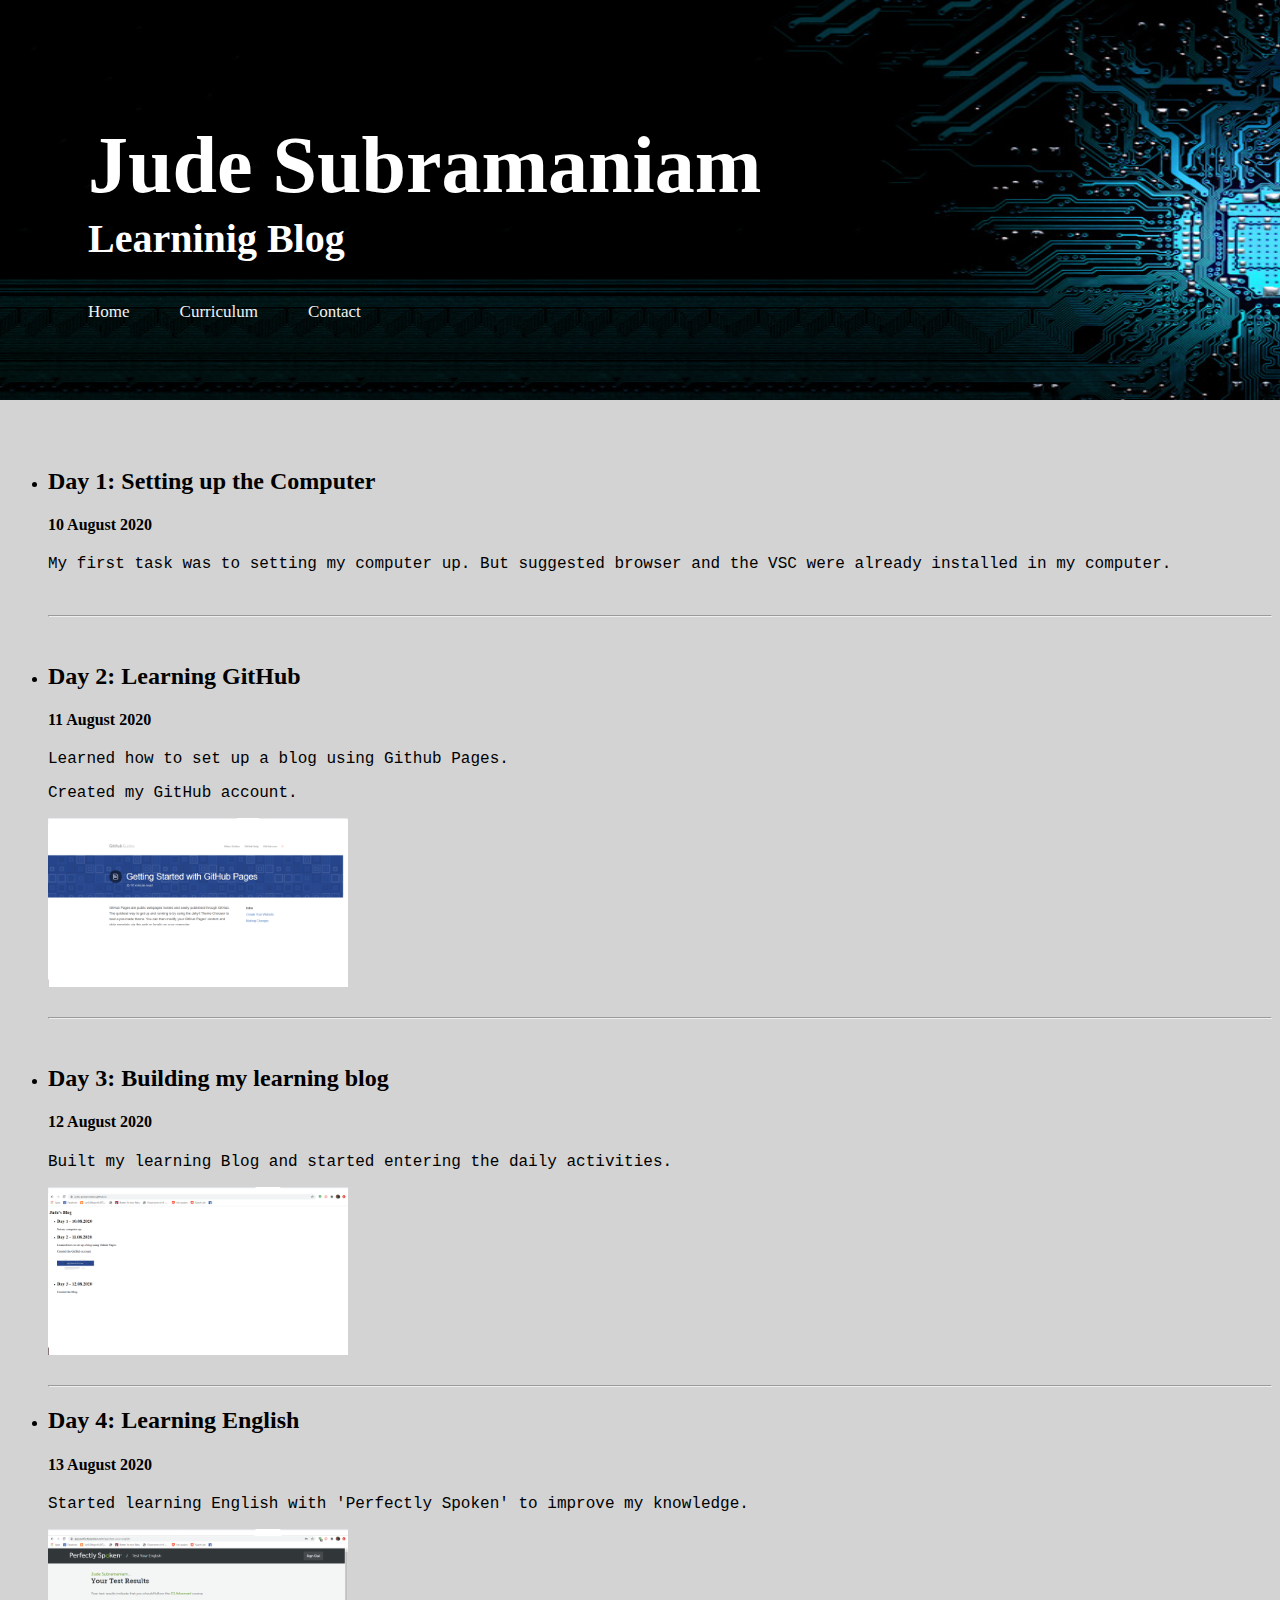
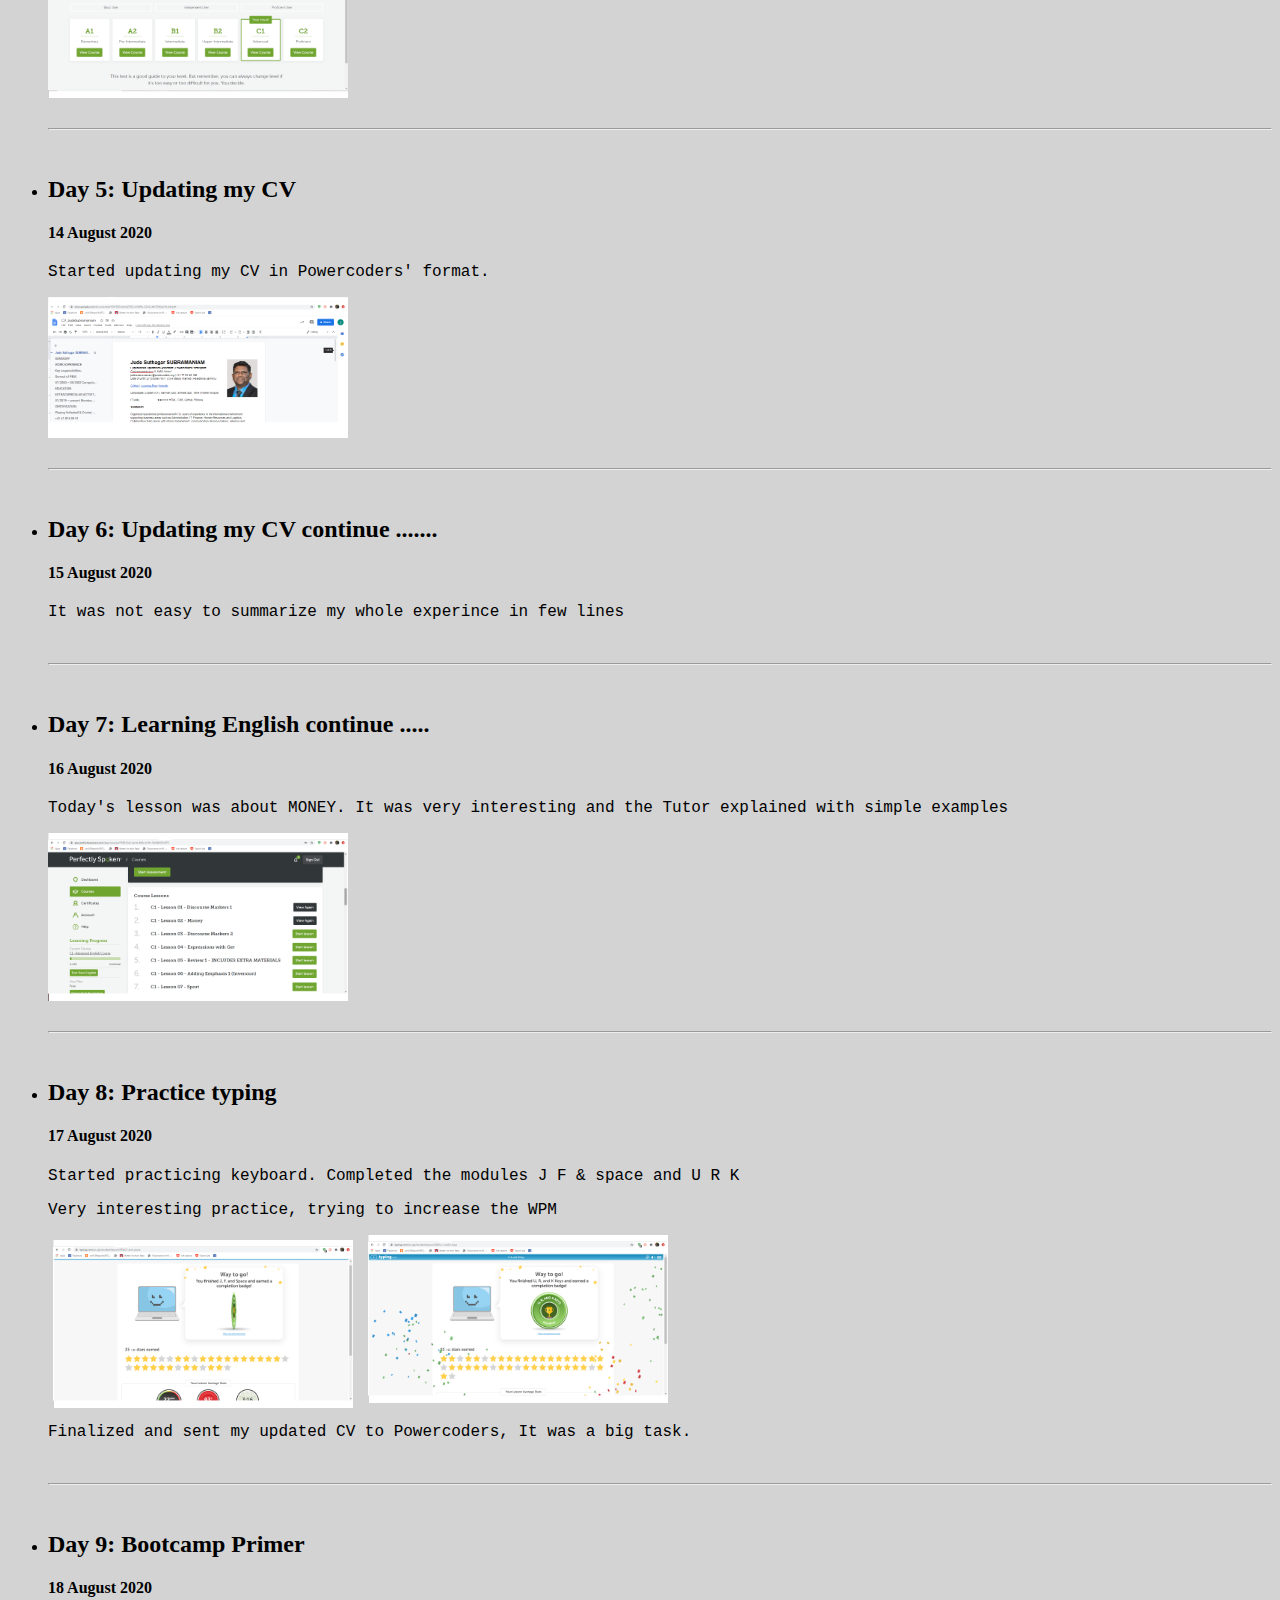
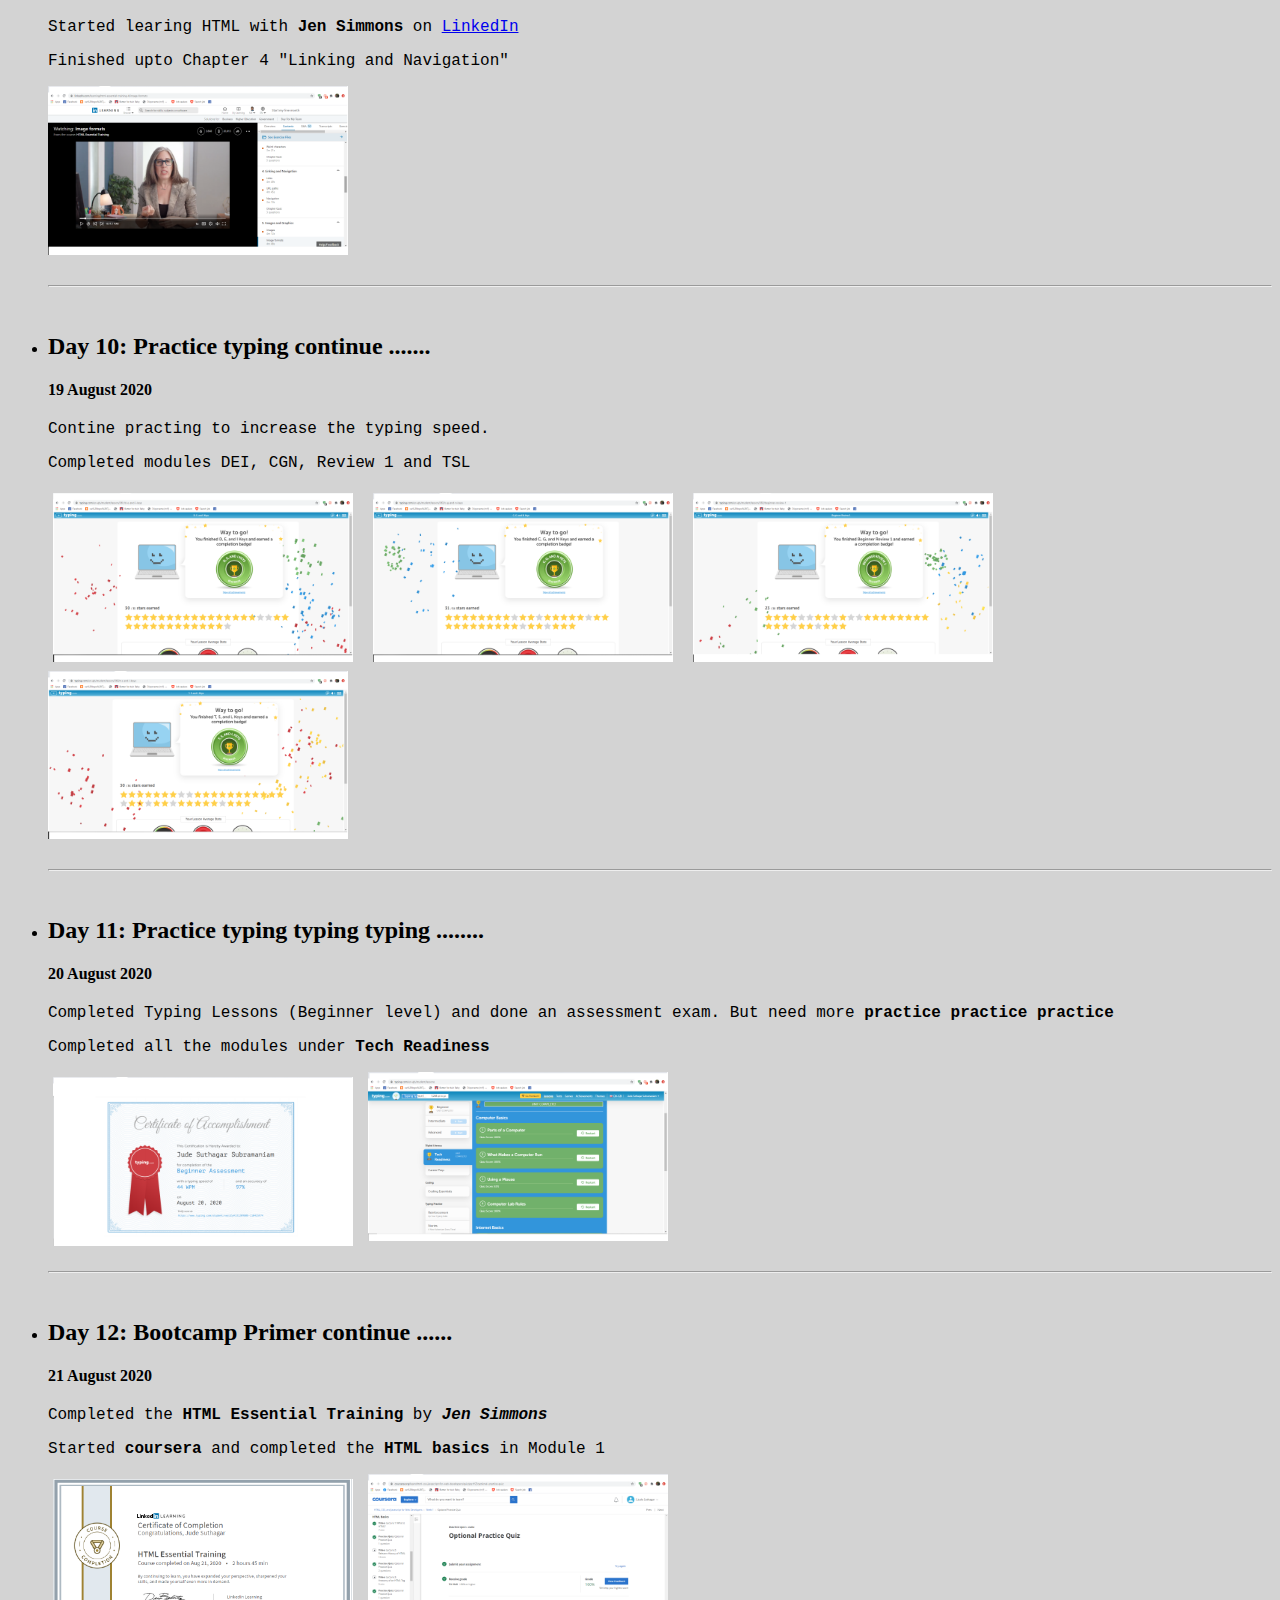
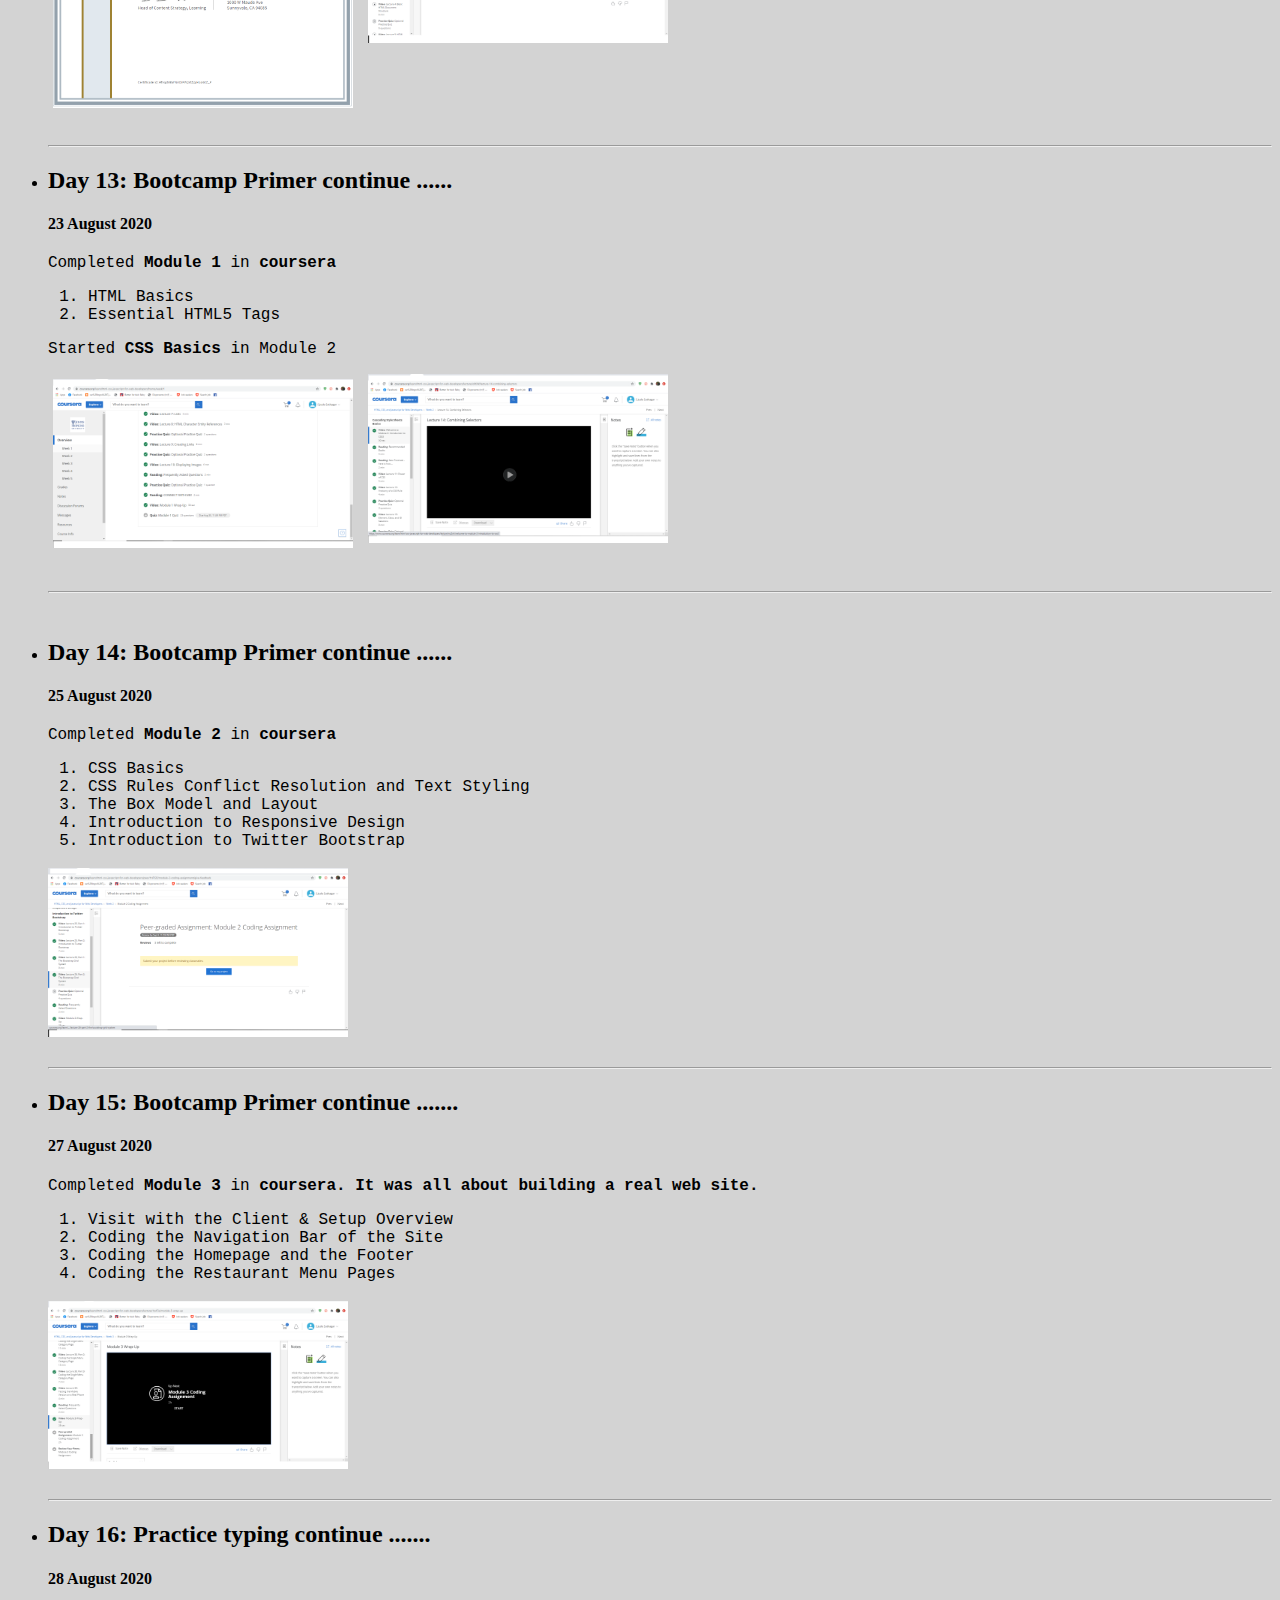
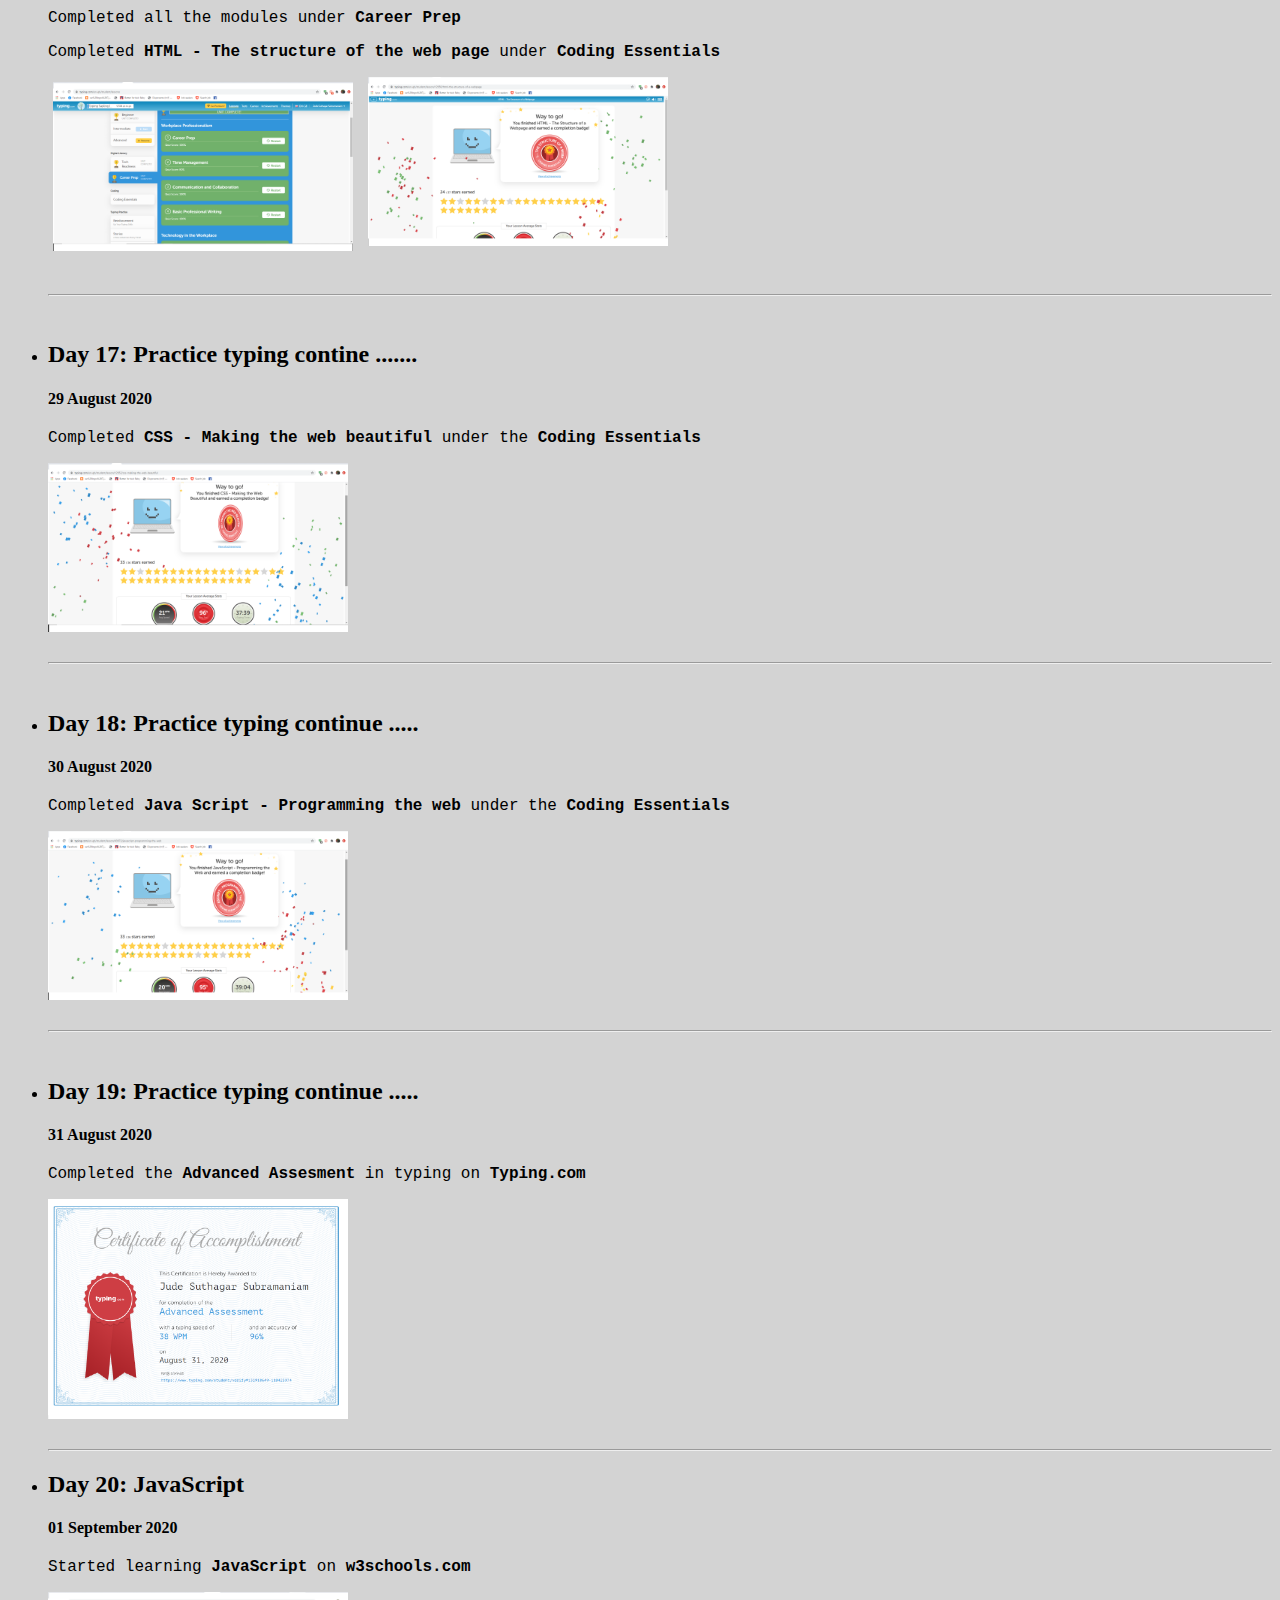
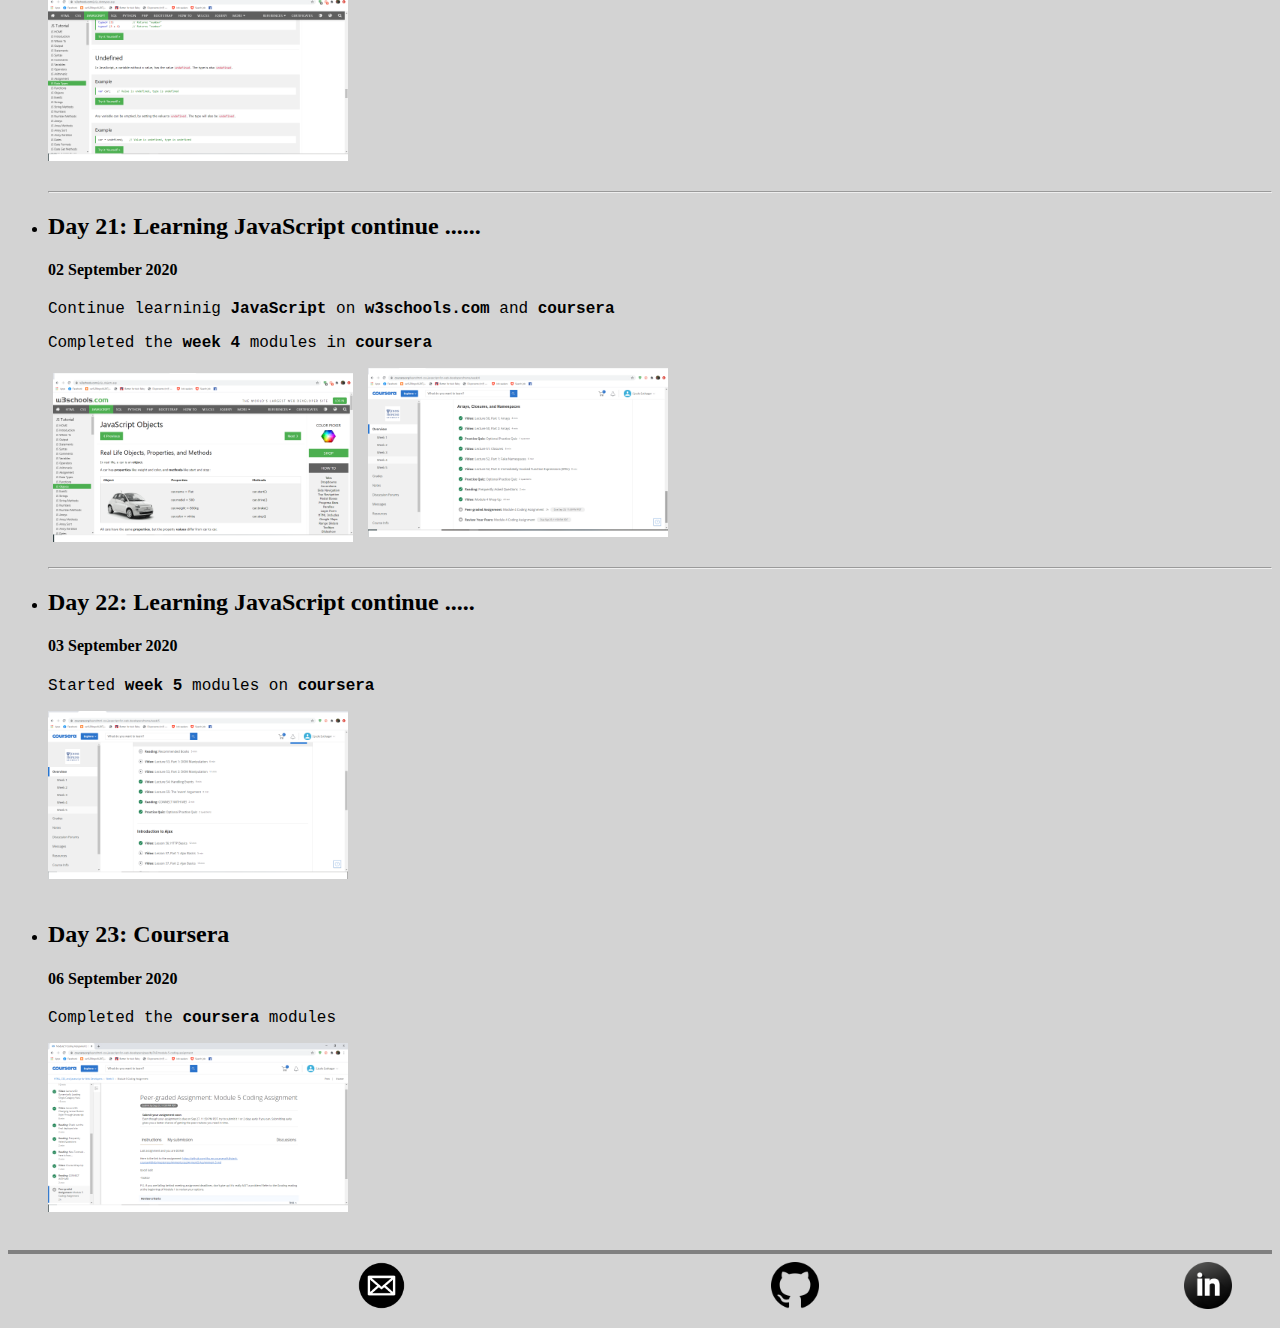
==== index.html @ 15aaf708 "Update index.html" ====
<!DOCTYPE html>
<html lang="en">
<head>
    <style>

</style>
    <meta charset="UTF-8">
    <meta name="viewport" content="width=device-width, initial-scale=1.0">
    <link rel="stylesheet" href="main1.css">
    <div class="header">
  
         <h1 id="home" style="font-family:AR Bonnie">Jude Subramaniam</h1>
        <h3 style="font-family: Yu Gothic light">Learninig Blog</h3>
  </div>
     
    
</head>
<body bgcolor="lightgrey">  
<body>
   
   <div >
        <div class="navbar">
            
                <a class="navbar-links" href="#home">Home</a>
            
                <a class="navbar-links" target="blank" class="links" href="images/CV_JudeSubramaniam .pdf">Curriculum</a>
           
                <a class="navbar-links" href="#contact">Contact</a>
       </div>
    </div>
   <br> 
    <br>
    <br>
    <br>
    <br>
   <br>
    
    <br>
    <ul>
        <li>
            <h2>Day 1: Setting up the Computer </h2>
            <h4>10 August 2020</h4>
            <p>My first task was to setting my computer up. But suggested browser and the VSC were already installed in my computer. </p>
        </li>
        
        <br>
        <hr>
        <br>
        
        
        <li>
            <h2>Day 2: Learning GitHub </h2>
            <h4>11 August 2020</h4>
            <p>Learned how to set up a blog using Github Pages.</p>
            <p> Created my GitHub account. </p>
            <img src="images/Github.png" width="300">

        </li>
       <br>
        <hr>
        <br>
        <li>
            <h2>Day 3: Building my learning blog</h2>
            <h4>12 August 2020</h4>
            <p>Built my learning Blog and started entering the daily activities. </p>
            <img src="images/Blog.png" width="300">
        </li>
        <br>
        <hr>
        <li>
            <h2>Day 4: Learning English</h2>
            <h4>13 August 2020</h4>
            <p>Started learning English with 'Perfectly Spoken' to improve my knowledge. </p>
                        <img src="images/Test.png" width="300">
        </li>
   <br>
        <hr>
<br>        

        <li>
            <h2>Day 5: Updating my CV</h2>
            <h4>14 August 2020</h4>
            <p>Started updating my CV in Powercoders' format. </p>
            <img src="images/CV.png" width="300">
        </li>
        <br>
        <hr>
        <br>
         
        <li>
            <h2>Day 6: Updating my CV continue .......</h2>
            <h4>15 August 2020</h4>
            <p>It was not easy to summarize my whole experince in few lines  </p>
                    </li>
        <br>
        <hr>
        <br>
        <li>
            <h2>Day 7: Learning English continue .....</h2>
            <h4>16 August 2020</h4>
            <p>Today's lesson was about MONEY. It was very interesting and the Tutor explained with simple examples  </p>
            <img src="images/EN2.png" width="300">
        </li>
        <br>
        <hr>
        <br>
        <li>
            <h2>Day 8: Practice typing</h2>
            <h4>17 August 2020</h4>
            <p>Started practicing keyboard. Completed the modules J F & space and U R K </p>
            <p>Very interesting practice, trying to increase the WPM </p>
            <div class="row">
                <div class="column">
                                        <img src="images/JF.png" width="300">
                </div>
                <div class="row">
                    <img src="images/URK.png" width="300">
                </div>
            </div>
            <p> Finalized and sent my updated CV to Powercoders, It was a big task. </p>
        </li>
        <br>
        <hr>
        <br>
        <li>
            <h2>Day 9: Bootcamp Primer</h2>
            <h4>18 August 2020</h4>
            <p>Started learing HTML with <b>Jen Simmons</b> on <a href="https://www.linkedin.com/learning/html-essential-training-4/" target="_blank">LinkedIn<a/></p>
                <p>Finished upto Chapter 4 "Linking and Navigation"</p>
            <img src="images/IN.png" width="300">
        </li>
        <br>
        <hr>
        <br>
        <li>
            <h2>Day 10: Practice typing continue .......</h2>
            <h4>19 August 2020</h4>
            <p>Contine practing to increase the typing speed. </p>
            <p>Completed modules DEI, CGN, Review 1 and TSL </p>
            <div class="row">
                <div class="column">
                    <img src="images/DEI.png" width="300">
                </div>
                <div class="column">
                    <img src="images/CGN.png" width="300">
                </div>
                <div class="column">
                    <img src="images/Review1.png" width="300">
                </div>
                <div class="coloumn">
                    <img src="images/TSL.png" width="300">
                </div>
            </div>
        </li>
        <br>
        <hr>
        <br>
        <li>
            <h2>Day 11: Practice typing typing typing ........</h2>
            <h4>20 August 2020</h4>
            <p>Completed Typing Lessons (Beginner level) and done an assessment exam. But need more <strong>practice practice practice</strong></p>
            <p>Completed all the modules under <strong>Tech Readiness</strong></p>
            <div class="row">
                <div class="column">
                    <img src="images/certificate.png" width="300">
                </div>
                <div class="row">
                     <img src="images/tech.png" width="300">
            </div>
        </div>
        </li>
        <br>
        <hr>
        <br>
        <li>
            <h2>Day 12: Bootcamp Primer continue ......</h2>
            <h4>21 August 2020</h4>
            <p>Completed the <strong>HTML Essential Training</strong> by <i><b>Jen Simmons</i></b></p>
            <p> Started <b>coursera</b> and completed the <b>HTML basics</b> in Module 1</p>
       <div class="row">    
    <div class="column">
            <img src="images/HTML.png" width="300">
            </div>
            <div class="row">
        <img src="images/coursera1.png" width="300">
    </div>
            </div>     
        </li>
        <br>
        <br>
        <br>
       
       
        <br>
        <br>
        <hr>
        <li>
            <h2>Day 13: Bootcamp Primer continue ...... </h2>
            <h4>23 August 2020</h4>
            <p>Completed <b>Module 1 </b>in <b>coursera</b></p>
            <ol>
                <li>HTML Basics</li>
                <li>Essential HTML5 Tags</li>
            </ol>
            <p>Started <b>CSS Basics</b> in Module 2</p>
            <div class="row">
                <div class="column">
                    <img src="images/module1.png" width="300">
                </div>
                <div class="row">
                    <img src="images/CSS basic.png" width="300">
                </div>
            </div>    
                </li>
        <br>
        <br>
        <hr>
        <br>
        <li>
            <h2>Day 14: Bootcamp Primer continue ...... </h2>
            <h4>25 August 2020</h4>
            <p>Completed <b>Module 2</b> in <b>coursera</b></p>
            <ol>
                <li>CSS Basics</li>
                <li>CSS Rules Conflict Resolution and Text Styling</li>
                <li>The Box Model and Layout</li>
                <li>Introduction to Responsive Design</li>
                <li>Introduction to Twitter Bootstrap</li>
            </ol>
            <br>
                <img src="images/module2.png" width="300"
                     </li>
            <br>
            <br>
            <hr>
            <li>
                <h2>Day 15: Bootcamp Primer continue ....... </h2>
                <h4>27 August 2020</h4>
                <p>Completed <b>Module 3</b> in <b>coursera. It was all about building a real web site.</b></p>
                <ol>
                    <li>Visit with the Client & Setup Overview</li>
                    <li>Coding the Navigation Bar of the Site</li>
                    <li>Coding the Homepage and the Footer</li>
                    <li>Coding the Restaurant Menu Pages</li>
                </ol>
                <br>
                <img src="images/module3.png" width="300"
                     </li>
                <br>
                <br>
                <hr>
                <li>
                    <h2>Day 16: Practice typing continue .......</h2>
                    <h4>28 August 2020</h4>
                    <p>Completed all the modules under <b>Career Prep</b></p>
                    <p>Completed <b>HTML - The structure of the web page</b> under <b>Coding Essentials</b></p>
                    <div class="row">
                <div class="column">
                    <img src="images/career.png" width="300">
                </div>
                <div class="row">
                    <img src="images/html typing.png" width="300">
                </div>
            </div>    
        </li> 
        <br>
        <br>
        <hr>
        <br>
        <li>
            <H2>Day 17: Practice typing contine ....... </h2>
            <h4>29 August 2020</h4>
            <p>Completed <b>CSS - Making the web beautiful</b> under the <b>Coding Essentials</b></p>
            <img src="images/css.png" width="300">
        </li>
        <br>
        <hr>
        <br>
        <li>
            <h2>Day 18: Practice typing continue ..... </h2>
            <h4>30 August 2020</h4>
            <p>Completed <b>Java Script - Programming the web</b> under the <b>Coding Essentials</b></p>
            <img src="images/js.png" width="300">
        </li>
        <br>
        <hr>
        <br>
        <li>
            <h2>Day 19: Practice typing continue ..... </h2>
            <h4>31 August 2020</h4>
            <p>Completed the <b>Advanced Assesment</b> in typing on <b>Typing.com</b></p>
            <img src="images/Assesment advanced.png" width="300">
            </li>
        <br>
        <hr>
        <li>
            <h2>Day 20: JavaScript </h2>
            <h4>01 September 2020</h4>
            <p>Started learning <b>JavaScript</b> on <b>w3schools.com</b></p>
                <img src="images/JSW3.png" width="300">
        </li>
        <br>
        <hr>
        <li>
            <h2>Day 21: Learning JavaScript continue ...... </h2>
            <h4>02 September 2020 </h4>
            <p>Continue learninig <b>JavaScript</b> on <b>w3schools.com</b> and <b>coursera</b></p>
            <p>Completed the <b>week 4</b> modules in <b>coursera</b></p>
            <div class="row">
                <div class="column">
            <img src="images/W3JS.png" width="300">
                </div>
                <div class="row">
            <img src="images/week4.png" width="300">
                             </div>
            </div>                                    
        </li>
        <br>
        <hr>
        <li>
            <h2>Day 22: Learning JavaScript continue ..... </h2>
            <h4>03 September 2020</h4>
            <p>Started <b>week 5</b> modules on <b>coursera</b></p>
            <img src="images/week5.png" width="300">
        </li>
        <br>
        <li>
            <h2>Day 23: Coursera </h2>
            <h4>06 September 2020</h4>
            <p>Completed the <b>coursera</b> modules </p>
            <img src="images/end.png" width="300">
        </li>
        <br>
    </ul>
</body>
    <footer id="contact">
          <hr id="line">      

        <div class="footer-links"> 
               <a href="mailto:jude.subramaniam@powercoders.org"><img src="images/maillogo.jpg" width="75%"; alt="email"></a> 
        </div>
    
    
           
        <div class="footer-links">
            <a target="blank" href="https://github.com/Jude-Powercoders"><img  src="images/githublogo.png" width="75%"; alt="github"></a>
        </div>
    
        <div class="footer-links">
            <a target="blank" href="https://www.linkedin.com/in/jude-suthagar-277b179a//"><img  src="images/inlogo.png" width="75%"; alt="linkedin"></a>
        </div>
    
    
    </footer>
</html>
---- main1.css ----
h1 {
    
    font-size: 80px;
}
h3 {
    font-size: 40px;
}
.header img {
  float: left;
    margin-left: 40px;
    margin-top: 20px;
  width: 100px;
  height: 120px;
     border-radius:50%;
 
}
.header h1 {
    
  text-align: left;
    margin-left: 80px;
    margin-top: 120px;
    
    color: white;
 }
.header h3 {
    text-align: left;
    margin-left: 80px;
    margin-top: -50px;
        color: white;
}
body {
  background-image: url("images/BG1.jpg");
   background-repeat: no-repeat;
    background-size: 1600px 400px;
    
    }
    p {
        font-family: "Courier New";
    }    
        ol {
            font-family: "Courier New";
        }
 .column {
  float: left;
  width: 25.33%;
  padding: 5px;
}       
        
        .footer-links {
            
            width: 5%;
                       float: left;
            margin-left: 350px;
            
            margin-bottom: 15px;
        }
        .navbar {
            overflow: hidden;
            margin-left: 30px;
        }
      .navbar a {
  float: left;
  color: #f2f2f2;
  text-align: center;
  text-decoration: none;
  font-size: 17px;  
          font-family: Yu Gothic light;
          margin-left: 50px;
        }

    footer img:hover{
        border-bottom: solid 2px;
        filter: brightness(50%);
        border-color: rgb(74, 134, 155);
}
#line {
    border: solid 2px;
}
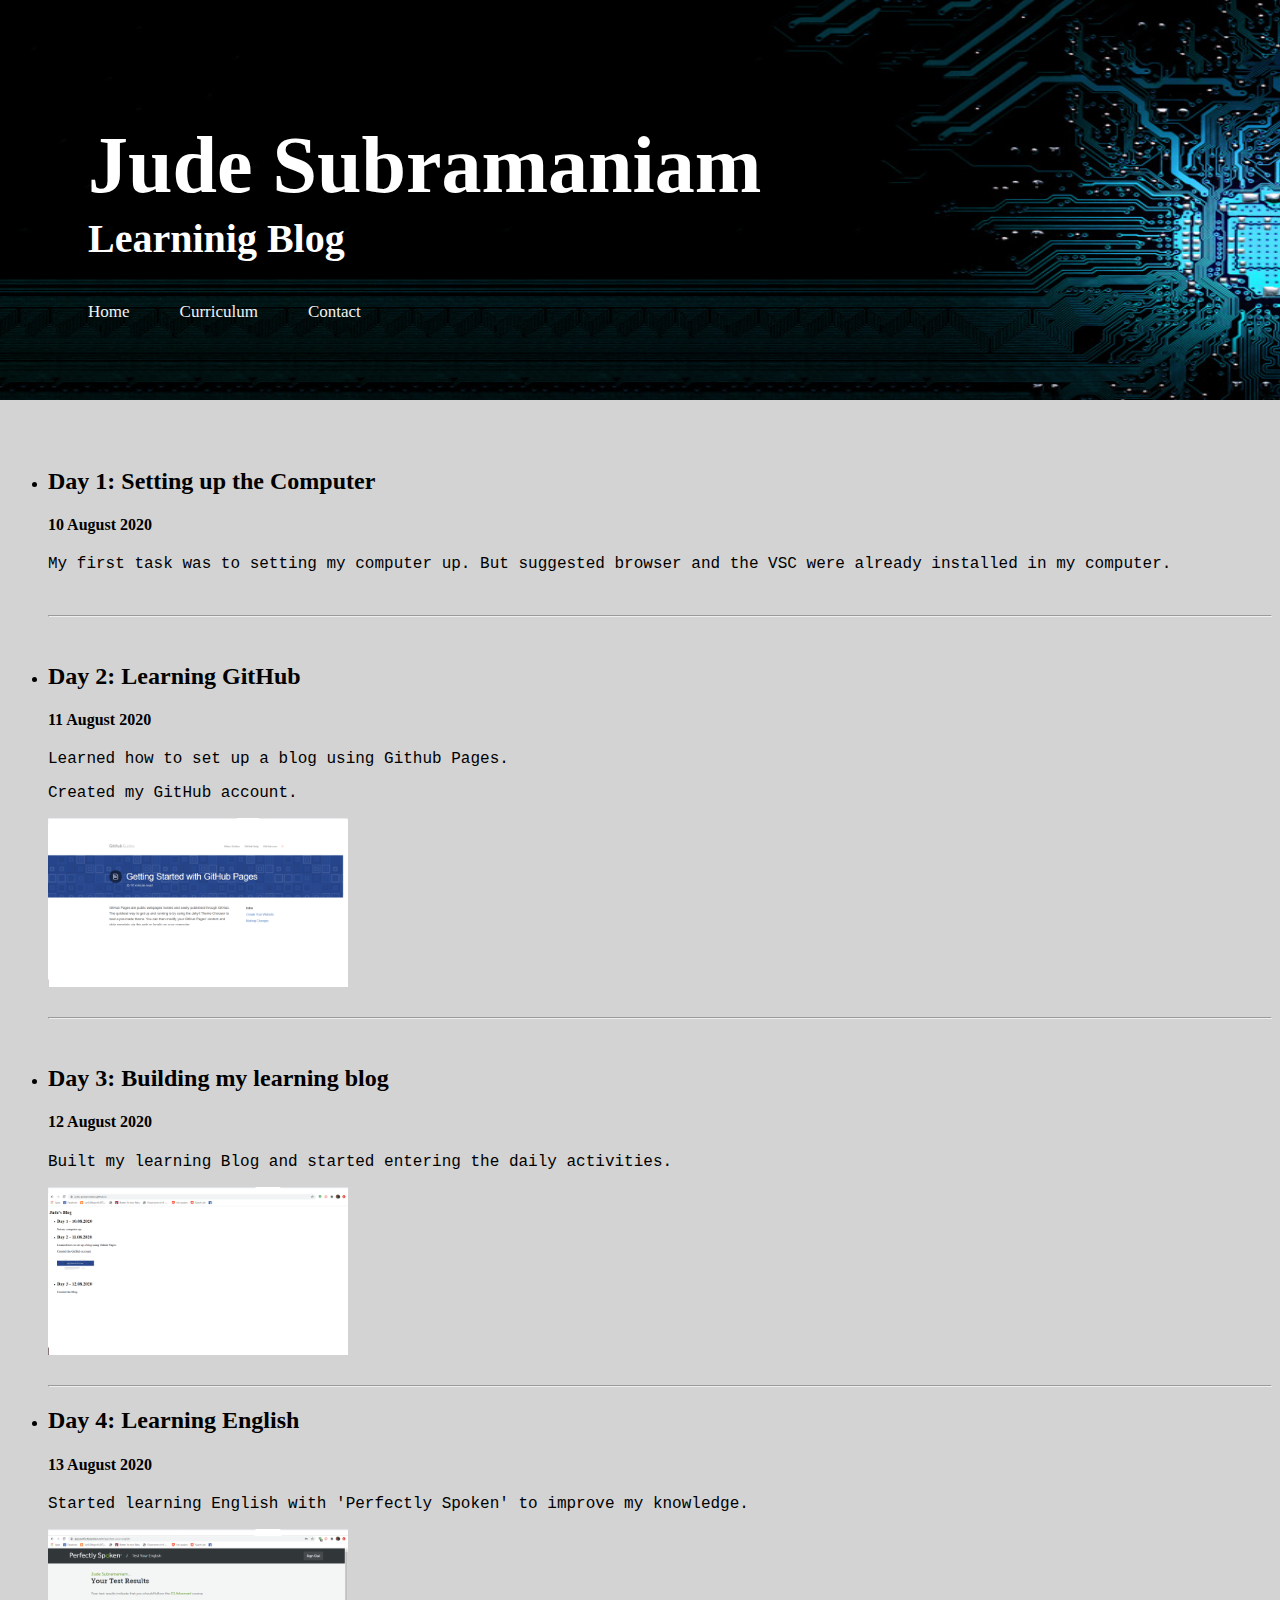
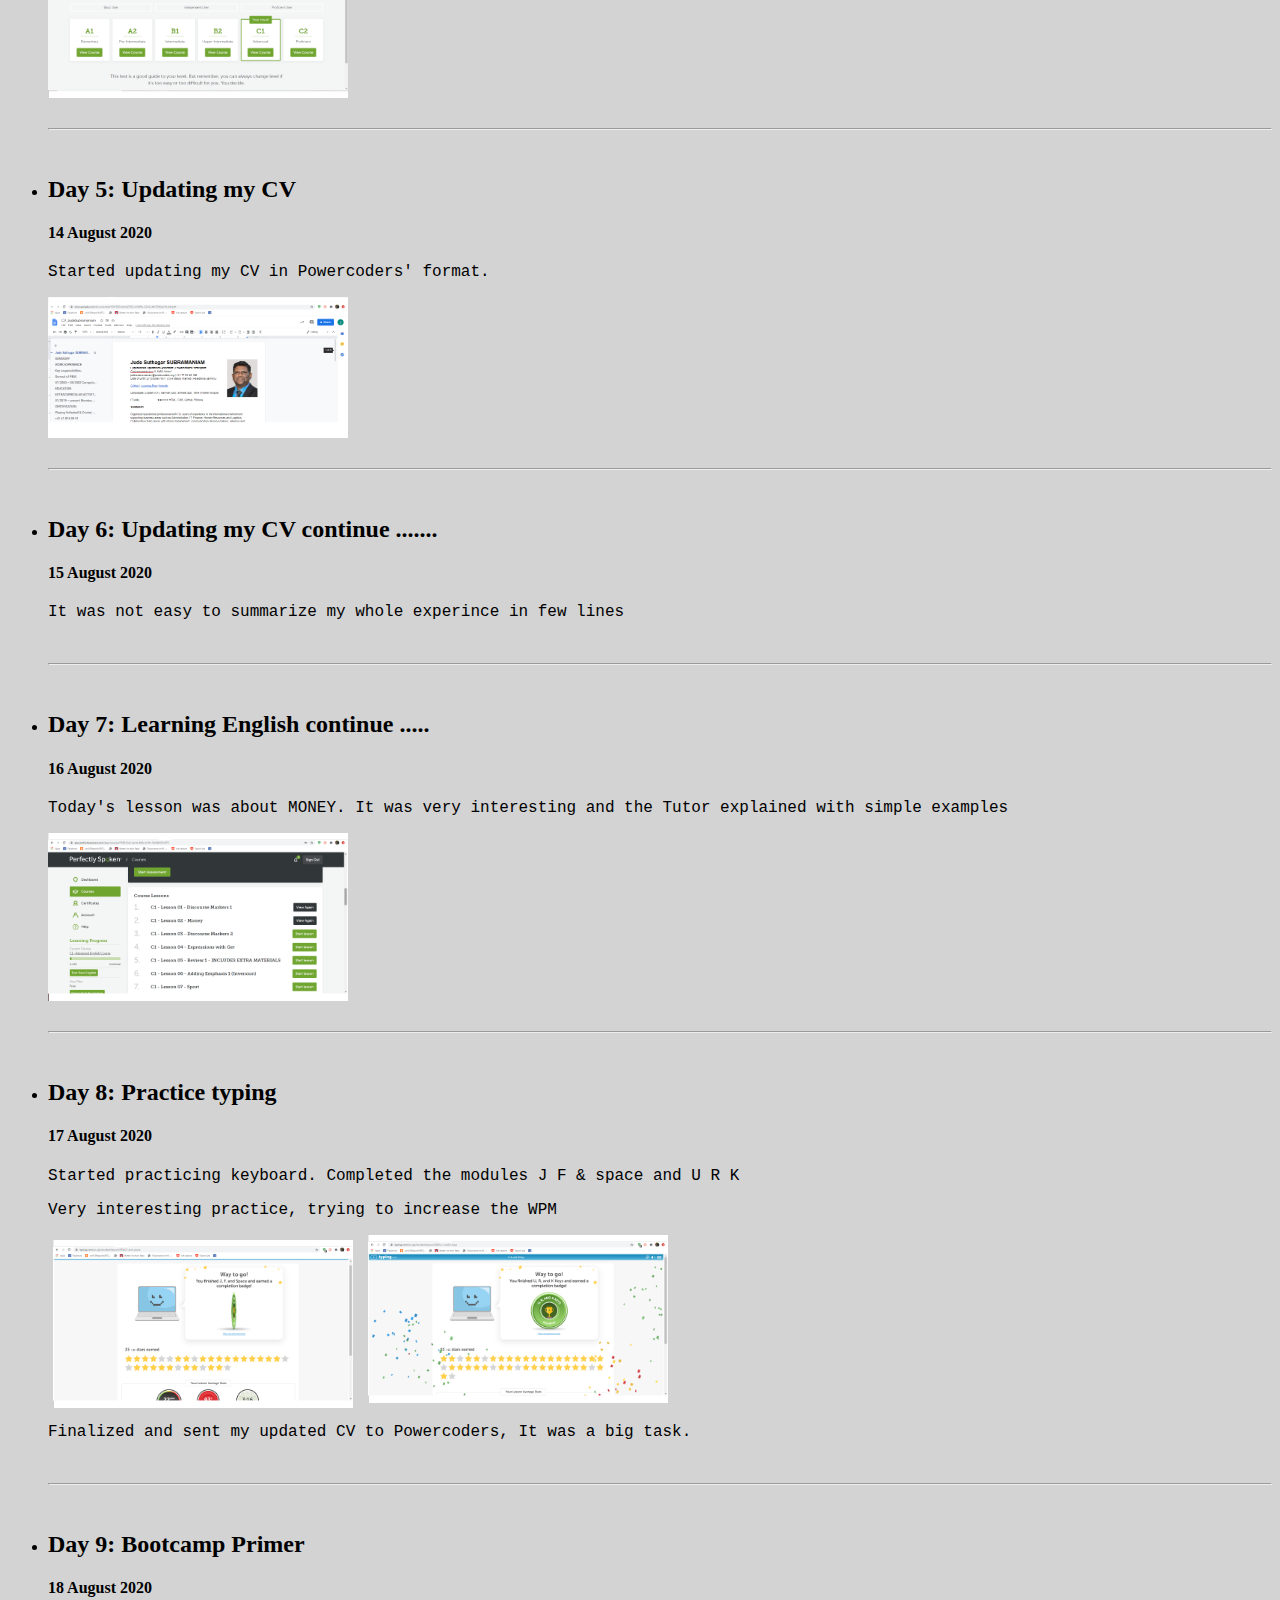
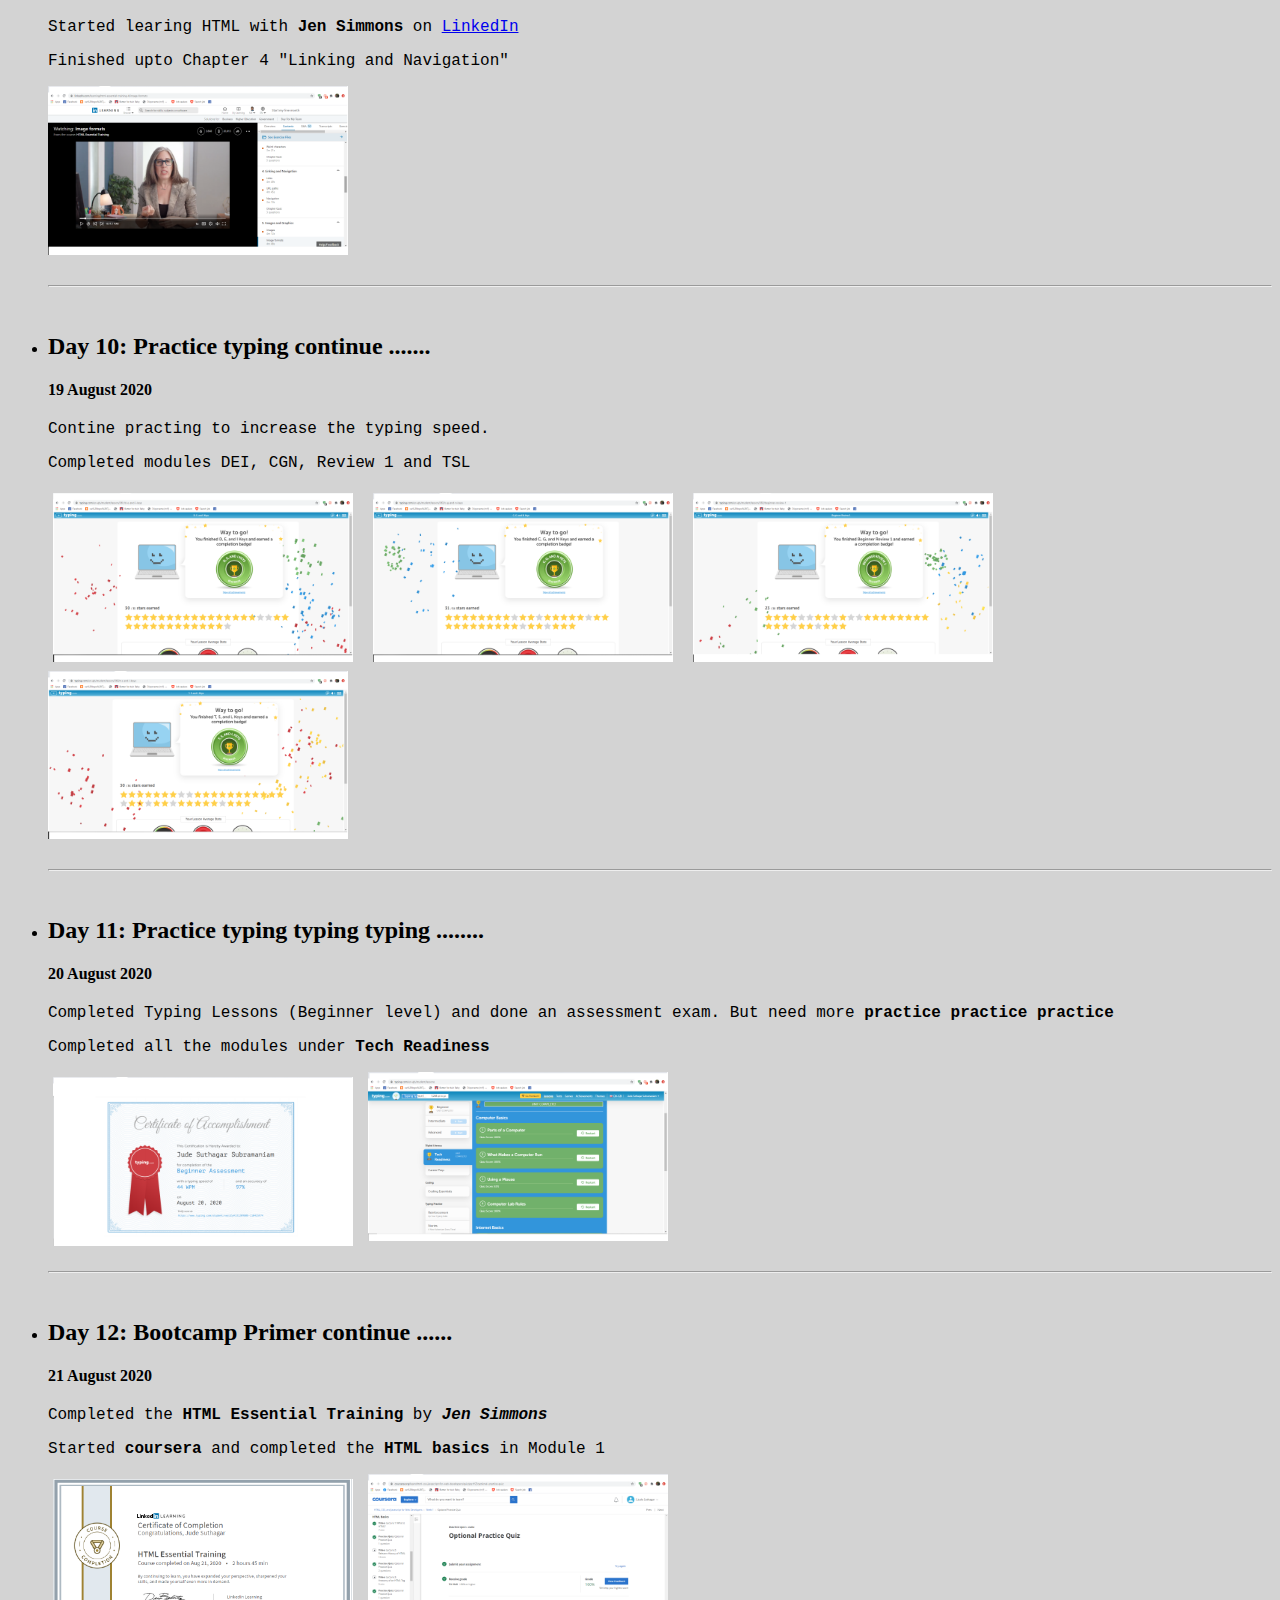
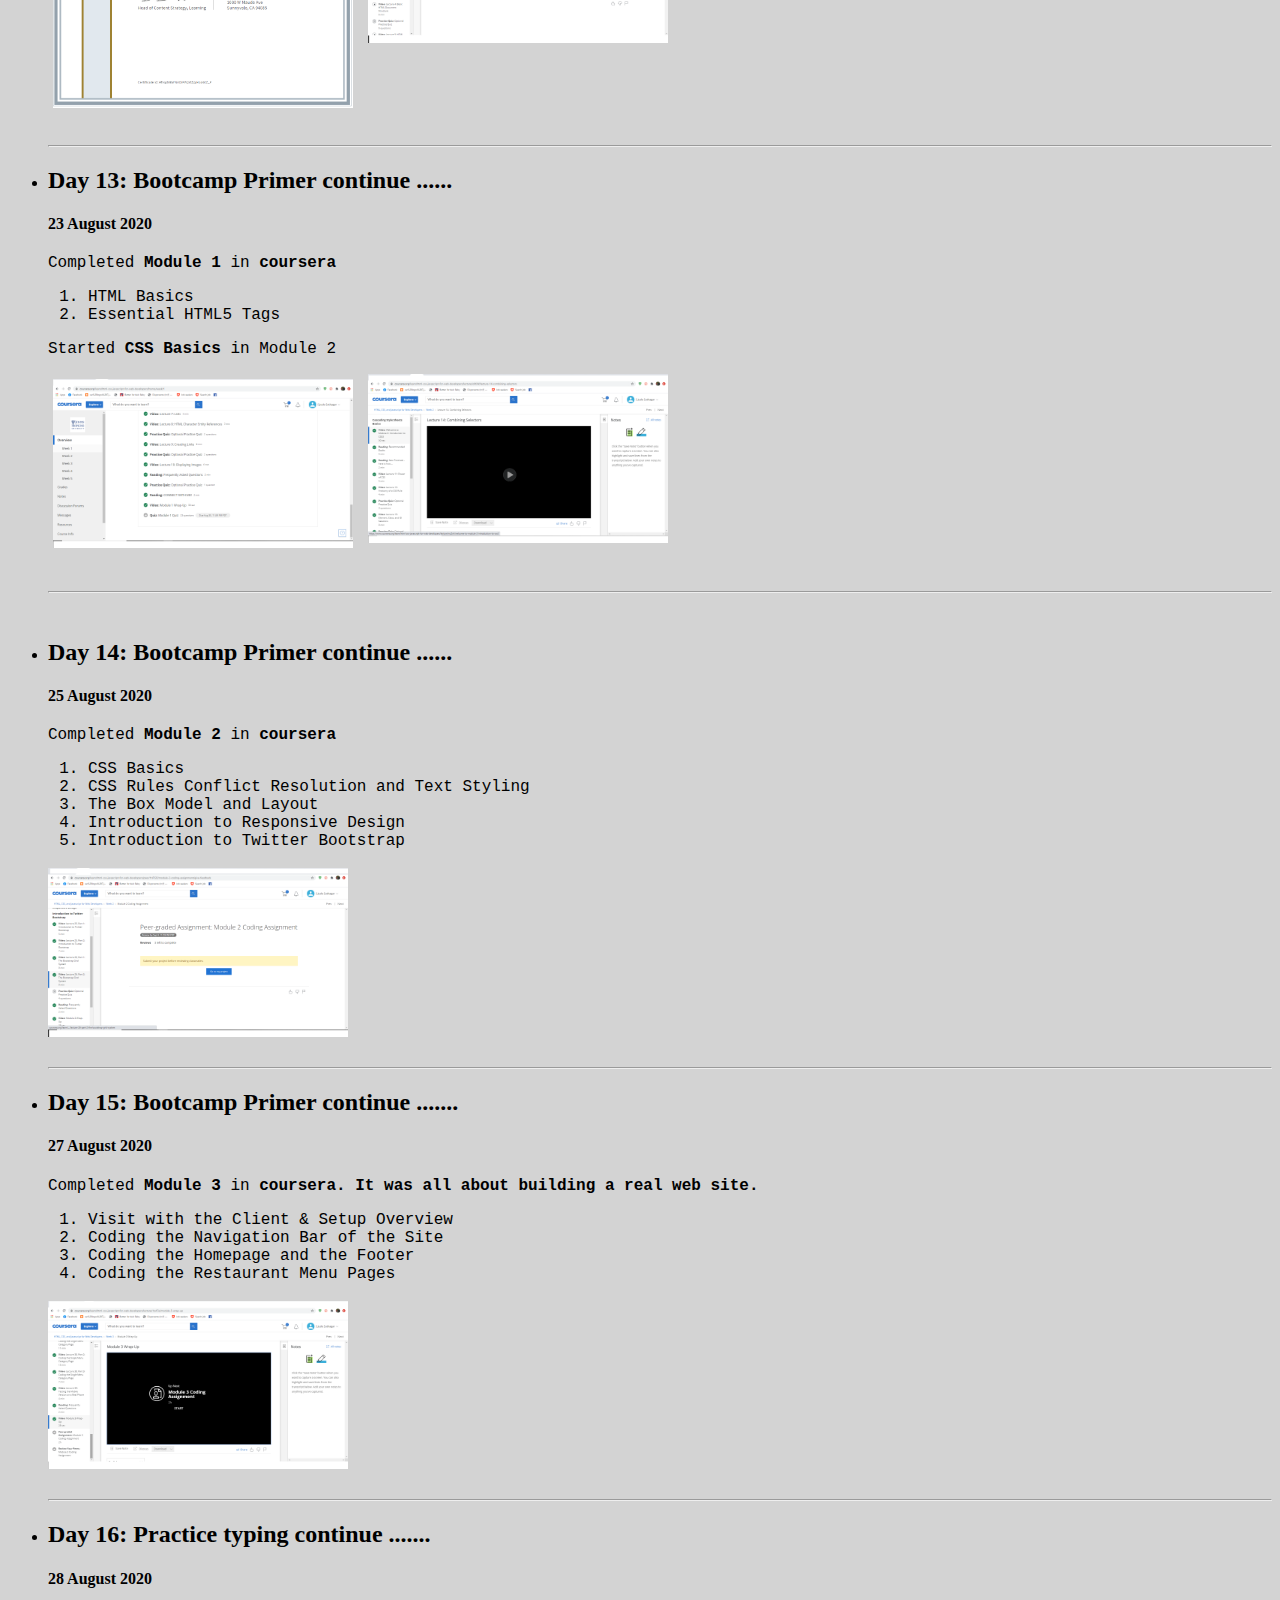
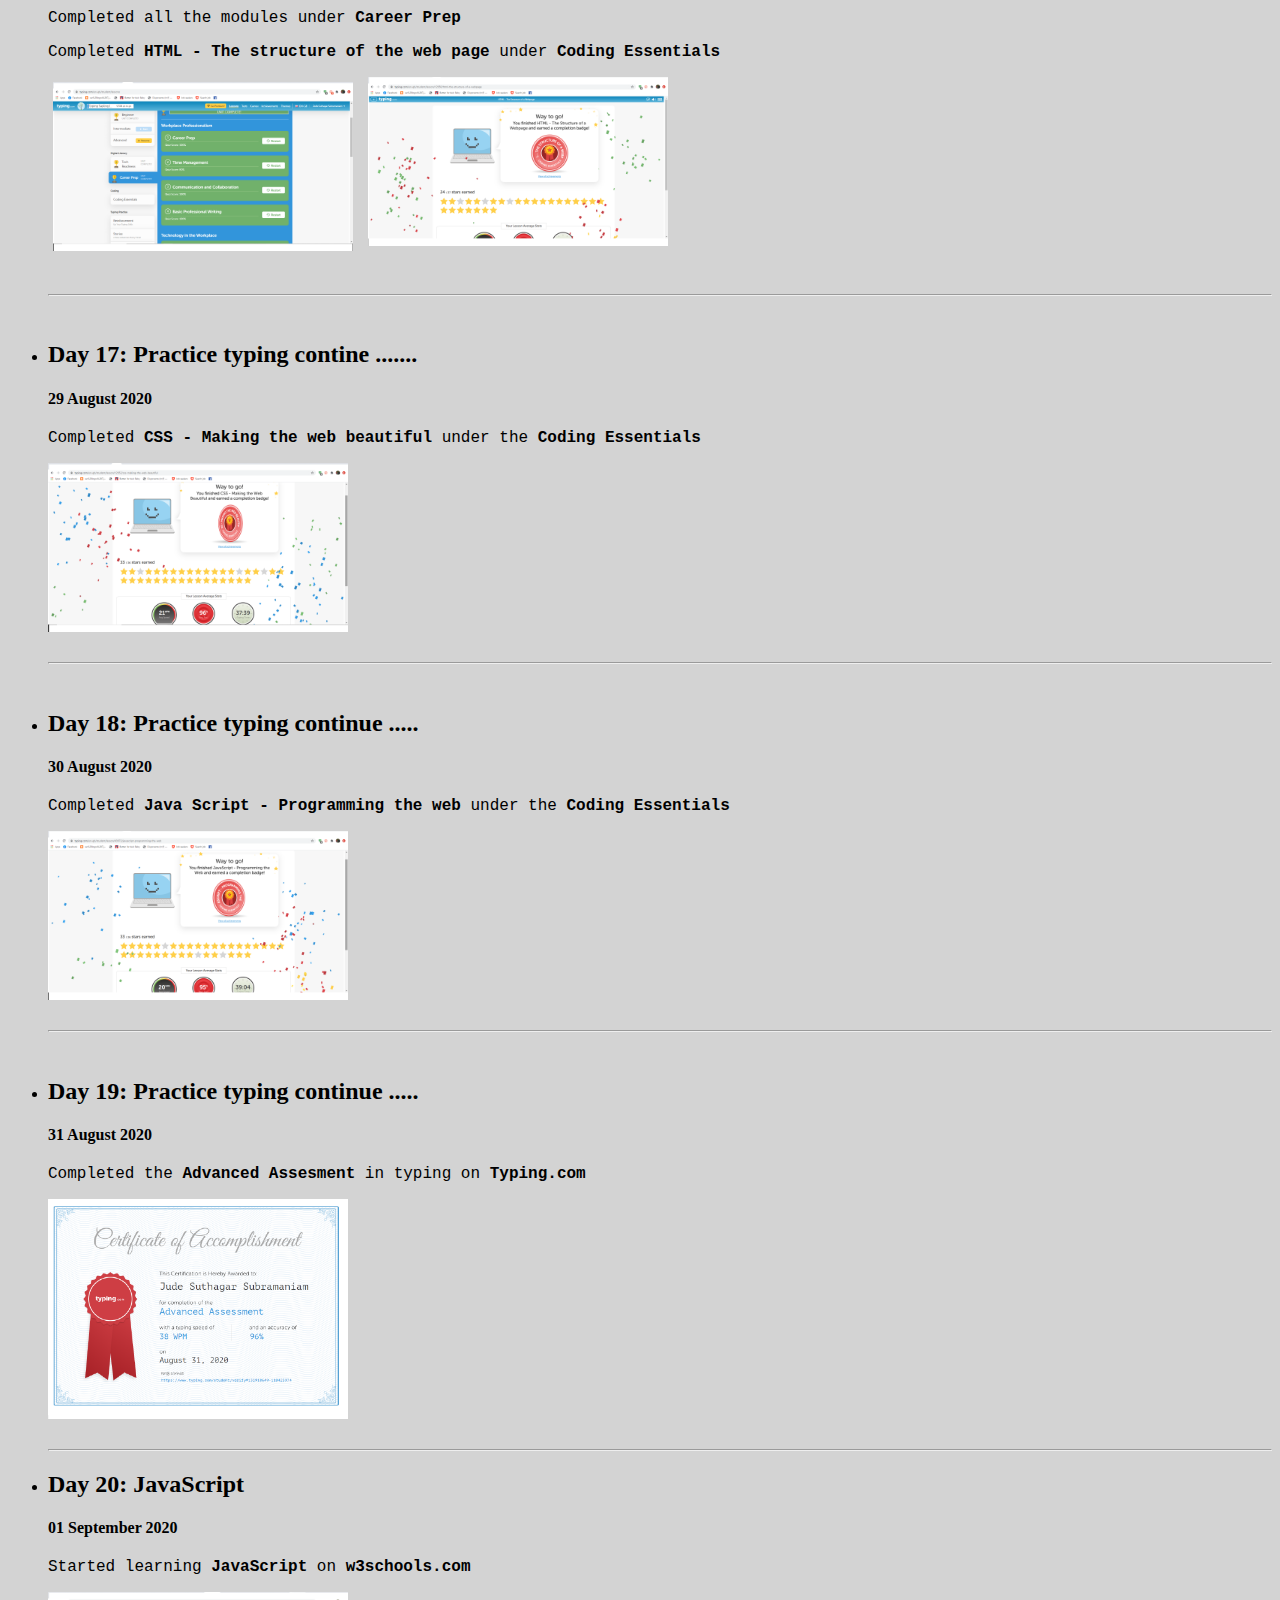
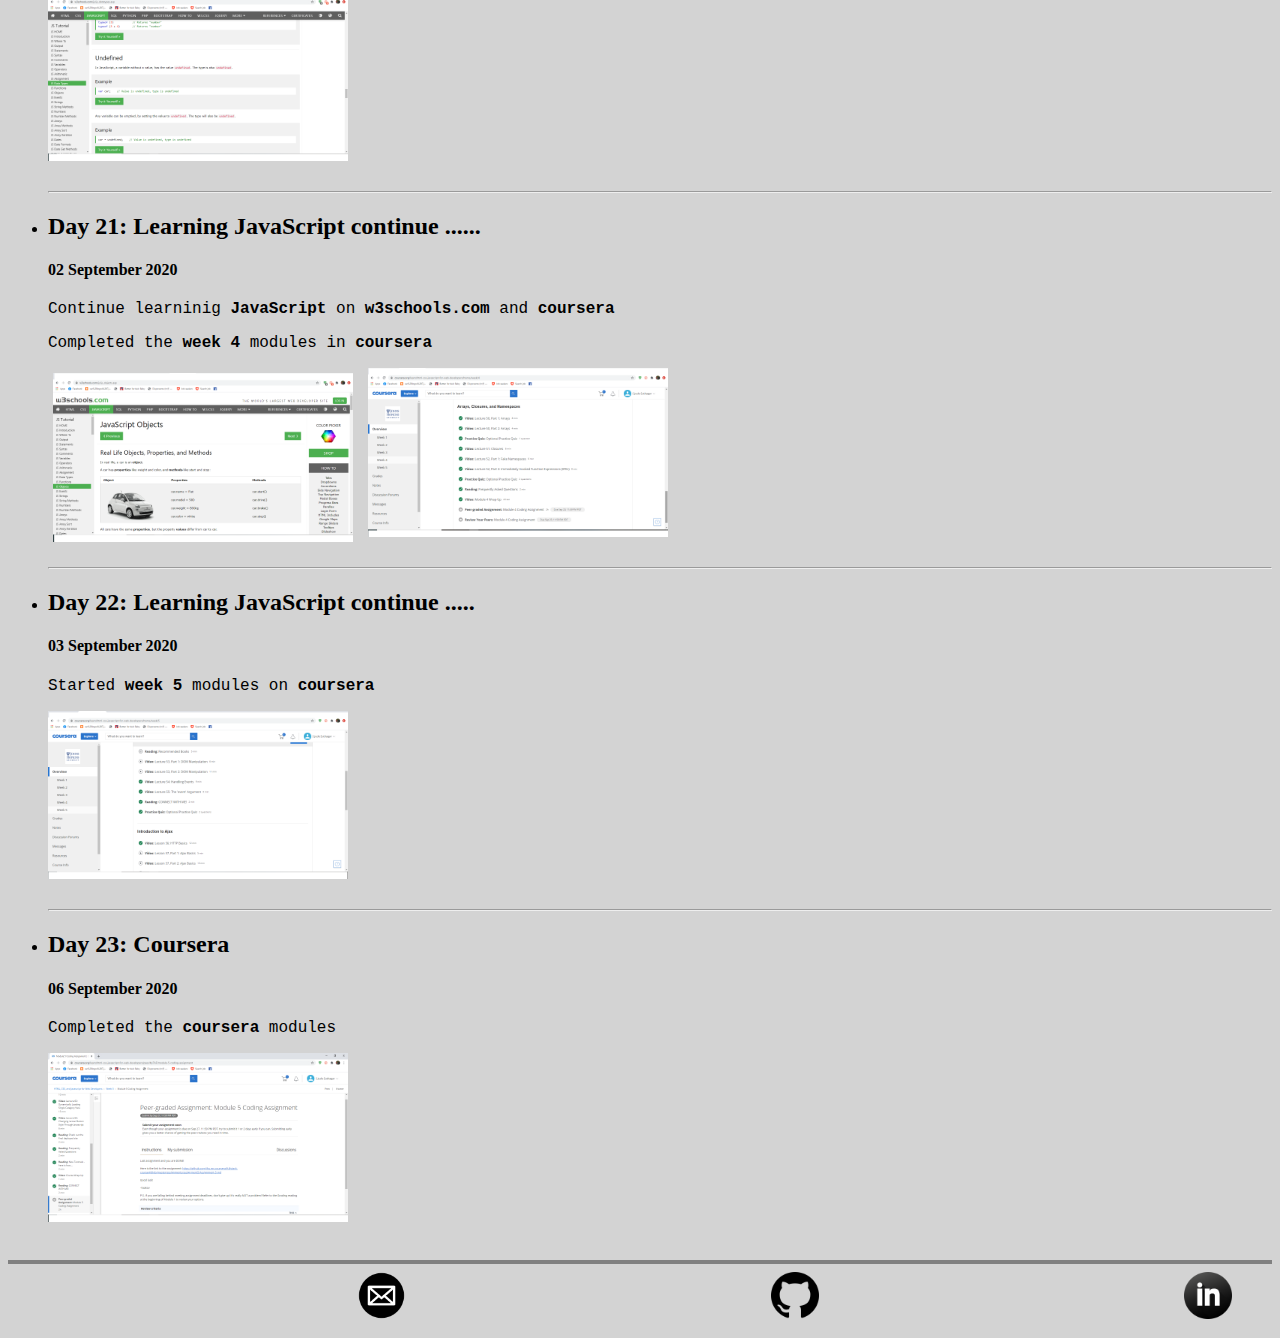
==== commit d9a91888: "Update index.html" ====
--- a/index.html
+++ b/index.html
@@ -324,6 +324,7 @@
             <img src="images/week5.png" width="300">
         </li>
         <br>
+        <hr>
         <li>
             <h2>Day 23: Coursera </h2>
             <h4>06 September 2020</h4>
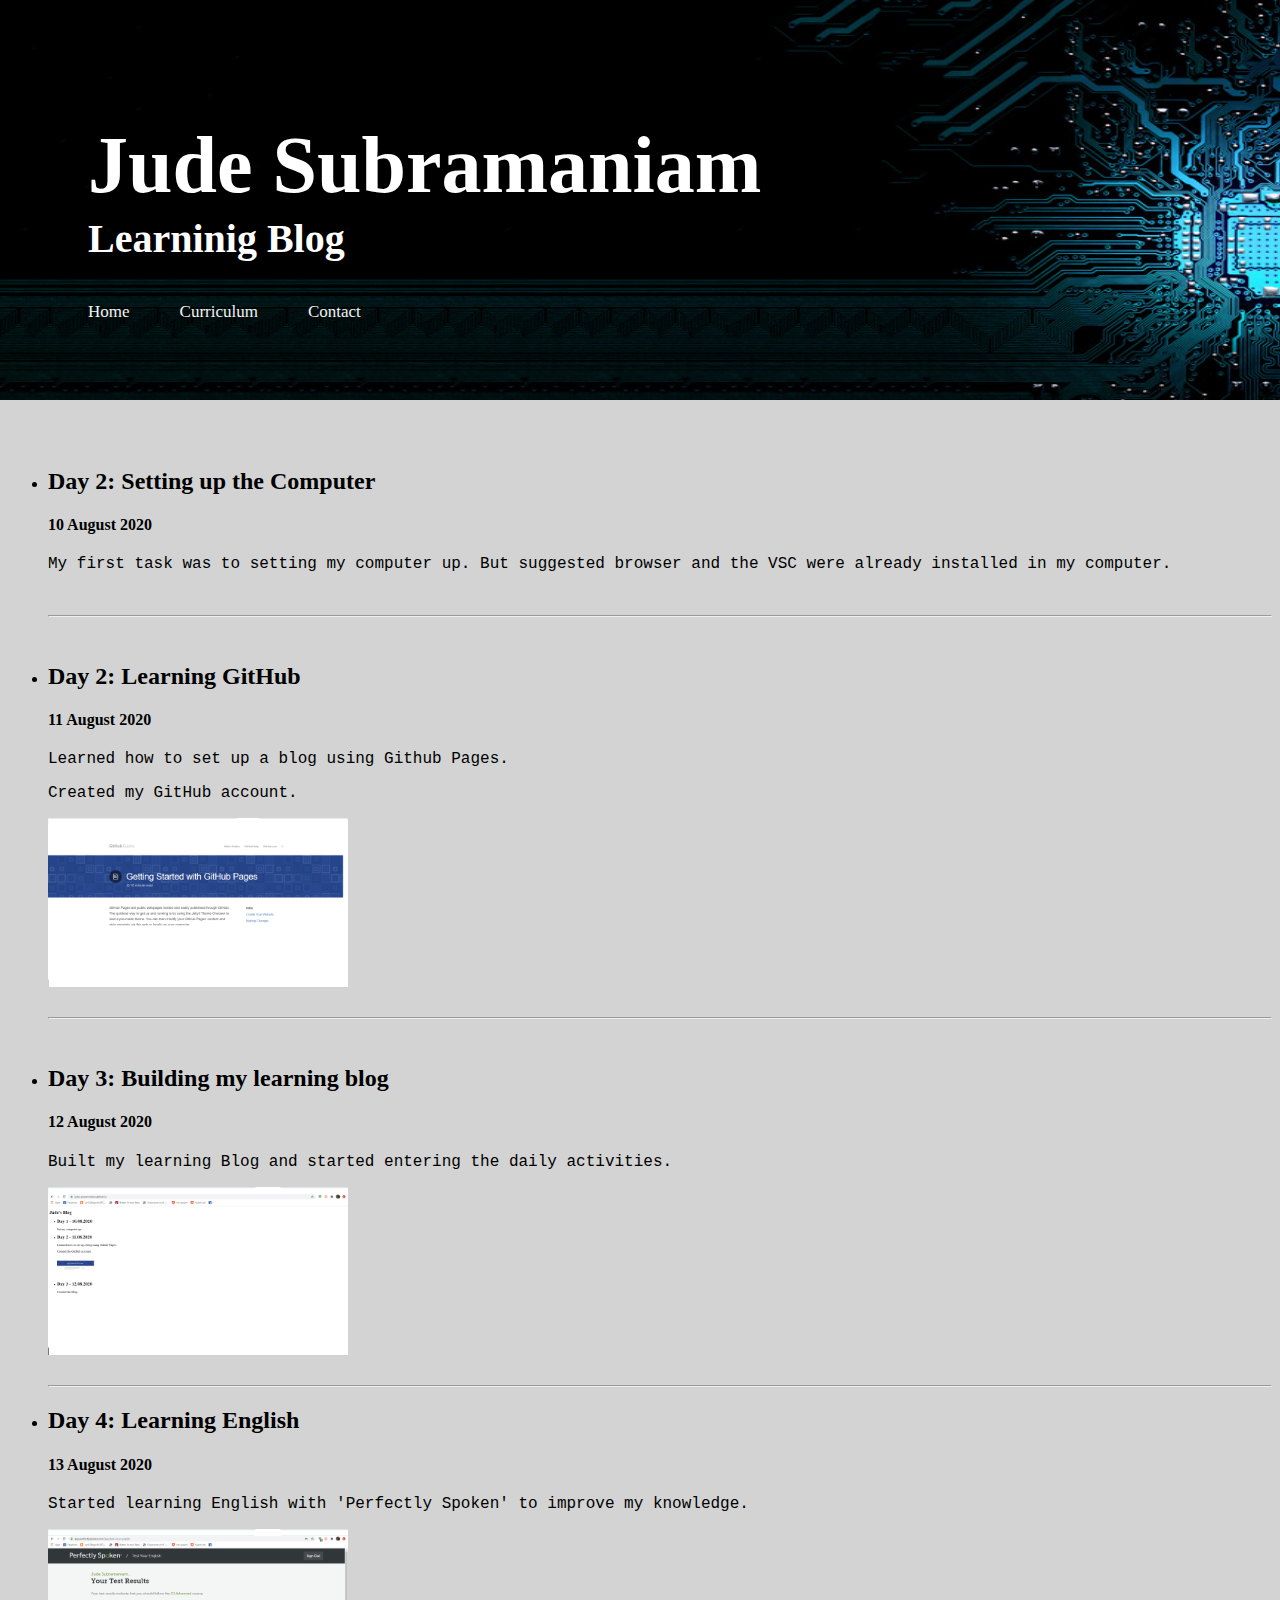
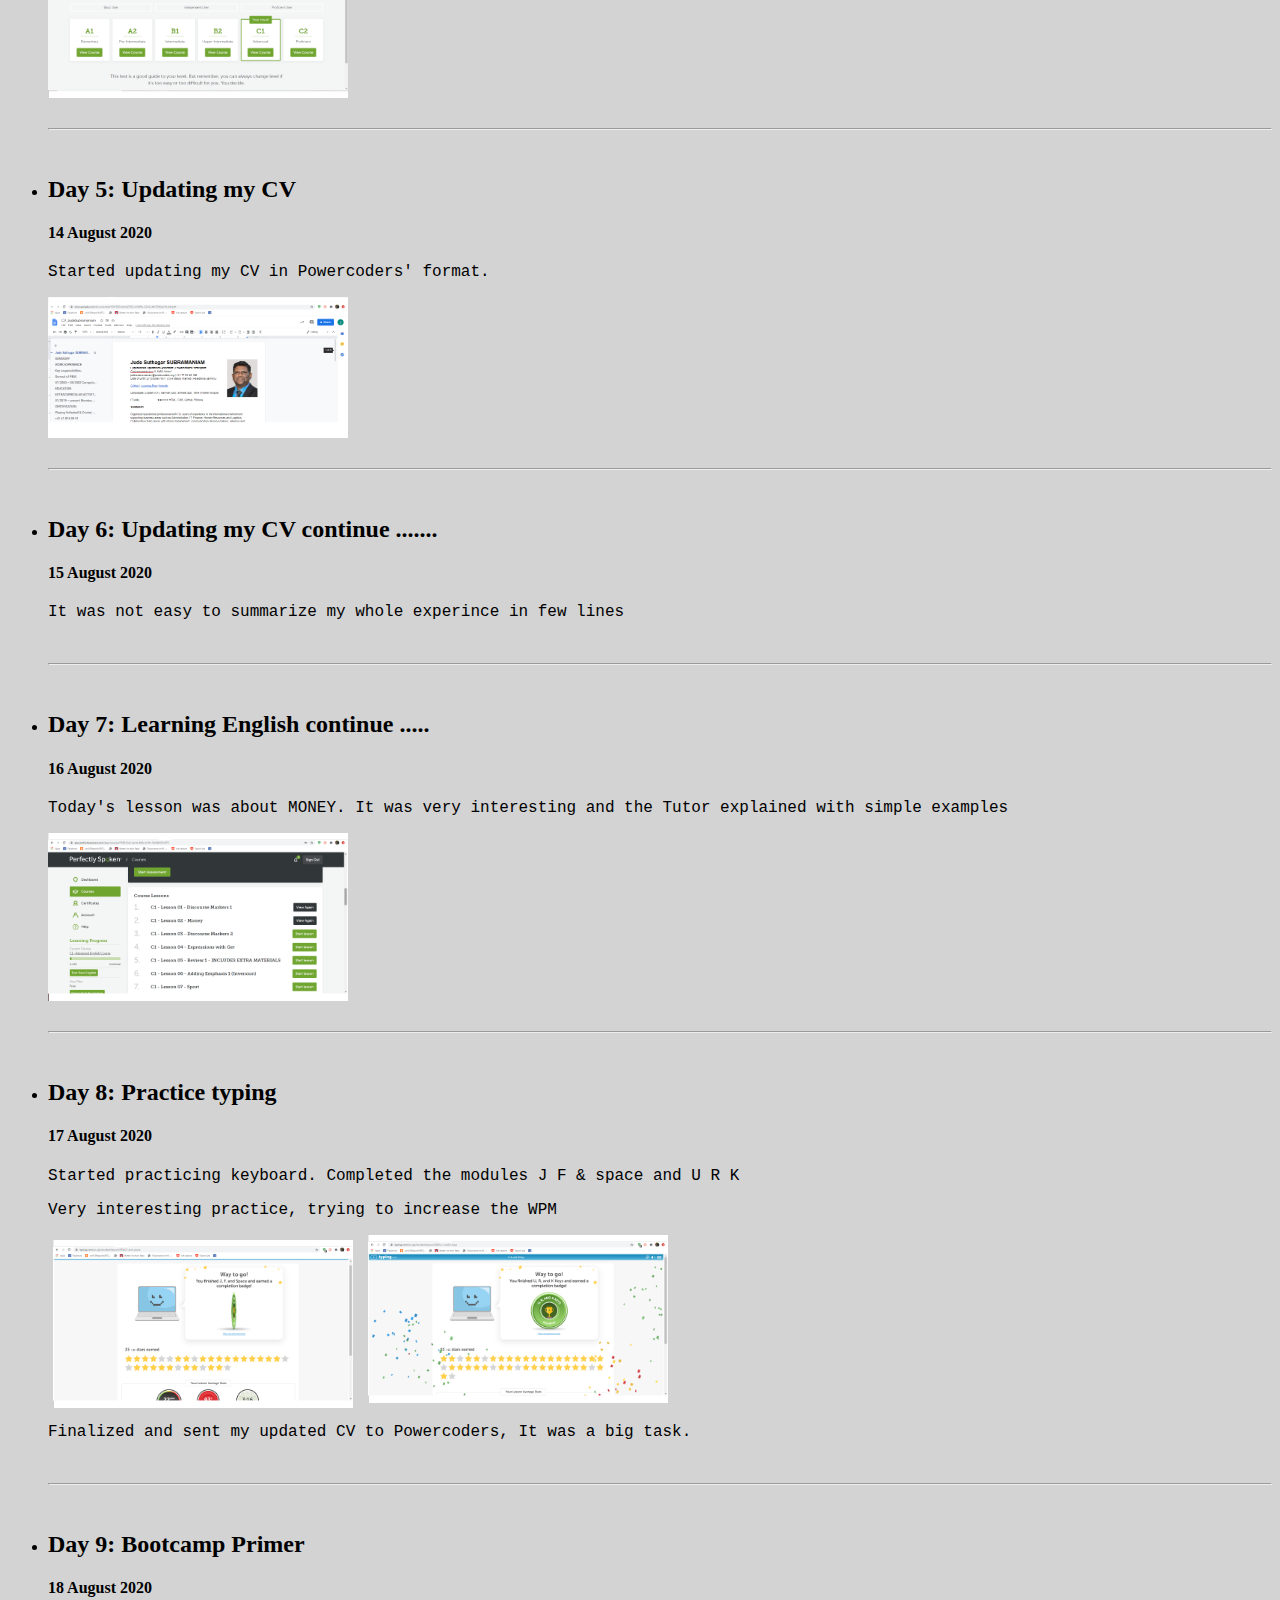
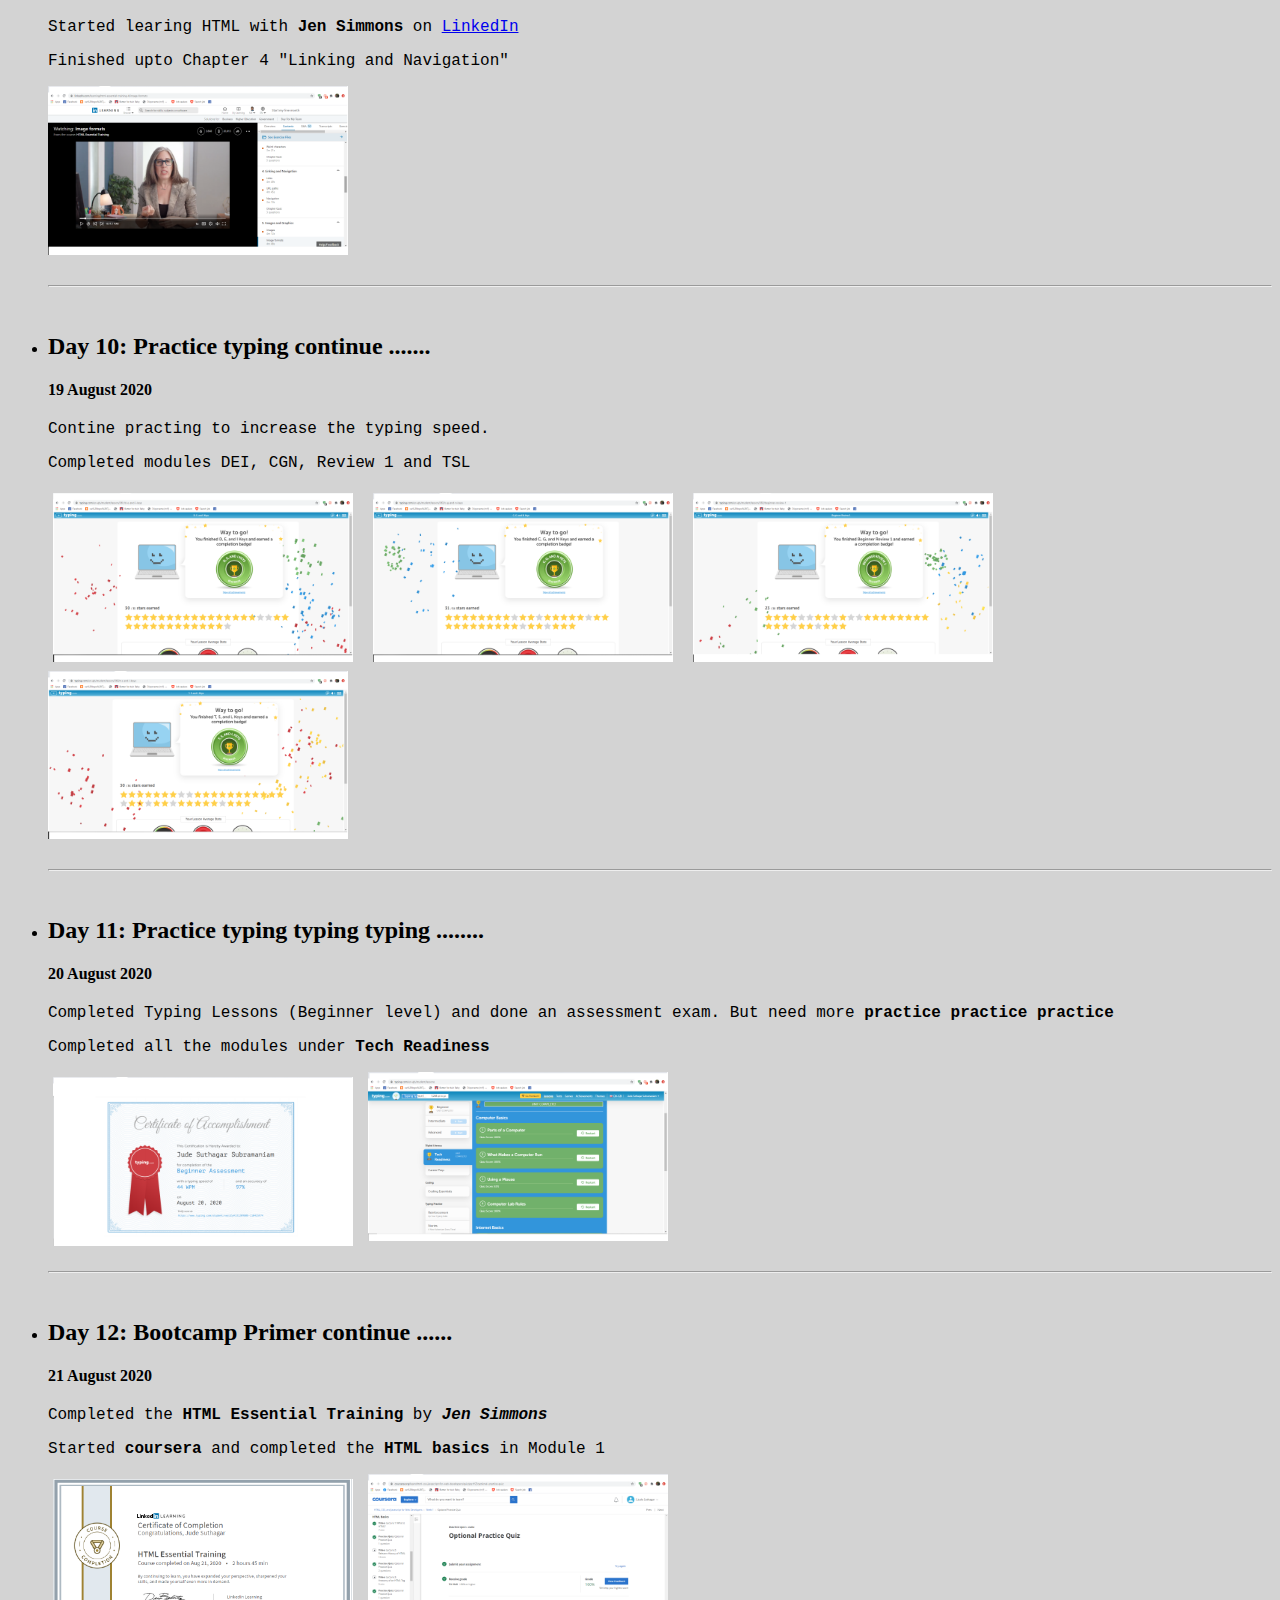
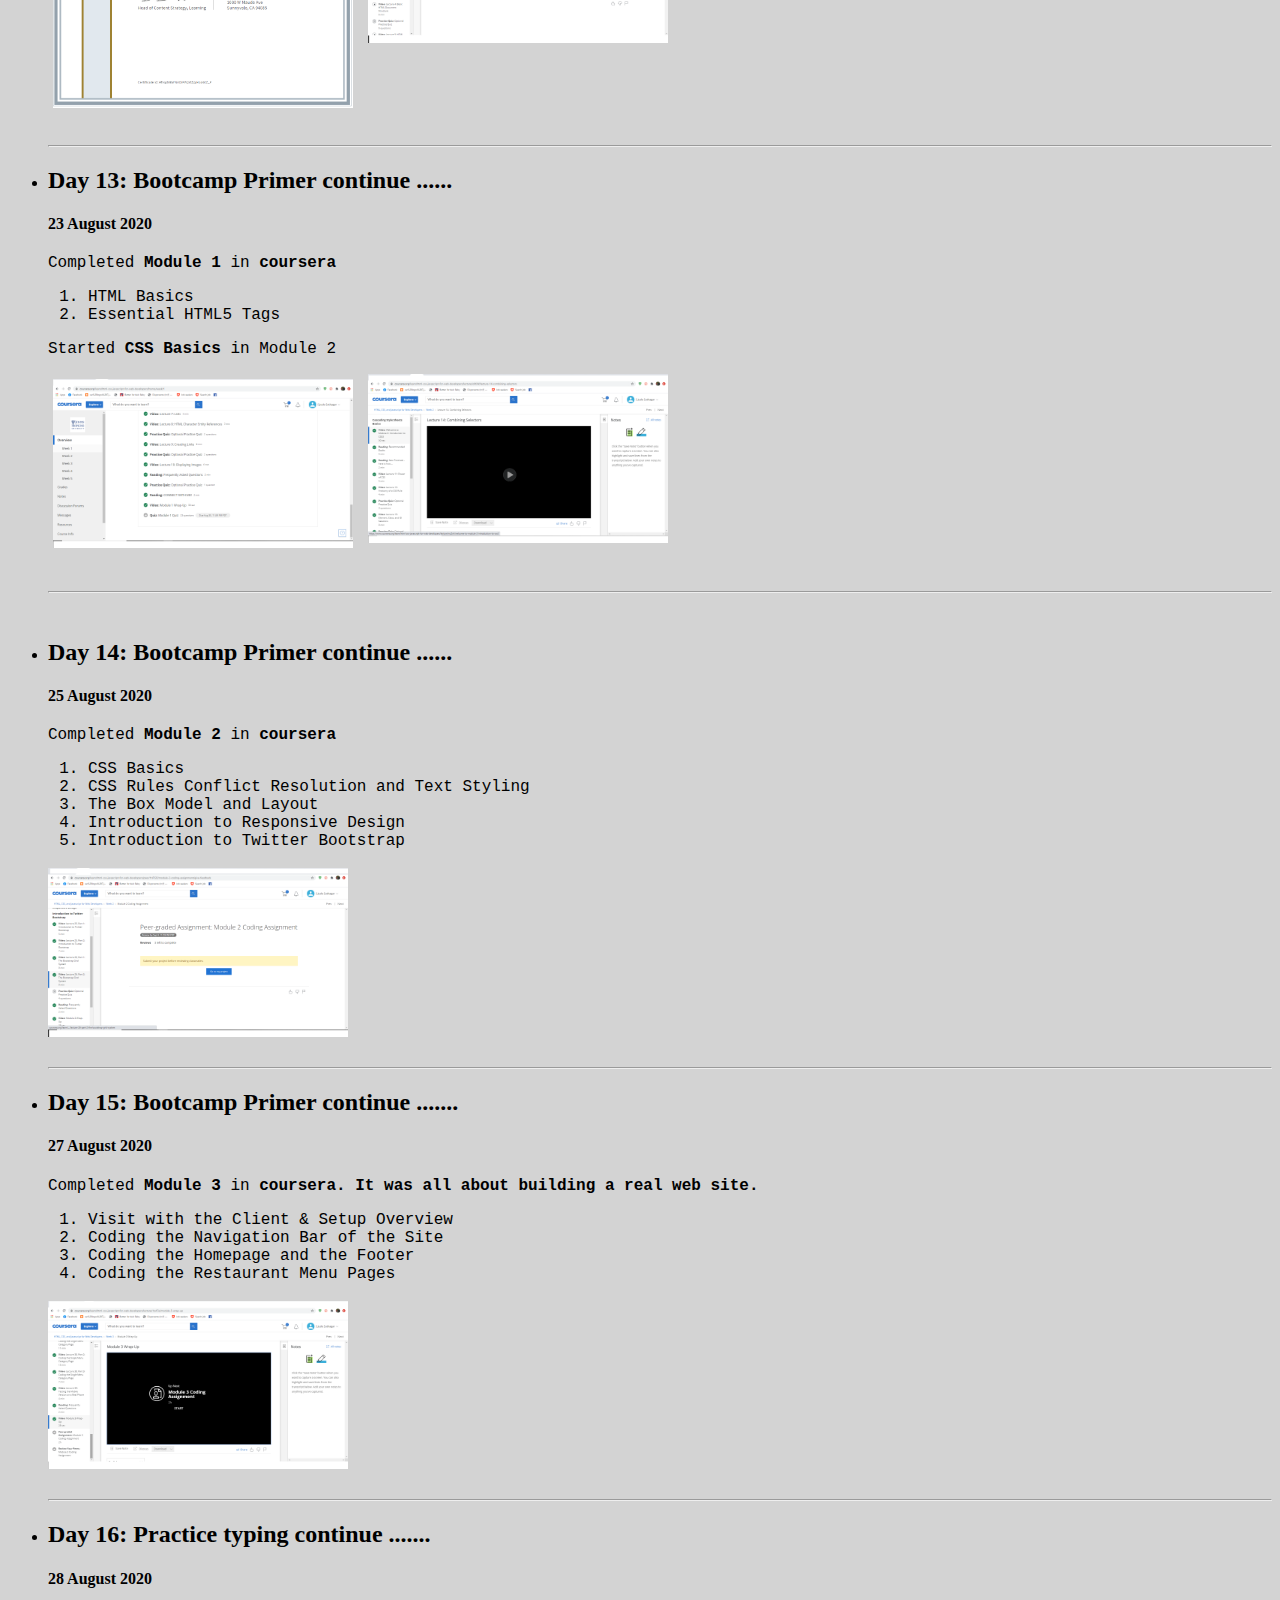
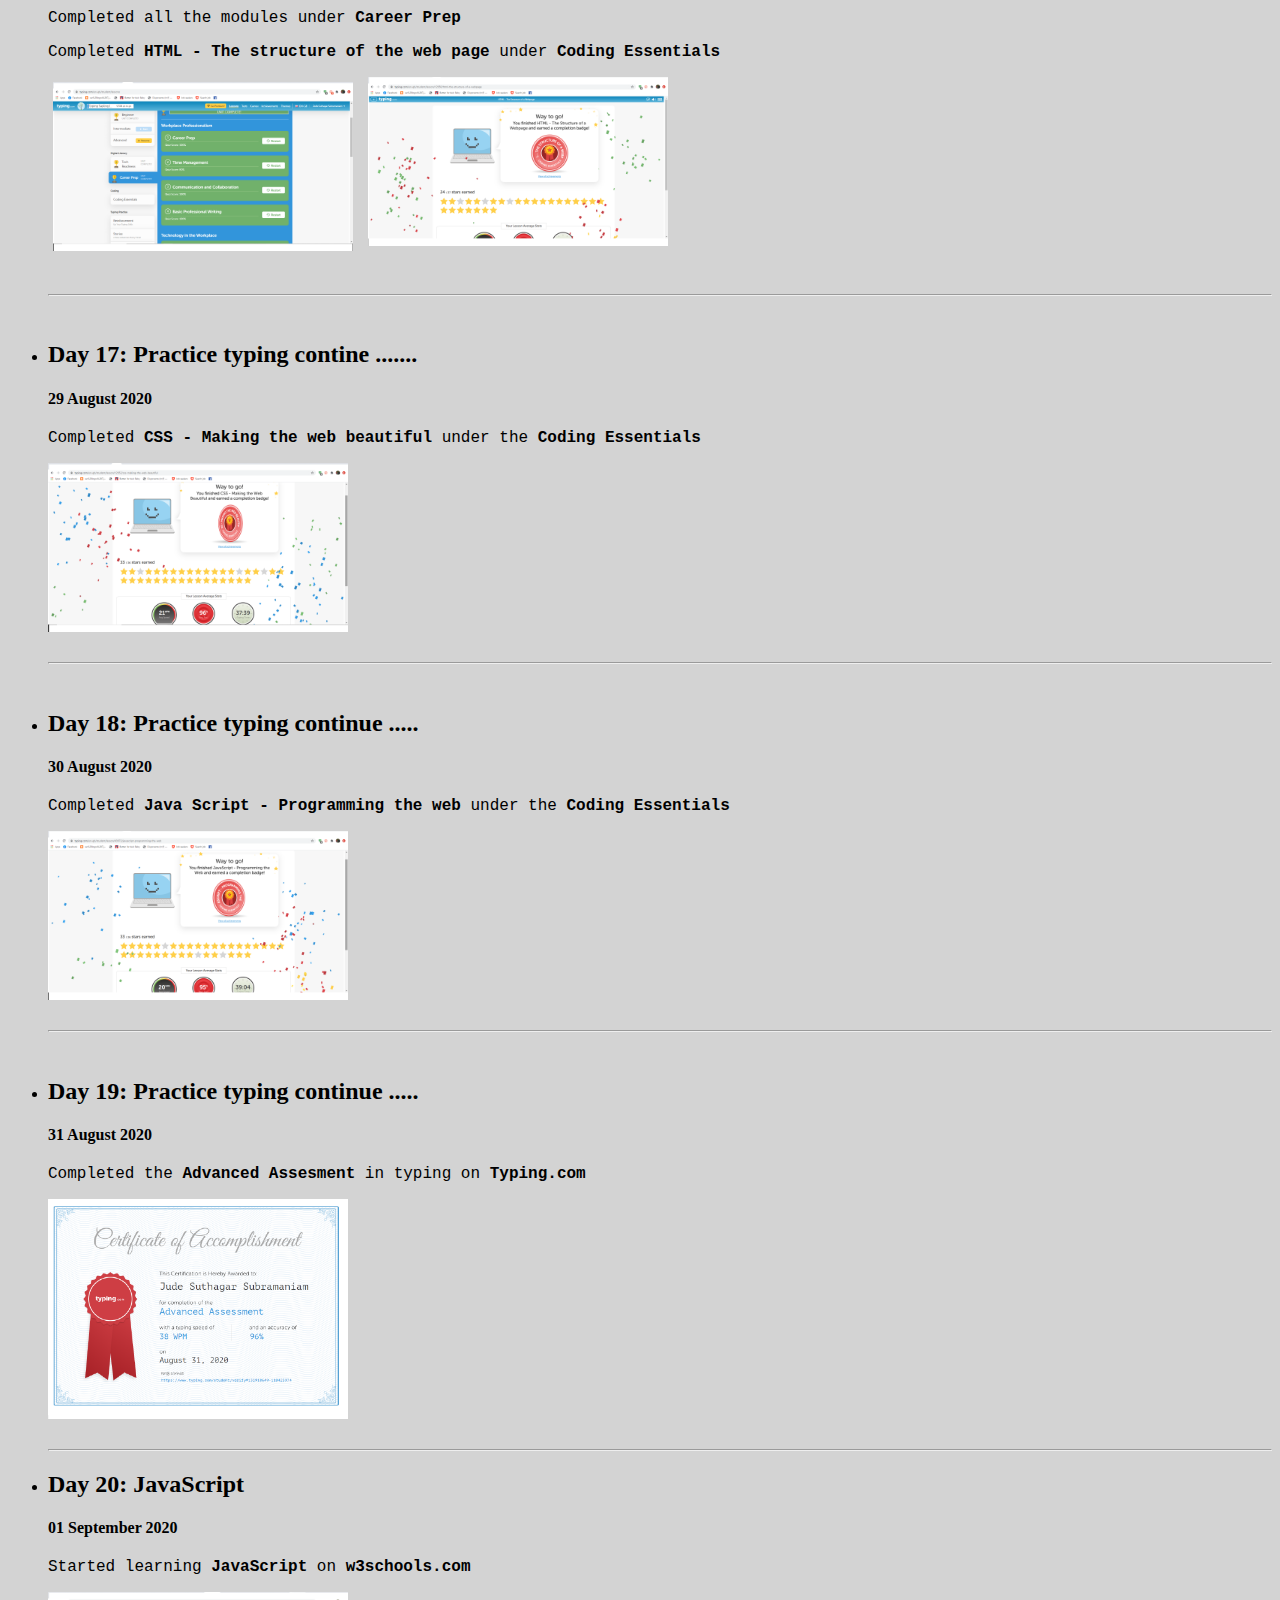
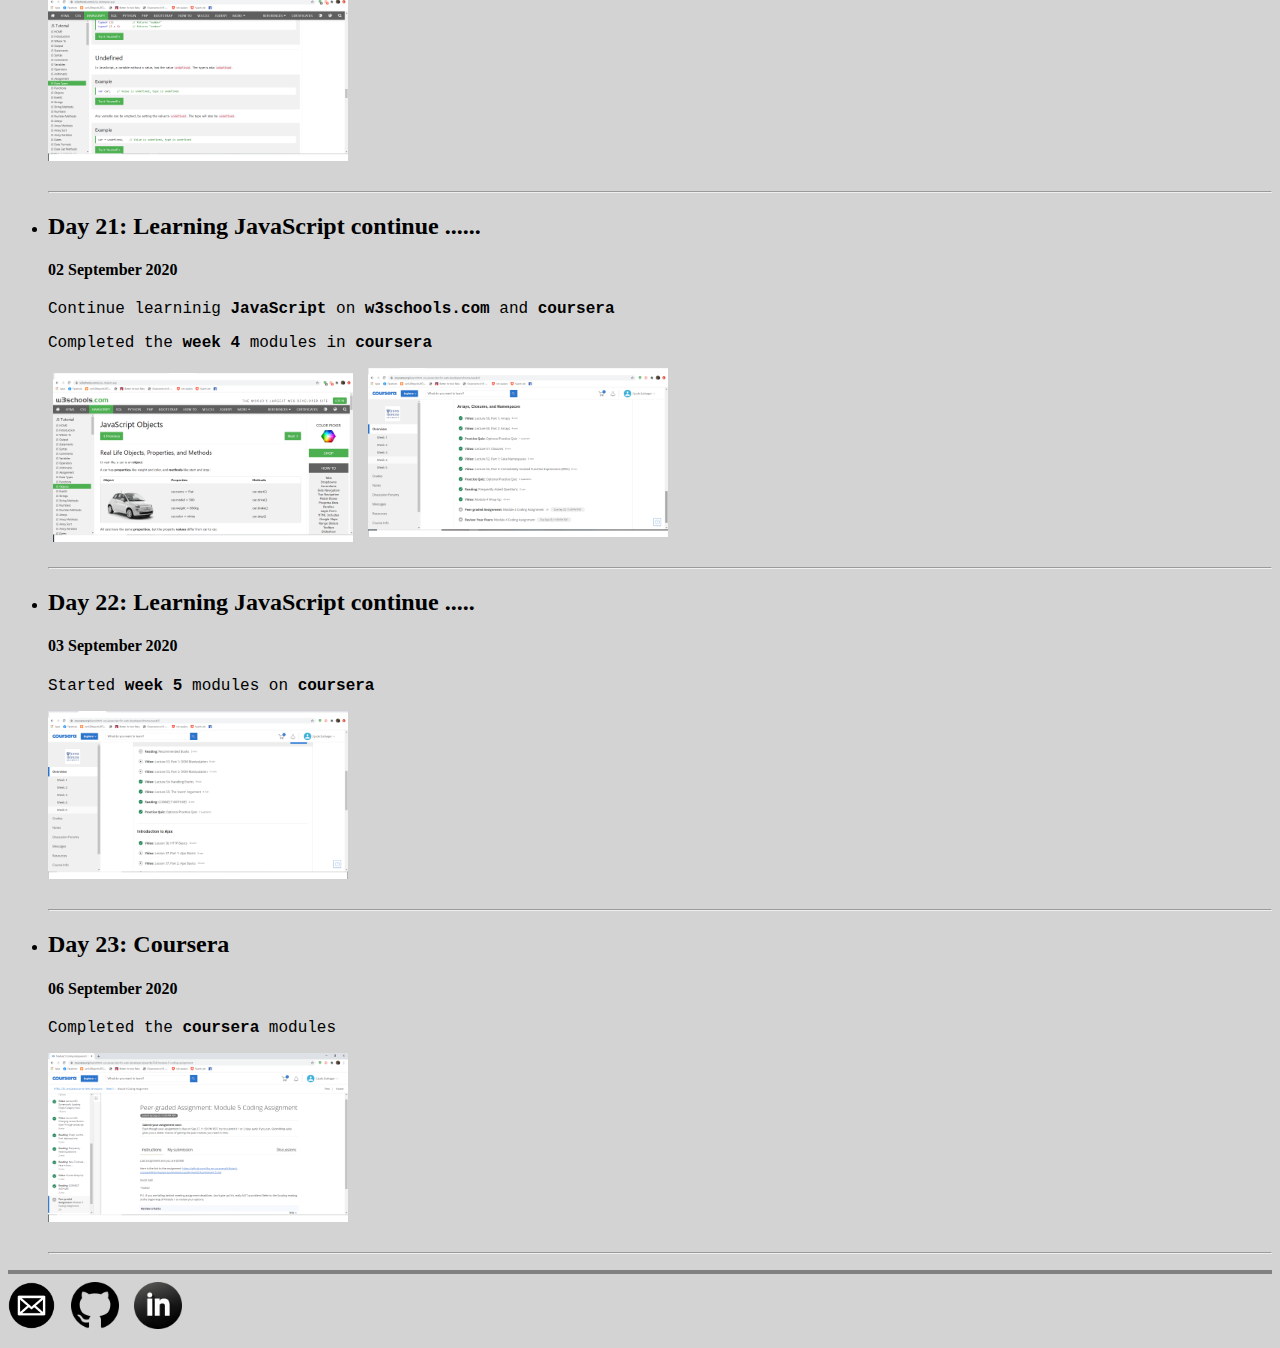
==== commit 0c2c00f2: "modified" ====
--- a/index.html
+++ b/index.html
@@ -1,238 +1,246 @@
 <!DOCTYPE html>
 <html lang="en">
+
 <head>
     <style>
 
-</style>
+    </style>
     <meta charset="UTF-8">
     <meta name="viewport" content="width=device-width, initial-scale=1.0">
     <link rel="stylesheet" href="main1.css">
     <div class="header">
-  
-         <h1 id="home" style="font-family:AR Bonnie">Jude Subramaniam</h1>
+
+        <h1 id="home" style="font-family:AR Bonnie">Jude Subramaniam</h1>
         <h3 style="font-family: Yu Gothic light">Learninig Blog</h3>
-  </div>
-     
-    
+    </div>
+
+
 </head>
-<body bgcolor="lightgrey">  
-<body>
-   
-   <div >
-        <div class="navbar">
-            
+
+<body bgcolor="lightgrey">
+
+    <body>
+
+        <div>
+            <div class="navbar">
+
                 <a class="navbar-links" href="#home">Home</a>
-            
-                <a class="navbar-links" target="blank" class="links" href="images/CV_JudeSubramaniam .pdf">Curriculum</a>
-           
+
+                <a class="navbar-links" target="blank" class="links"
+                    href="images/CV_JudeSubramaniam .pdf">Curriculum</a>
+
                 <a class="navbar-links" href="#contact">Contact</a>
-       </div>
-    </div>
-   <br> 
-    <br>
-    <br>
-    <br>
-    <br>
-   <br>
-    
-    <br>
-    <ul>
-        <li>
-            <h2>Day 1: Setting up the Computer </h2>
-            <h4>10 August 2020</h4>
-            <p>My first task was to setting my computer up. But suggested browser and the VSC were already installed in my computer. </p>
-        </li>
-        
-        <br>
-        <hr>
-        <br>
-        
-        
-        <li>
-            <h2>Day 2: Learning GitHub </h2>
-            <h4>11 August 2020</h4>
-            <p>Learned how to set up a blog using Github Pages.</p>
-            <p> Created my GitHub account. </p>
-            <img src="images/Github.png" width="300">
-
-        </li>
-       <br>
-        <hr>
-        <br>
-        <li>
-            <h2>Day 3: Building my learning blog</h2>
-            <h4>12 August 2020</h4>
-            <p>Built my learning Blog and started entering the daily activities. </p>
-            <img src="images/Blog.png" width="300">
-        </li>
-        <br>
-        <hr>
-        <li>
-            <h2>Day 4: Learning English</h2>
-            <h4>13 August 2020</h4>
-            <p>Started learning English with 'Perfectly Spoken' to improve my knowledge. </p>
-                        <img src="images/Test.png" width="300">
-        </li>
-   <br>
-        <hr>
-<br>        
-
-        <li>
-            <h2>Day 5: Updating my CV</h2>
-            <h4>14 August 2020</h4>
-            <p>Started updating my CV in Powercoders' format. </p>
-            <img src="images/CV.png" width="300">
-        </li>
-        <br>
-        <hr>
-        <br>
-         
-        <li>
-            <h2>Day 6: Updating my CV continue .......</h2>
-            <h4>15 August 2020</h4>
-            <p>It was not easy to summarize my whole experince in few lines  </p>
-                    </li>
-        <br>
-        <hr>
-        <br>
-        <li>
-            <h2>Day 7: Learning English continue .....</h2>
-            <h4>16 August 2020</h4>
-            <p>Today's lesson was about MONEY. It was very interesting and the Tutor explained with simple examples  </p>
-            <img src="images/EN2.png" width="300">
-        </li>
-        <br>
-        <hr>
-        <br>
-        <li>
-            <h2>Day 8: Practice typing</h2>
-            <h4>17 August 2020</h4>
-            <p>Started practicing keyboard. Completed the modules J F & space and U R K </p>
-            <p>Very interesting practice, trying to increase the WPM </p>
-            <div class="row">
-                <div class="column">
-                                        <img src="images/JF.png" width="300">
-                </div>
-                <div class="row">
-                    <img src="images/URK.png" width="300">
-                </div>
-            </div>
-            <p> Finalized and sent my updated CV to Powercoders, It was a big task. </p>
-        </li>
-        <br>
-        <hr>
-        <br>
-        <li>
-            <h2>Day 9: Bootcamp Primer</h2>
-            <h4>18 August 2020</h4>
-            <p>Started learing HTML with <b>Jen Simmons</b> on <a href="https://www.linkedin.com/learning/html-essential-training-4/" target="_blank">LinkedIn<a/></p>
-                <p>Finished upto Chapter 4 "Linking and Navigation"</p>
-            <img src="images/IN.png" width="300">
-        </li>
-        <br>
-        <hr>
-        <br>
-        <li>
-            <h2>Day 10: Practice typing continue .......</h2>
-            <h4>19 August 2020</h4>
-            <p>Contine practing to increase the typing speed. </p>
-            <p>Completed modules DEI, CGN, Review 1 and TSL </p>
-            <div class="row">
-                <div class="column">
-                    <img src="images/DEI.png" width="300">
-                </div>
-                <div class="column">
-                    <img src="images/CGN.png" width="300">
-                </div>
-                <div class="column">
-                    <img src="images/Review1.png" width="300">
-                </div>
-                <div class="coloumn">
-                    <img src="images/TSL.png" width="300">
-                </div>
-            </div>
-        </li>
-        <br>
-        <hr>
-        <br>
-        <li>
-            <h2>Day 11: Practice typing typing typing ........</h2>
-            <h4>20 August 2020</h4>
-            <p>Completed Typing Lessons (Beginner level) and done an assessment exam. But need more <strong>practice practice practice</strong></p>
-            <p>Completed all the modules under <strong>Tech Readiness</strong></p>
-            <div class="row">
-                <div class="column">
-                    <img src="images/certificate.png" width="300">
-                </div>
-                <div class="row">
-                     <img src="images/tech.png" width="300">
             </div>
         </div>
-        </li>
-        <br>
-        <hr>
-        <br>
-        <li>
-            <h2>Day 12: Bootcamp Primer continue ......</h2>
-            <h4>21 August 2020</h4>
-            <p>Completed the <strong>HTML Essential Training</strong> by <i><b>Jen Simmons</i></b></p>
-            <p> Started <b>coursera</b> and completed the <b>HTML basics</b> in Module 1</p>
-       <div class="row">    
-    <div class="column">
-            <img src="images/HTML.png" width="300">
-            </div>
-            <div class="row">
-        <img src="images/coursera1.png" width="300">
-    </div>
-            </div>     
-        </li>
-        <br>
-        <br>
-        <br>
-       
-       
-        <br>
-        <br>
-        <hr>
-        <li>
-            <h2>Day 13: Bootcamp Primer continue ...... </h2>
-            <h4>23 August 2020</h4>
-            <p>Completed <b>Module 1 </b>in <b>coursera</b></p>
-            <ol>
-                <li>HTML Basics</li>
-                <li>Essential HTML5 Tags</li>
-            </ol>
-            <p>Started <b>CSS Basics</b> in Module 2</p>
-            <div class="row">
-                <div class="column">
-                    <img src="images/module1.png" width="300">
-                </div>
-                <div class="row">
-                    <img src="images/CSS basic.png" width="300">
-                </div>
-            </div>    
-                </li>
-        <br>
-        <br>
-        <hr>
-        <br>
-        <li>
-            <h2>Day 14: Bootcamp Primer continue ...... </h2>
-            <h4>25 August 2020</h4>
-            <p>Completed <b>Module 2</b> in <b>coursera</b></p>
-            <ol>
-                <li>CSS Basics</li>
-                <li>CSS Rules Conflict Resolution and Text Styling</li>
-                <li>The Box Model and Layout</li>
-                <li>Introduction to Responsive Design</li>
-                <li>Introduction to Twitter Bootstrap</li>
-            </ol>
-            <br>
-                <img src="images/module2.png" width="300"
-                     </li>
-            <br>
-            <br>
-            <hr>
+        <br>
+        <br>
+        <br>
+        <br>
+        <br>
+        <br>
+
+        <br>
+        <ul>
+            <li>
+                <h2>Day 2: Setting up the Computer </h2>
+                <h4>10 August 2020</h4>
+                <p>My first task was to setting my computer up. But suggested browser and the VSC were already installed
+                    in my computer. </p>
+            </li>
+
+            <br>
+            <hr>
+            <br>
+
+
+            <li>
+                <h2>Day 2: Learning GitHub </h2>
+                <h4>11 August 2020</h4>
+                <p>Learned how to set up a blog using Github Pages.</p>
+                <p> Created my GitHub account. </p>
+                <img src="images/Github.png" width="300">
+
+            </li>
+            <br>
+            <hr>
+            <br>
+            <li>
+                <h2>Day 3: Building my learning blog</h2>
+                <h4>12 August 2020</h4>
+                <p>Built my learning Blog and started entering the daily activities. </p>
+                <img src="images/Blog.png" width="300">
+            </li>
+            <br>
+            <hr>
+            <li>
+                <h2>Day 4: Learning English</h2>
+                <h4>13 August 2020</h4>
+                <p>Started learning English with 'Perfectly Spoken' to improve my knowledge. </p>
+                <img src="images/Test.png" width="300">
+            </li>
+            <br>
+            <hr>
+            <br>
+
+            <li>
+                <h2>Day 5: Updating my CV</h2>
+                <h4>14 August 2020</h4>
+                <p>Started updating my CV in Powercoders' format. </p>
+                <img src="images/CV.png" width="300">
+            </li>
+            <br>
+            <hr>
+            <br>
+
+            <li>
+                <h2>Day 6: Updating my CV continue .......</h2>
+                <h4>15 August 2020</h4>
+                <p>It was not easy to summarize my whole experince in few lines </p>
+            </li>
+            <br>
+            <hr>
+            <br>
+            <li>
+                <h2>Day 7: Learning English continue .....</h2>
+                <h4>16 August 2020</h4>
+                <p>Today's lesson was about MONEY. It was very interesting and the Tutor explained with simple examples
+                </p>
+                <img src="images/EN2.png" width="300">
+            </li>
+            <br>
+            <hr>
+            <br>
+            <li>
+                <h2>Day 8: Practice typing</h2>
+                <h4>17 August 2020</h4>
+                <p>Started practicing keyboard. Completed the modules J F & space and U R K </p>
+                <p>Very interesting practice, trying to increase the WPM </p>
+                <div class="row">
+                    <div class="column">
+                        <img src="images/JF.png" width="300">
+                    </div>
+                    <div class="row">
+                        <img src="images/URK.png" width="300">
+                    </div>
+                </div>
+                <p> Finalized and sent my updated CV to Powercoders, It was a big task. </p>
+            </li>
+            <br>
+            <hr>
+            <br>
+            <li>
+                <h2>Day 9: Bootcamp Primer</h2>
+                <h4>18 August 2020</h4>
+                <p>Started learing HTML with <b>Jen Simmons</b> on <a
+                        href="https://www.linkedin.com/learning/html-essential-training-4/"
+                        target="_blank">LinkedIn<a /></p>
+                <p>Finished upto Chapter 4 "Linking and Navigation"</p>
+                <img src="images/IN.png" width="300">
+            </li>
+            <br>
+            <hr>
+            <br>
+            <li>
+                <h2>Day 10: Practice typing continue .......</h2>
+                <h4>19 August 2020</h4>
+                <p>Contine practing to increase the typing speed. </p>
+                <p>Completed modules DEI, CGN, Review 1 and TSL </p>
+                <div class="row">
+                    <div class="column">
+                        <img src="images/DEI.png" width="300">
+                    </div>
+                    <div class="column">
+                        <img src="images/CGN.png" width="300">
+                    </div>
+                    <div class="column">
+                        <img src="images/Review1.png" width="300">
+                    </div>
+                    <div class="coloumn">
+                        <img src="images/TSL.png" width="300">
+                    </div>
+                </div>
+            </li>
+            <br>
+            <hr>
+            <br>
+            <li>
+                <h2>Day 11: Practice typing typing typing ........</h2>
+                <h4>20 August 2020</h4>
+                <p>Completed Typing Lessons (Beginner level) and done an assessment exam. But need more <strong>practice
+                        practice practice</strong></p>
+                <p>Completed all the modules under <strong>Tech Readiness</strong></p>
+                <div class="row">
+                    <div class="column">
+                        <img src="images/certificate.png" width="300">
+                    </div>
+                    <div class="row">
+                        <img src="images/tech.png" width="300">
+                    </div>
+                </div>
+            </li>
+            <br>
+            <hr>
+            <br>
+            <li>
+                <h2>Day 12: Bootcamp Primer continue ......</h2>
+                <h4>21 August 2020</h4>
+                <p>Completed the <strong>HTML Essential Training</strong> by <i><b>Jen Simmons</i></b></p>
+                <p> Started <b>coursera</b> and completed the <b>HTML basics</b> in Module 1</p>
+                <div class="row">
+                    <div class="column">
+                        <img src="images/HTML.png" width="300">
+                    </div>
+                    <div class="row">
+                        <img src="images/coursera1.png" width="300">
+                    </div>
+                </div>
+            </li>
+            <br>
+            <br>
+            <br>
+
+
+            <br>
+            <br>
+            <hr>
+            <li>
+                <h2>Day 13: Bootcamp Primer continue ...... </h2>
+                <h4>23 August 2020</h4>
+                <p>Completed <b>Module 1 </b>in <b>coursera</b></p>
+                <ol>
+                    <li>HTML Basics</li>
+                    <li>Essential HTML5 Tags</li>
+                </ol>
+                <p>Started <b>CSS Basics</b> in Module 2</p>
+                <div class="row">
+                    <div class="column">
+                        <img src="images/module1.png" width="300">
+                    </div>
+                    <div class="row">
+                        <img src="images/CSS basic.png" width="300">
+                    </div>
+                </div>
+            </li>
+            <br>
+            <br>
+            <hr>
+            <br>
+            <li>
+                <h2>Day 14: Bootcamp Primer continue ...... </h2>
+                <h4>25 August 2020</h4>
+                <p>Completed <b>Module 2</b> in <b>coursera</b></p>
+                <ol>
+                    <li>CSS Basics</li>
+                    <li>CSS Rules Conflict Resolution and Text Styling</li>
+                    <li>The Box Model and Layout</li>
+                    <li>Introduction to Responsive Design</li>
+                    <li>Introduction to Twitter Bootstrap</li>
+                </ol>
+                <br>
+                <img src="images/module2.png" width="300" </li>
+                <br>
+                <br>
+                <hr>
             <li>
                 <h2>Day 15: Bootcamp Primer continue ....... </h2>
                 <h4>27 August 2020</h4>
@@ -244,114 +252,118 @@
                     <li>Coding the Restaurant Menu Pages</li>
                 </ol>
                 <br>
-                <img src="images/module3.png" width="300"
-                     </li>
+                <img src="images/module3.png" width="300" </li>
                 <br>
                 <br>
                 <hr>
-                <li>
-                    <h2>Day 16: Practice typing continue .......</h2>
-                    <h4>28 August 2020</h4>
-                    <p>Completed all the modules under <b>Career Prep</b></p>
-                    <p>Completed <b>HTML - The structure of the web page</b> under <b>Coding Essentials</b></p>
-                    <div class="row">
-                <div class="column">
-                    <img src="images/career.png" width="300">
-                </div>
-                <div class="row">
-                    <img src="images/html typing.png" width="300">
-                </div>
-            </div>    
-        </li> 
-        <br>
-        <br>
-        <hr>
-        <br>
-        <li>
-            <H2>Day 17: Practice typing contine ....... </h2>
-            <h4>29 August 2020</h4>
-            <p>Completed <b>CSS - Making the web beautiful</b> under the <b>Coding Essentials</b></p>
-            <img src="images/css.png" width="300">
-        </li>
-        <br>
-        <hr>
-        <br>
-        <li>
-            <h2>Day 18: Practice typing continue ..... </h2>
-            <h4>30 August 2020</h4>
-            <p>Completed <b>Java Script - Programming the web</b> under the <b>Coding Essentials</b></p>
-            <img src="images/js.png" width="300">
-        </li>
-        <br>
-        <hr>
-        <br>
-        <li>
-            <h2>Day 19: Practice typing continue ..... </h2>
-            <h4>31 August 2020</h4>
-            <p>Completed the <b>Advanced Assesment</b> in typing on <b>Typing.com</b></p>
-            <img src="images/Assesment advanced.png" width="300">
-            </li>
-        <br>
-        <hr>
-        <li>
-            <h2>Day 20: JavaScript </h2>
-            <h4>01 September 2020</h4>
-            <p>Started learning <b>JavaScript</b> on <b>w3schools.com</b></p>
+            <li>
+                <h2>Day 16: Practice typing continue .......</h2>
+                <h4>28 August 2020</h4>
+                <p>Completed all the modules under <b>Career Prep</b></p>
+                <p>Completed <b>HTML - The structure of the web page</b> under <b>Coding Essentials</b></p>
+                <div class="row">
+                    <div class="column">
+                        <img src="images/career.png" width="300">
+                    </div>
+                    <div class="row">
+                        <img src="images/html typing.png" width="300">
+                    </div>
+                </div>
+            </li>
+            <br>
+            <br>
+            <hr>
+            <br>
+            <li>
+                <H2>Day 17: Practice typing contine ....... </h2>
+                <h4>29 August 2020</h4>
+                <p>Completed <b>CSS - Making the web beautiful</b> under the <b>Coding Essentials</b></p>
+                <img src="images/css.png" width="300">
+            </li>
+            <br>
+            <hr>
+            <br>
+            <li>
+                <h2>Day 18: Practice typing continue ..... </h2>
+                <h4>30 August 2020</h4>
+                <p>Completed <b>Java Script - Programming the web</b> under the <b>Coding Essentials</b></p>
+                <img src="images/js.png" width="300">
+            </li>
+            <br>
+            <hr>
+            <br>
+            <li>
+                <h2>Day 19: Practice typing continue ..... </h2>
+                <h4>31 August 2020</h4>
+                <p>Completed the <b>Advanced Assesment</b> in typing on <b>Typing.com</b></p>
+                <img src="images/Assesment advanced.png" width="300">
+            </li>
+            <br>
+            <hr>
+            <li>
+                <h2>Day 20: JavaScript </h2>
+                <h4>01 September 2020</h4>
+                <p>Started learning <b>JavaScript</b> on <b>w3schools.com</b></p>
                 <img src="images/JSW3.png" width="300">
-        </li>
-        <br>
-        <hr>
-        <li>
-            <h2>Day 21: Learning JavaScript continue ...... </h2>
-            <h4>02 September 2020 </h4>
-            <p>Continue learninig <b>JavaScript</b> on <b>w3schools.com</b> and <b>coursera</b></p>
-            <p>Completed the <b>week 4</b> modules in <b>coursera</b></p>
-            <div class="row">
-                <div class="column">
-            <img src="images/W3JS.png" width="300">
-                </div>
-                <div class="row">
-            <img src="images/week4.png" width="300">
-                             </div>
-            </div>                                    
-        </li>
-        <br>
-        <hr>
-        <li>
-            <h2>Day 22: Learning JavaScript continue ..... </h2>
-            <h4>03 September 2020</h4>
-            <p>Started <b>week 5</b> modules on <b>coursera</b></p>
-            <img src="images/week5.png" width="300">
-        </li>
-        <br>
-        <hr>
-        <li>
-            <h2>Day 23: Coursera </h2>
-            <h4>06 September 2020</h4>
-            <p>Completed the <b>coursera</b> modules </p>
-            <img src="images/end.png" width="300">
-        </li>
-        <br>
-    </ul>
-</body>
+            </li>
+            <br>
+            <hr>
+            <li>
+                <h2>Day 21: Learning JavaScript continue ...... </h2>
+                <h4>02 September 2020 </h4>
+                <p>Continue learninig <b>JavaScript</b> on <b>w3schools.com</b> and <b>coursera</b></p>
+                <p>Completed the <b>week 4</b> modules in <b>coursera</b></p>
+                <div class="row">
+                    <div class="column">
+                        <img src="images/W3JS.png" width="300">
+                    </div>
+                    <div class="row">
+                        <img src="images/week4.png" width="300">
+                    </div>
+                </div>
+            </li>
+            <br>
+            <hr>
+            <li>
+                <h2>Day 22: Learning JavaScript continue ..... </h2>
+                <h4>03 September 2020</h4>
+                <p>Started <b>week 5</b> modules on <b>coursera</b></p>
+                <img src="images/week5.png" width="300">
+            </li>
+            <br>
+            <hr>
+            <li>
+                <h2>Day 23: Coursera </h2>
+                <h4>06 September 2020</h4>
+                <p>Completed the <b>coursera</b> modules </p>
+                <img src="images/end.png" width="300">
+            </li>
+            <br>
+            <hr>
+
+        </ul>
+    </body>
     <footer id="contact">
-          <hr id="line">      
-
-        <div class="footer-links"> 
-               <a href="mailto:jude.subramaniam@powercoders.org"><img src="images/maillogo.jpg" width="75%"; alt="email"></a> 
+        <hr id="line">
+
+        <div class="footer-links">
+            <a href="mailto:jude.subramaniam@powercoders.org"><img src="images/maillogo.jpg" width="75%" ;
+                    alt="email"></a>
         </div>
-    
-    
-           
+
+
+
         <div class="footer-links">
-            <a target="blank" href="https://github.com/Jude-Powercoders"><img  src="images/githublogo.png" width="75%"; alt="github"></a>
+            <a target="blank" href="https://github.com/Jude-Powercoders"><img src="images/githublogo.png" width="75%" ;
+                    alt="github"></a>
         </div>
-    
+
         <div class="footer-links">
-            <a target="blank" href="https://www.linkedin.com/in/jude-suthagar-277b179a//"><img  src="images/inlogo.png" width="75%"; alt="linkedin"></a>
+            <a target="blank" href="https://www.linkedin.com/in/jude-suthagar-277b179a//"><img src="images/inlogo.png"
+                    width="75%" ; alt="linkedin"></a>
         </div>
-    
-    
+
+
     </footer>
-</html>
- 
+
+</html>--- a/main1.css
+++ b/main1.css
@@ -46,12 +46,16 @@
   padding: 5px;
 }       
         
+
+
         .footer-links {
             
+/*margin-left: 300px;*/
+/*margin-left: 300px;*/
             width: 5%;
+                       
                        float: left;
-            margin-left: 350px;
-            
+             
             margin-bottom: 15px;
         }
         .navbar {
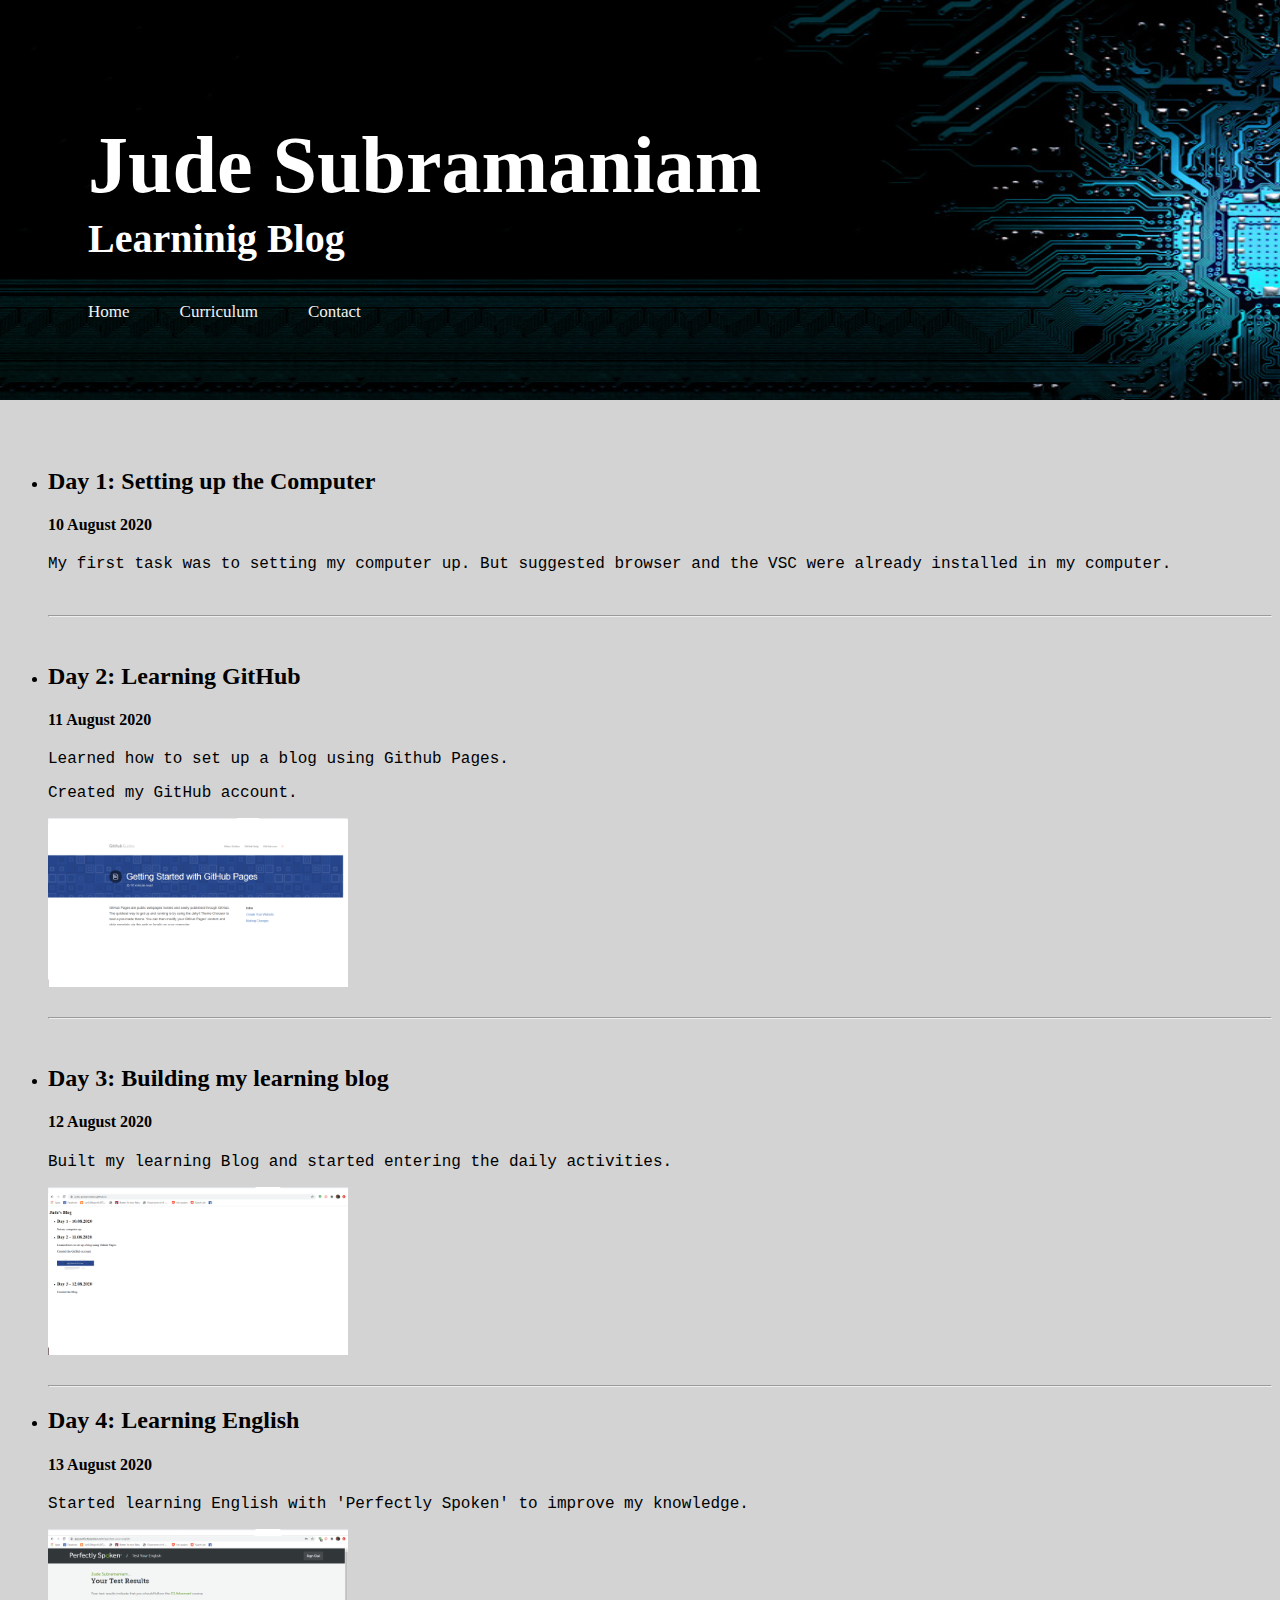
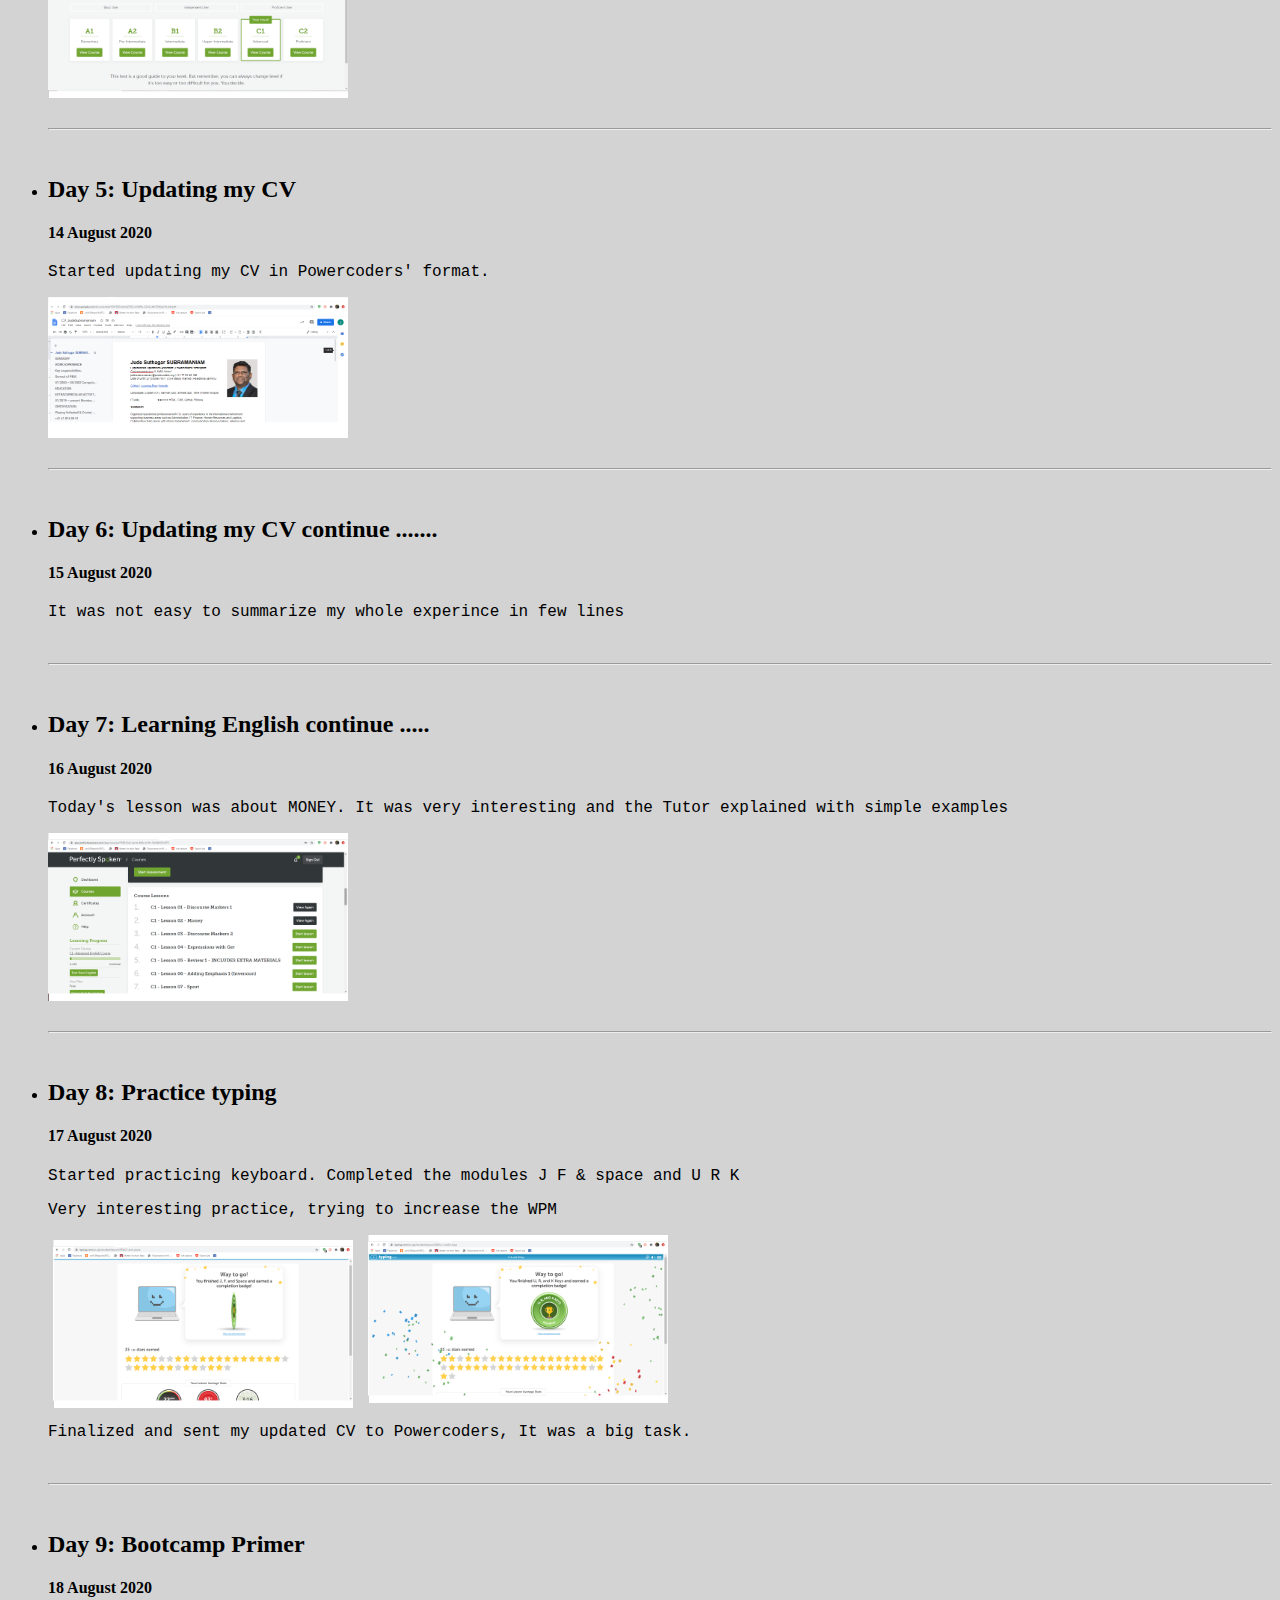
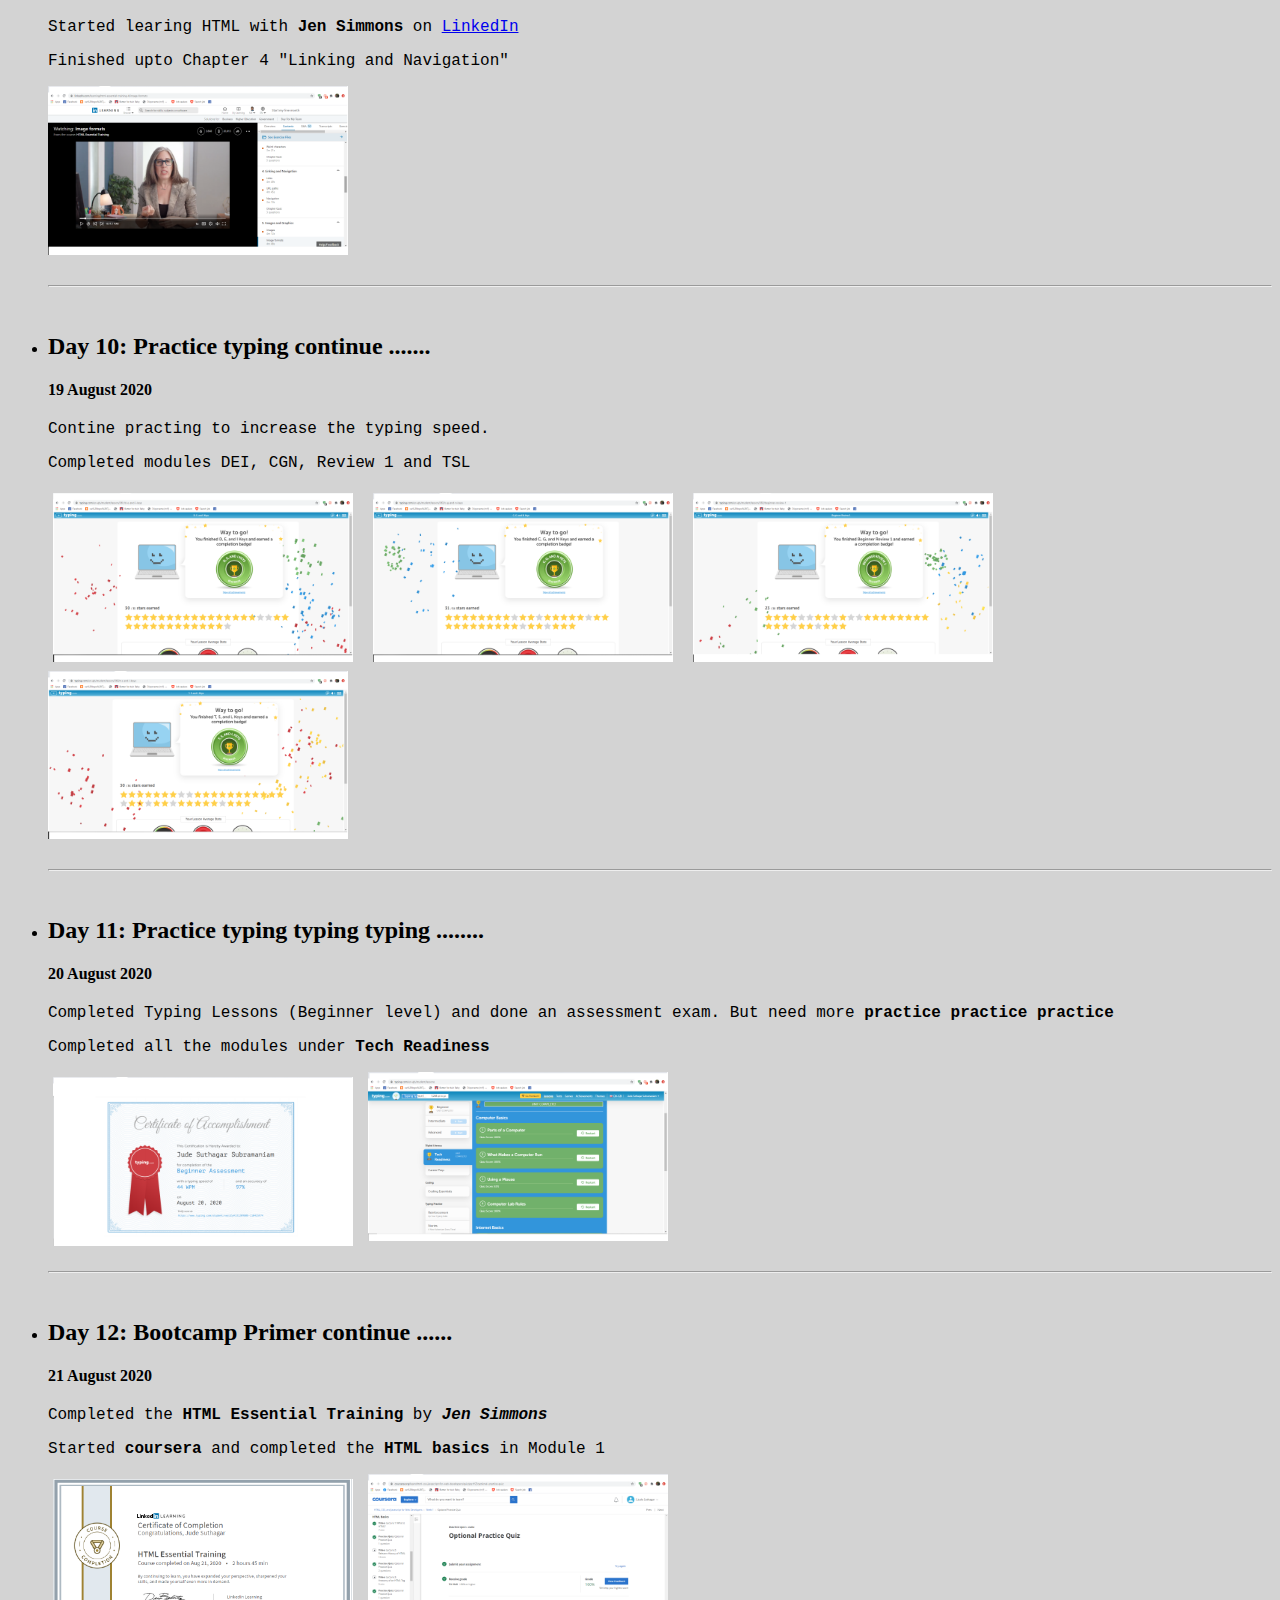
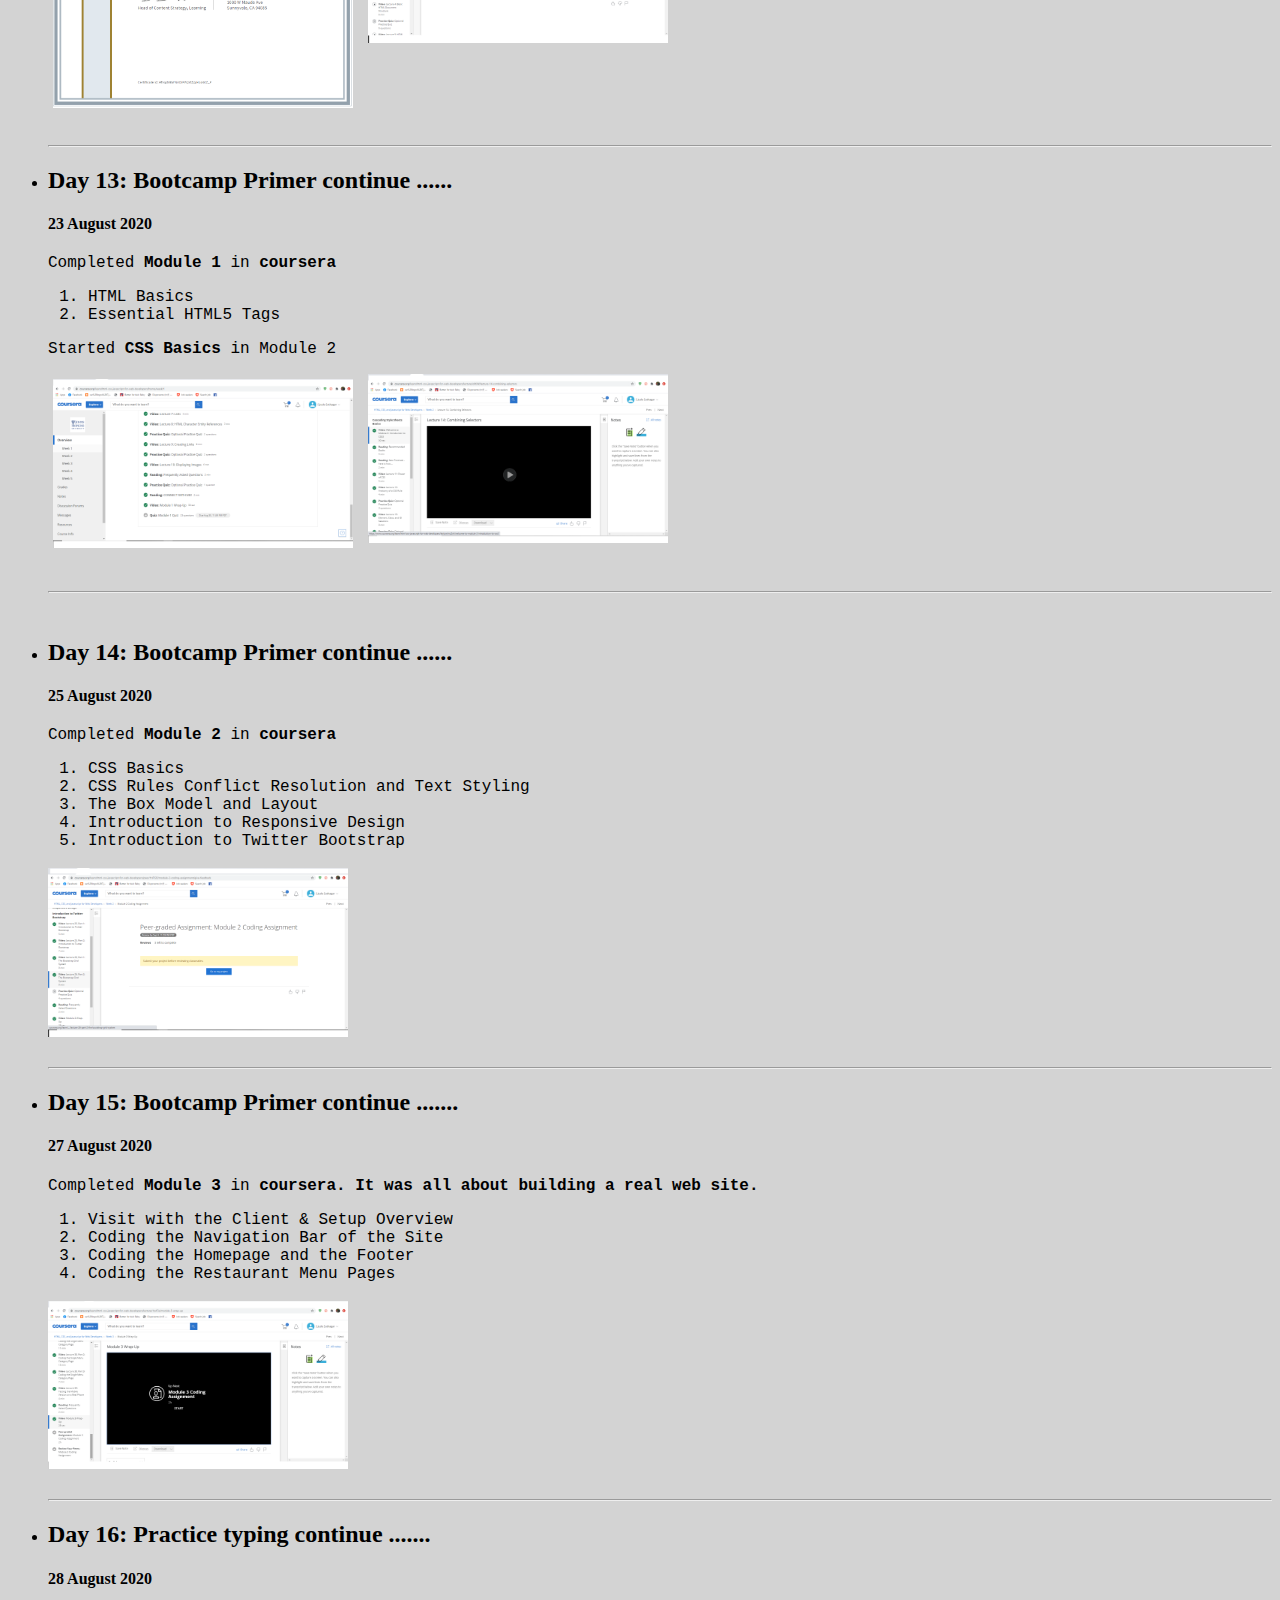
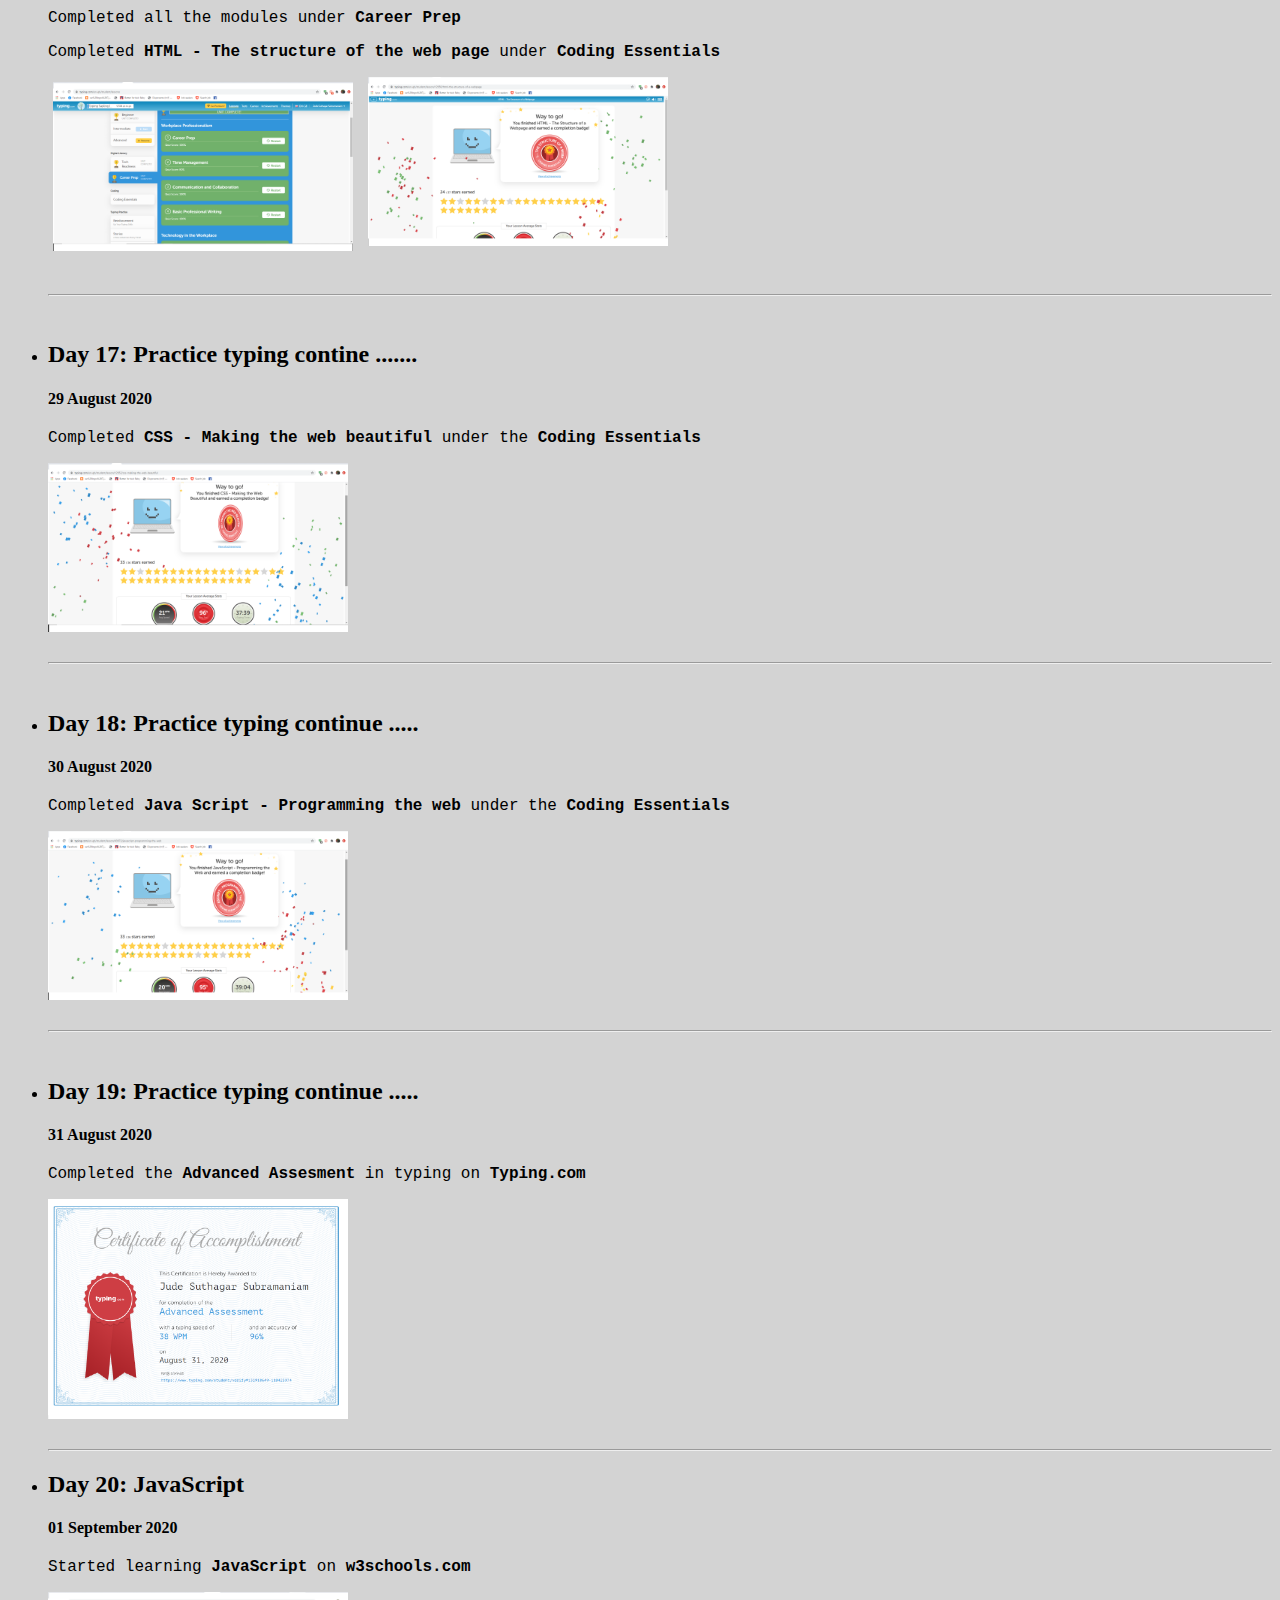
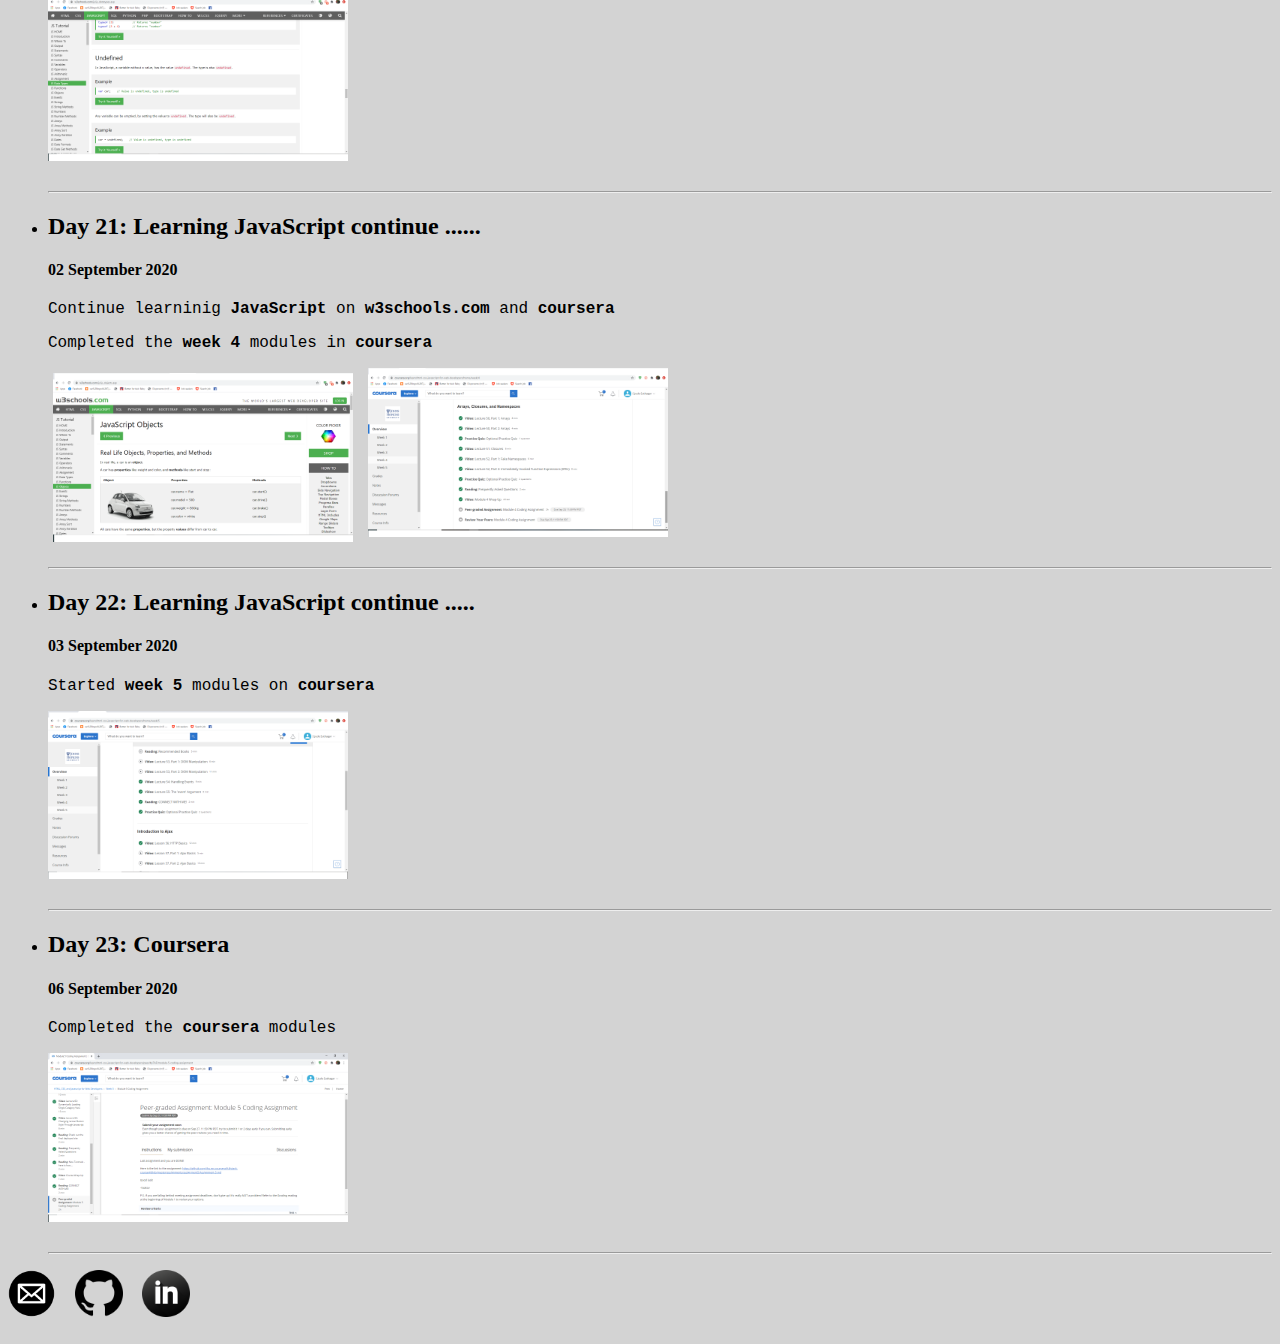
==== commit cbb711f7: "change the date" ====
--- a/index.html
+++ b/index.html
@@ -42,7 +42,7 @@
         <br>
         <ul>
             <li>
-                <h2>Day 2: Setting up the Computer </h2>
+                <h2>Day 1: Setting up the Computer </h2>
                 <h4>10 August 2020</h4>
                 <p>My first task was to setting my computer up. But suggested browser and the VSC were already installed
                     in my computer. </p>
@@ -343,8 +343,8 @@
 
         </ul>
     </body>
-    <footer id="contact">
-        <hr id="line">
+    <footer class="contacts" id="contact">
+        <!-- <hr id="line"> -->
 
         <div class="footer-links">
             <a href="mailto:jude.subramaniam@powercoders.org"><img src="images/maillogo.jpg" width="75%" ;
--- a/main1.css
+++ b/main1.css
@@ -46,15 +46,18 @@
   padding: 5px;
 }       
         
-
+.contacts{
+    margin-left: auto;
+    margin-right: auto;
+}
 
         .footer-links {
-            
+            display: inline-block;
 /*margin-left: 300px;*/
 /*margin-left: 300px;*/
             width: 5%;
                        
-                       float: left;
+                       /* float: left; */
              
             margin-bottom: 15px;
         }
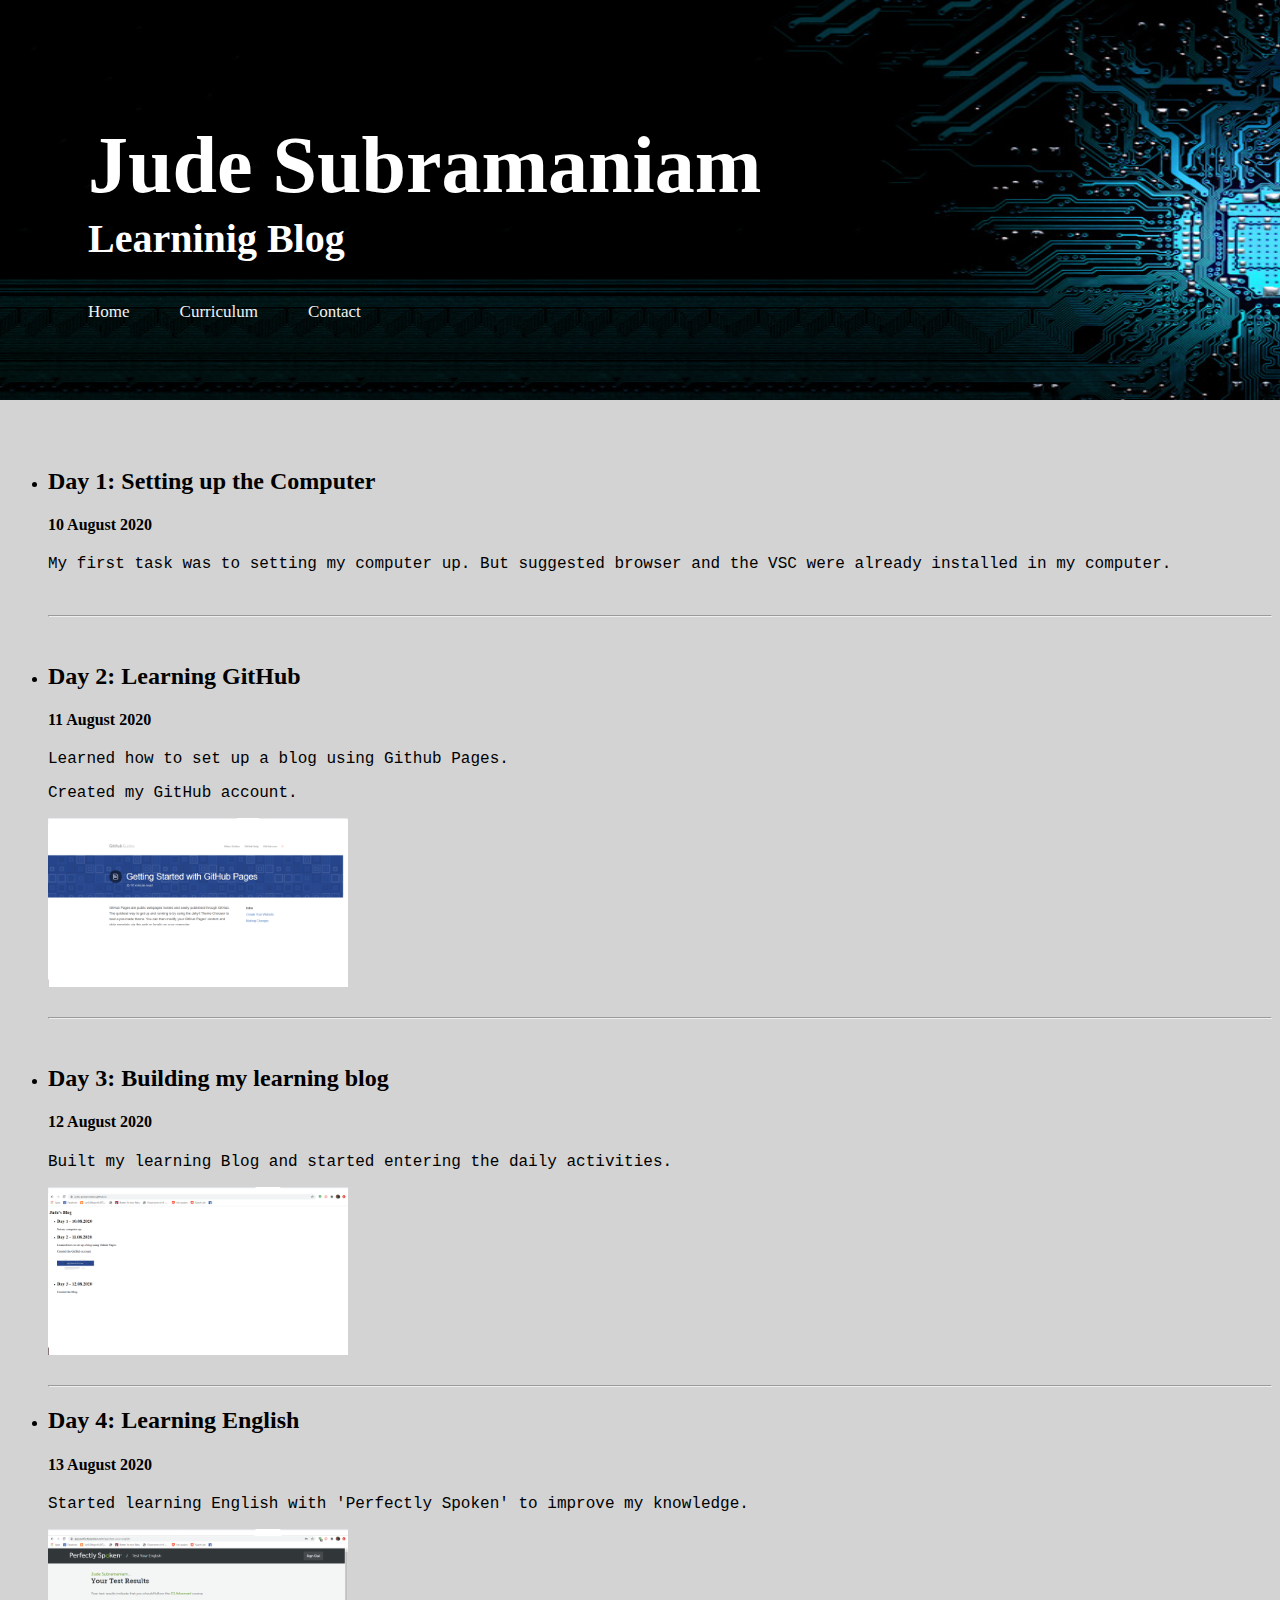
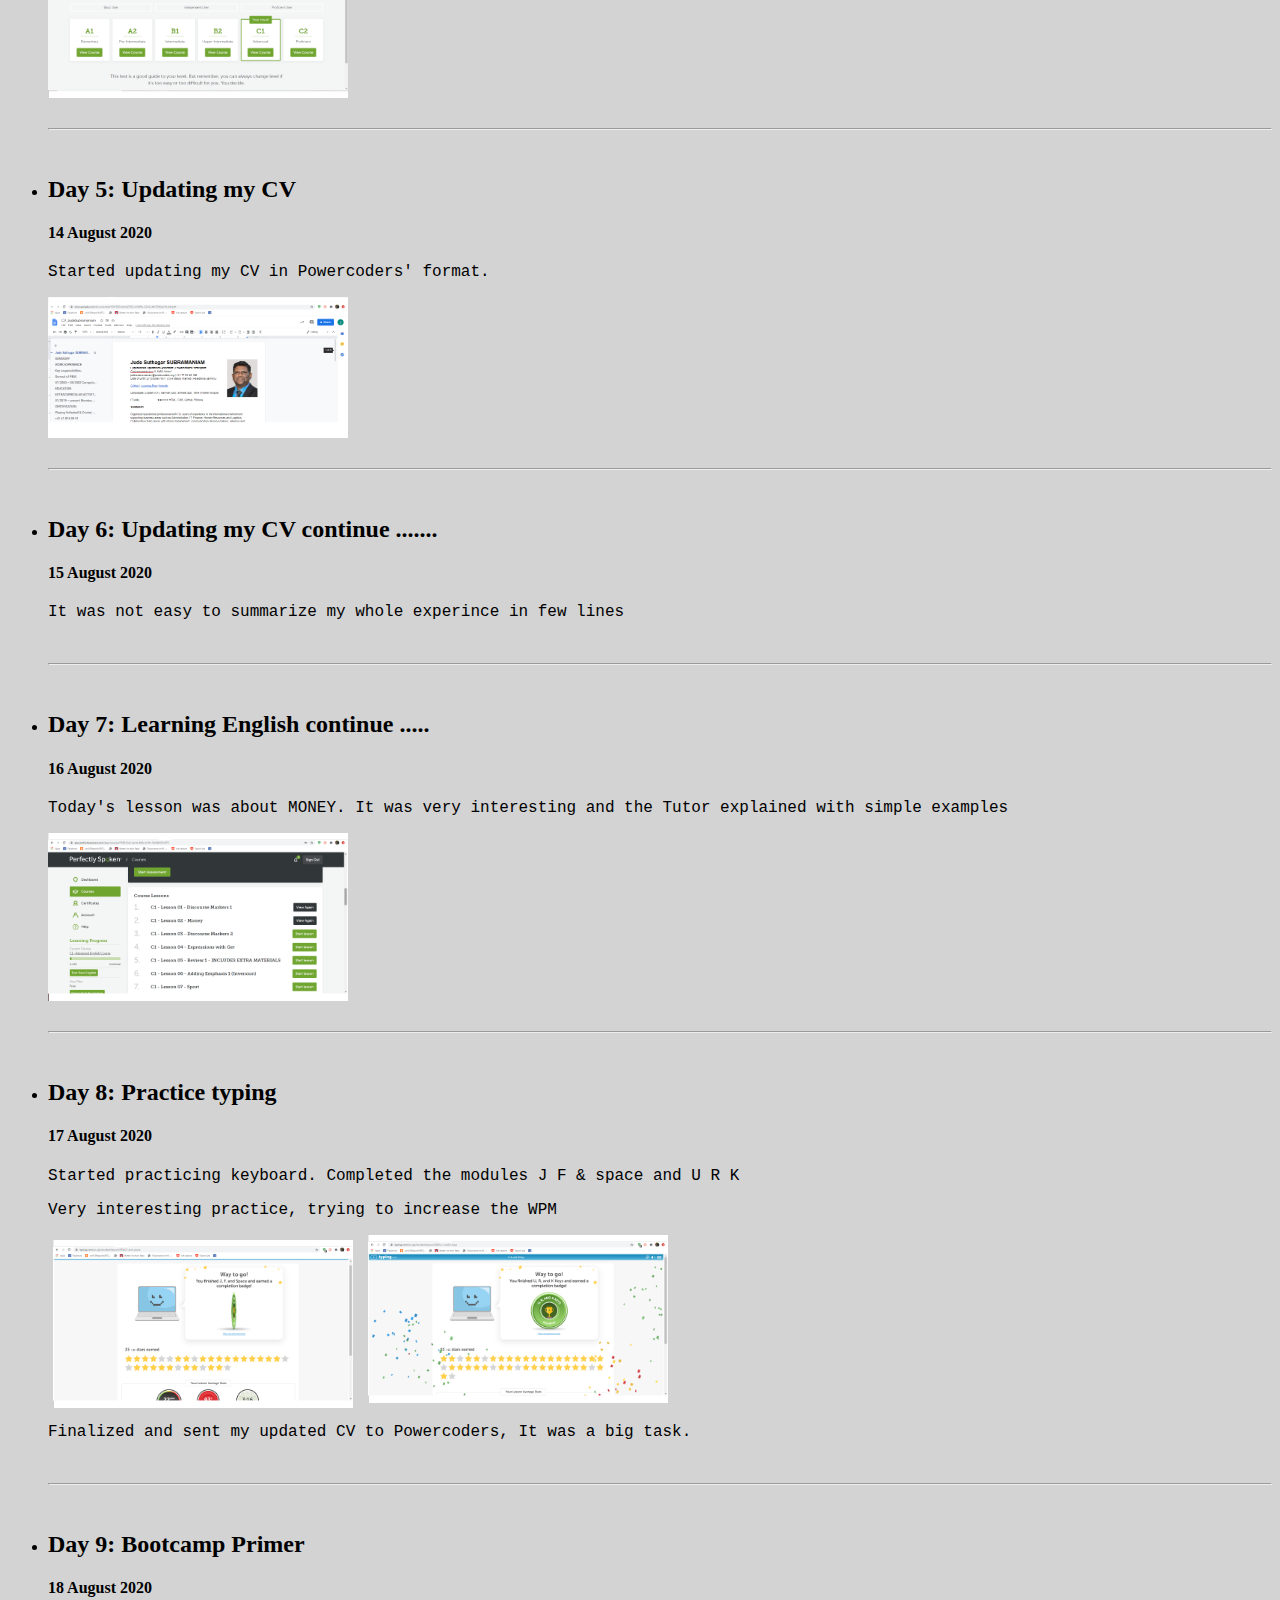
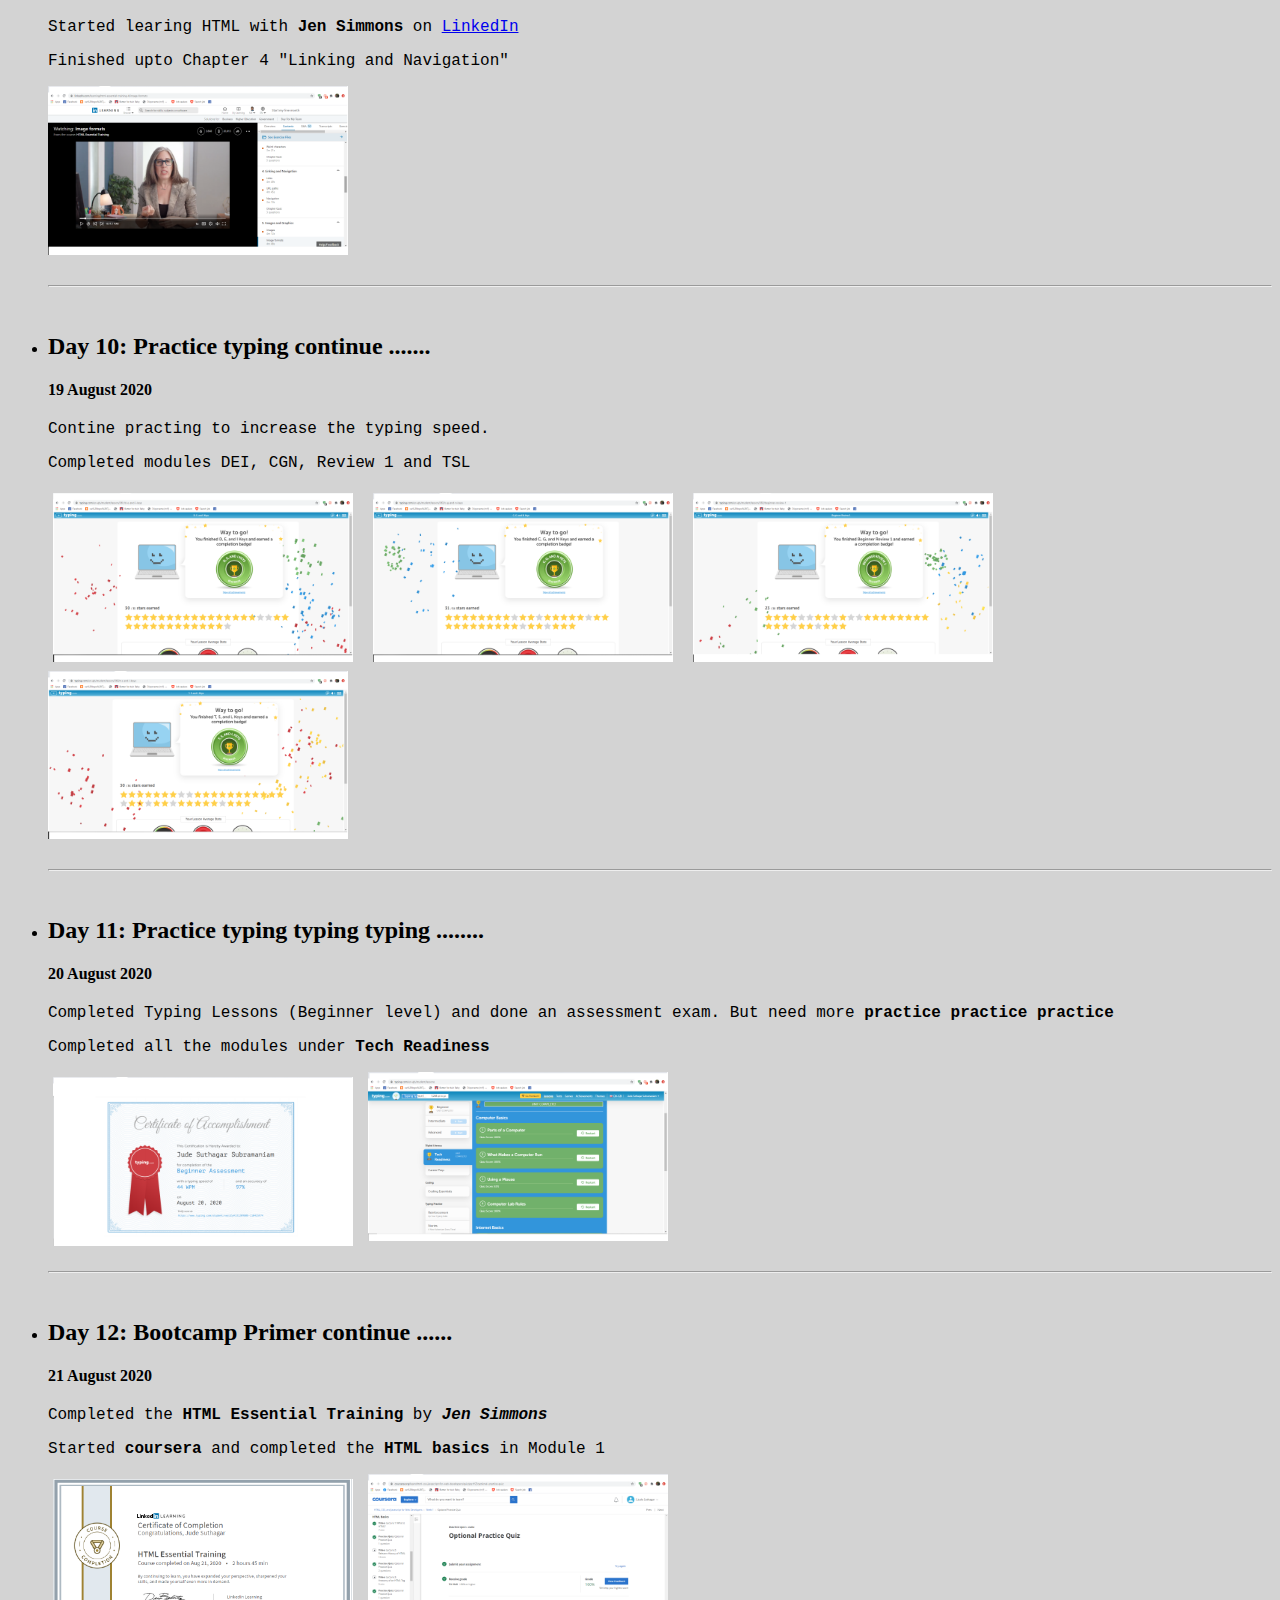
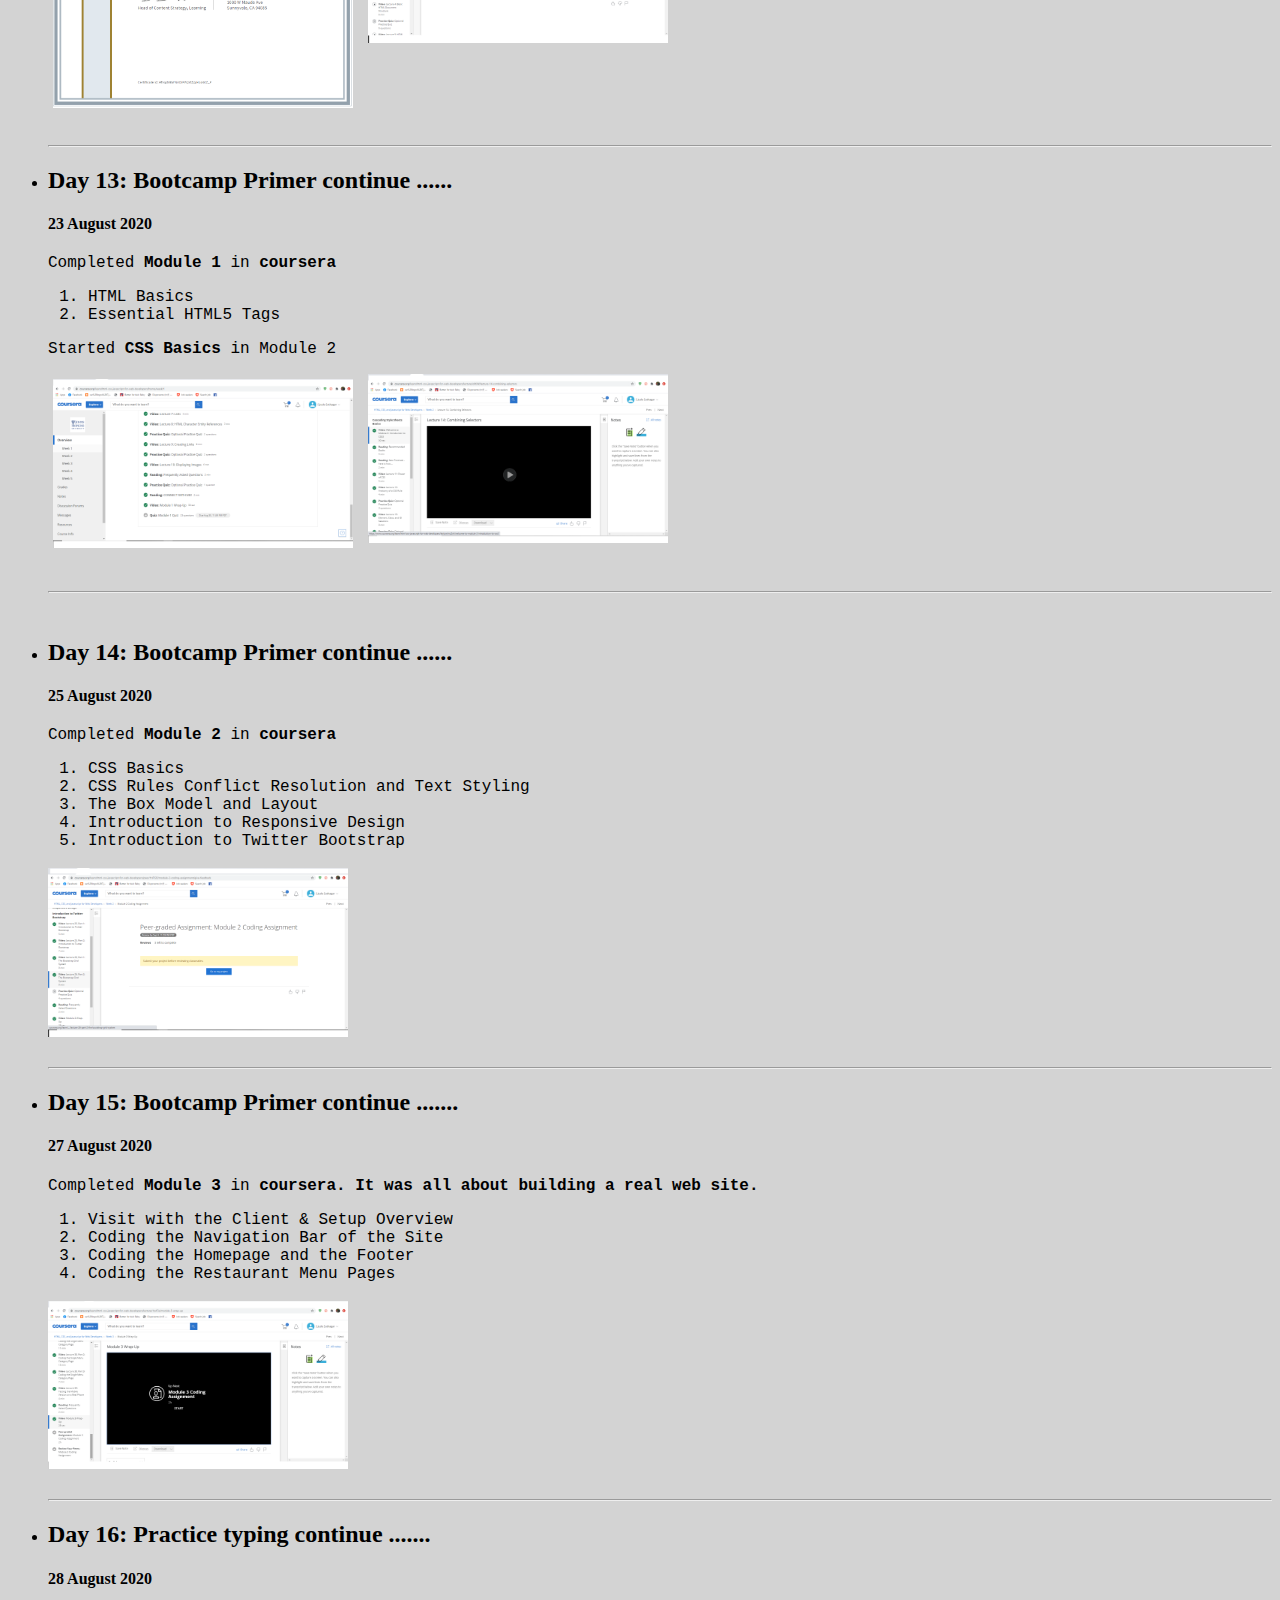
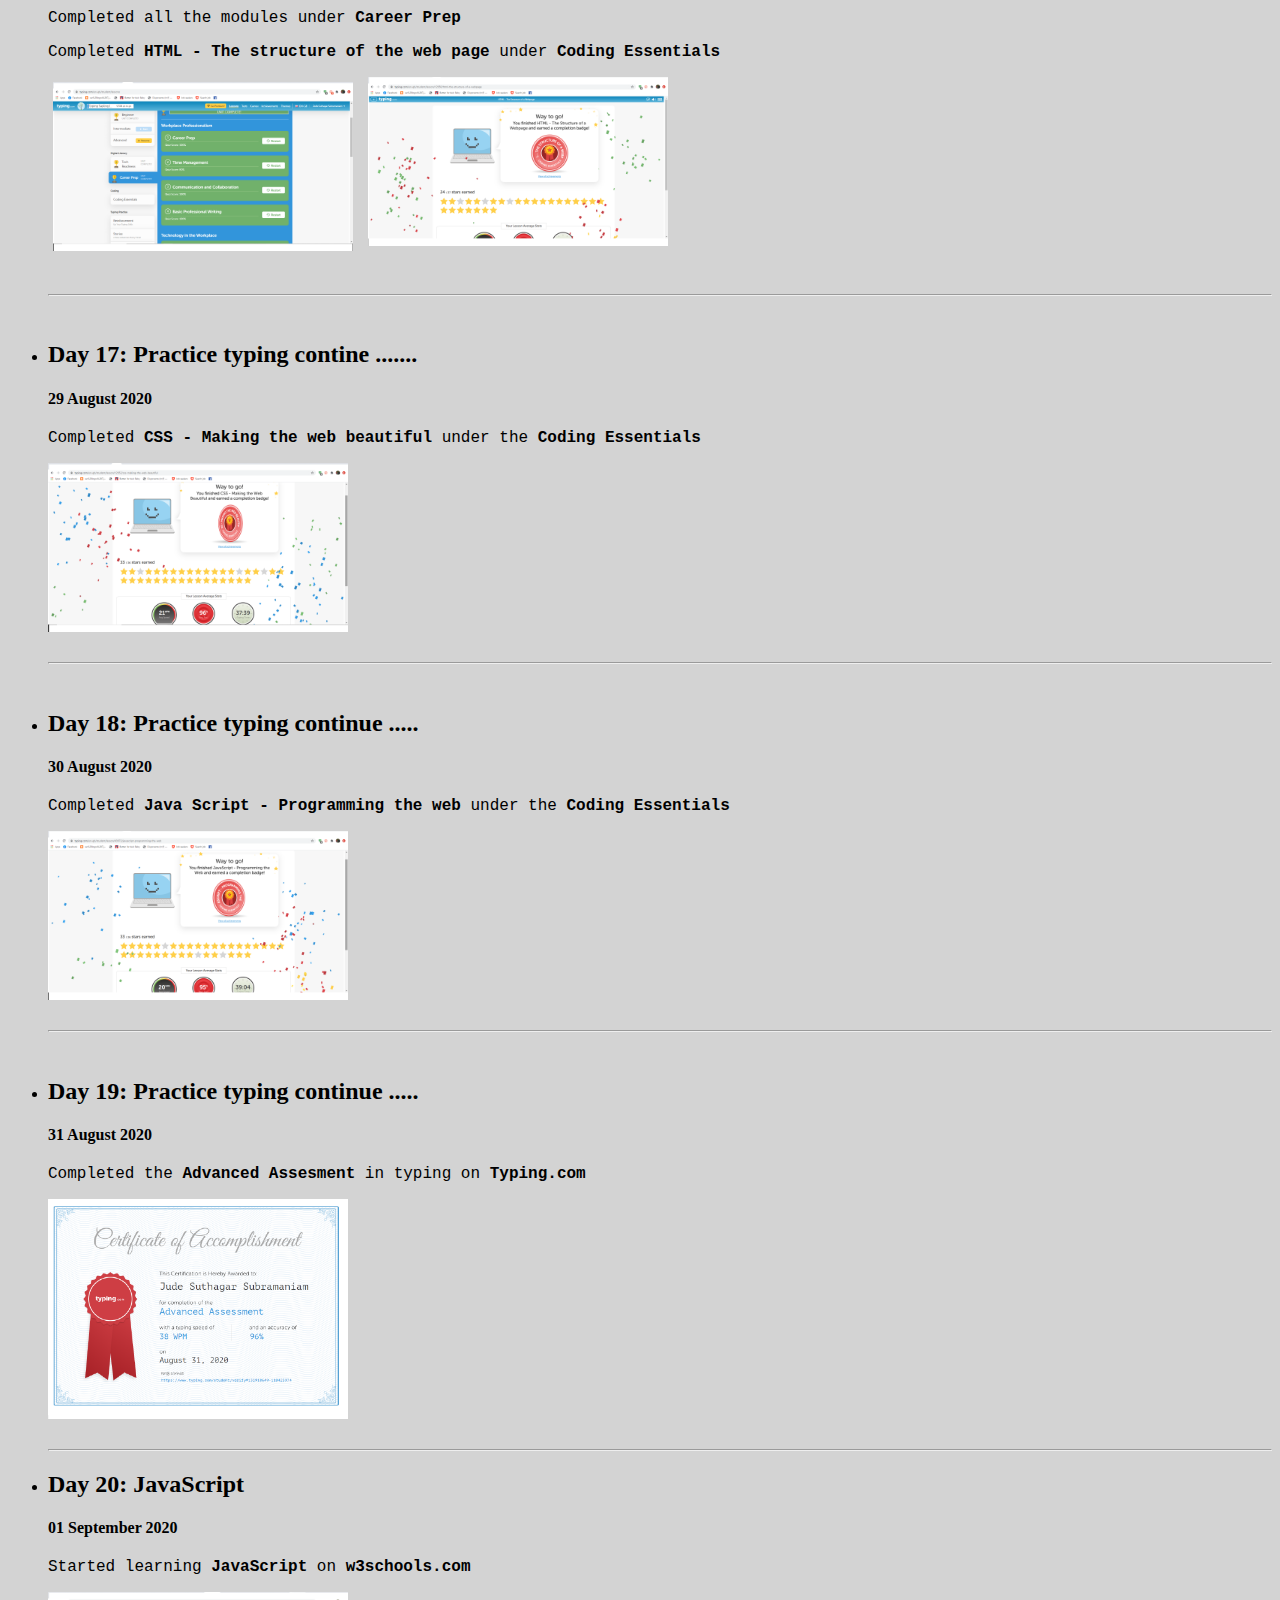
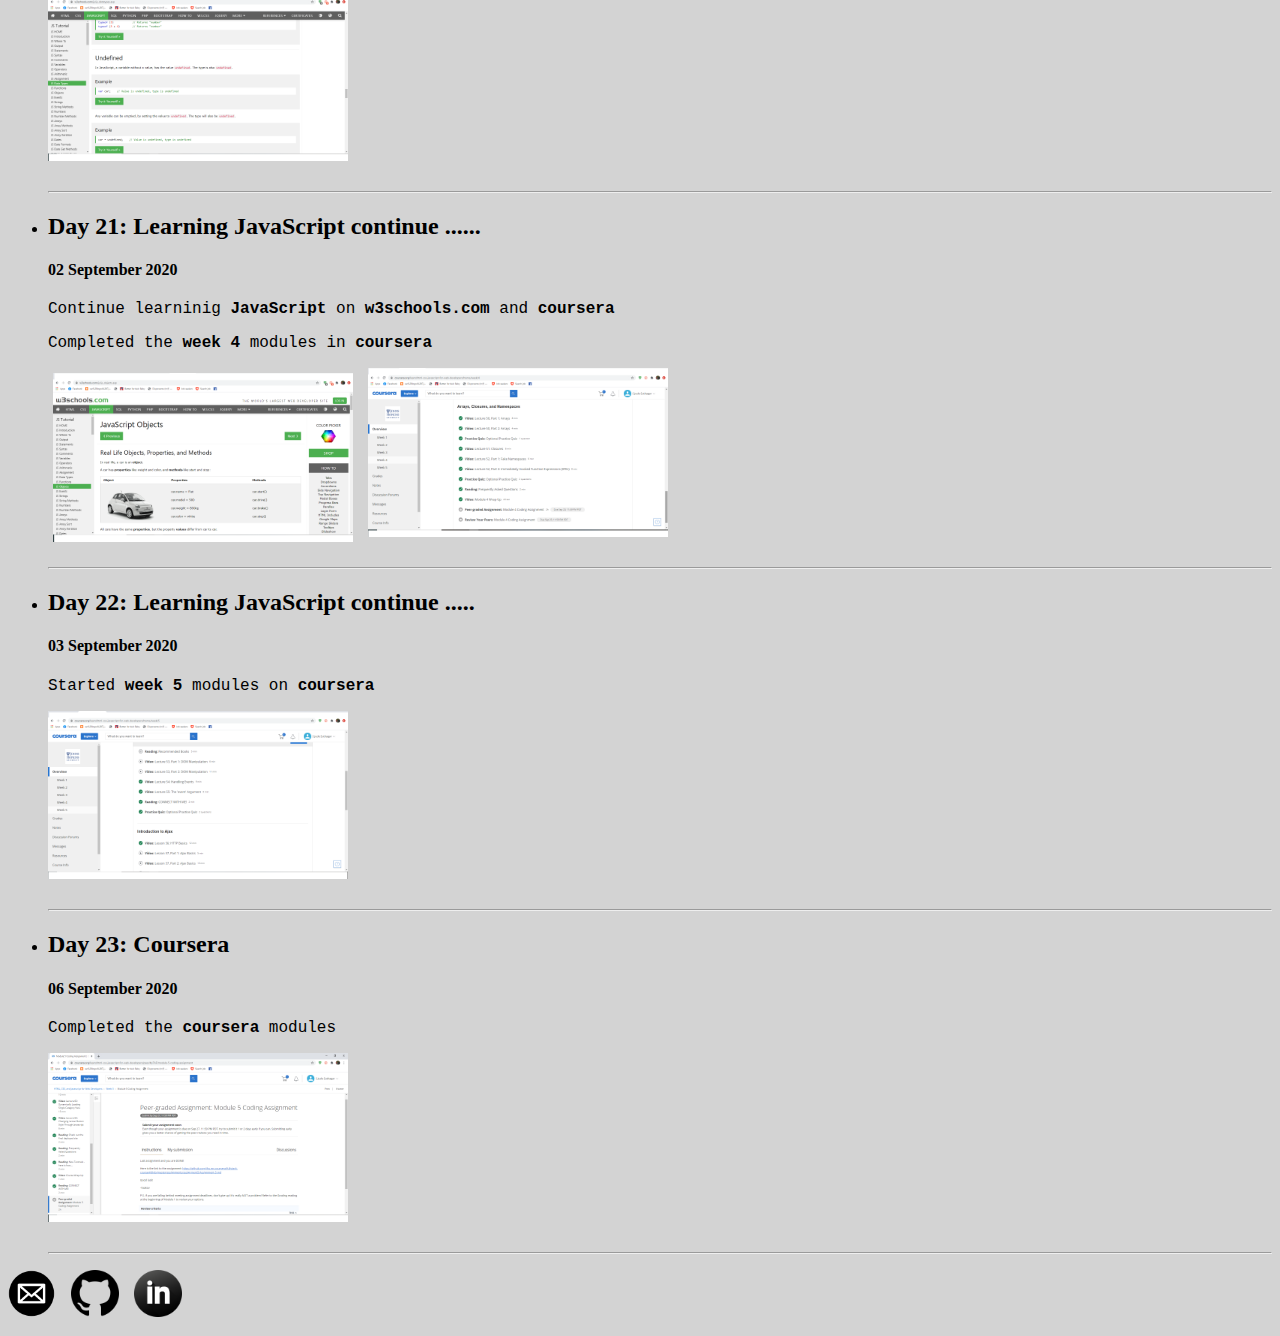
==== commit f30a04d0: "made changes in footer" ====
--- a/index.html
+++ b/index.html
@@ -132,8 +132,8 @@
                 <h2>Day 9: Bootcamp Primer</h2>
                 <h4>18 August 2020</h4>
                 <p>Started learing HTML with <b>Jen Simmons</b> on <a
-                        href="https://www.linkedin.com/learning/html-essential-training-4/"
-                        target="_blank">LinkedIn<a /></p>
+                        href="https://www.linkedin.com/learning/html-essential-training-4/" target="_blank">LinkedIn
+                    </a></p>
                 <p>Finished upto Chapter 4 "Linking and Navigation"</p>
                 <img src="images/IN.png" width="300">
             </li>
--- a/main1.css
+++ b/main1.css
@@ -52,12 +52,10 @@
 }
 
         .footer-links {
-            display: inline-block;
-/*margin-left: 300px;*/
-/*margin-left: 300px;*/
+            
             width: 5%;
                        
-                       /* float: left; */
+                       float: left;
              
             margin-bottom: 15px;
         }
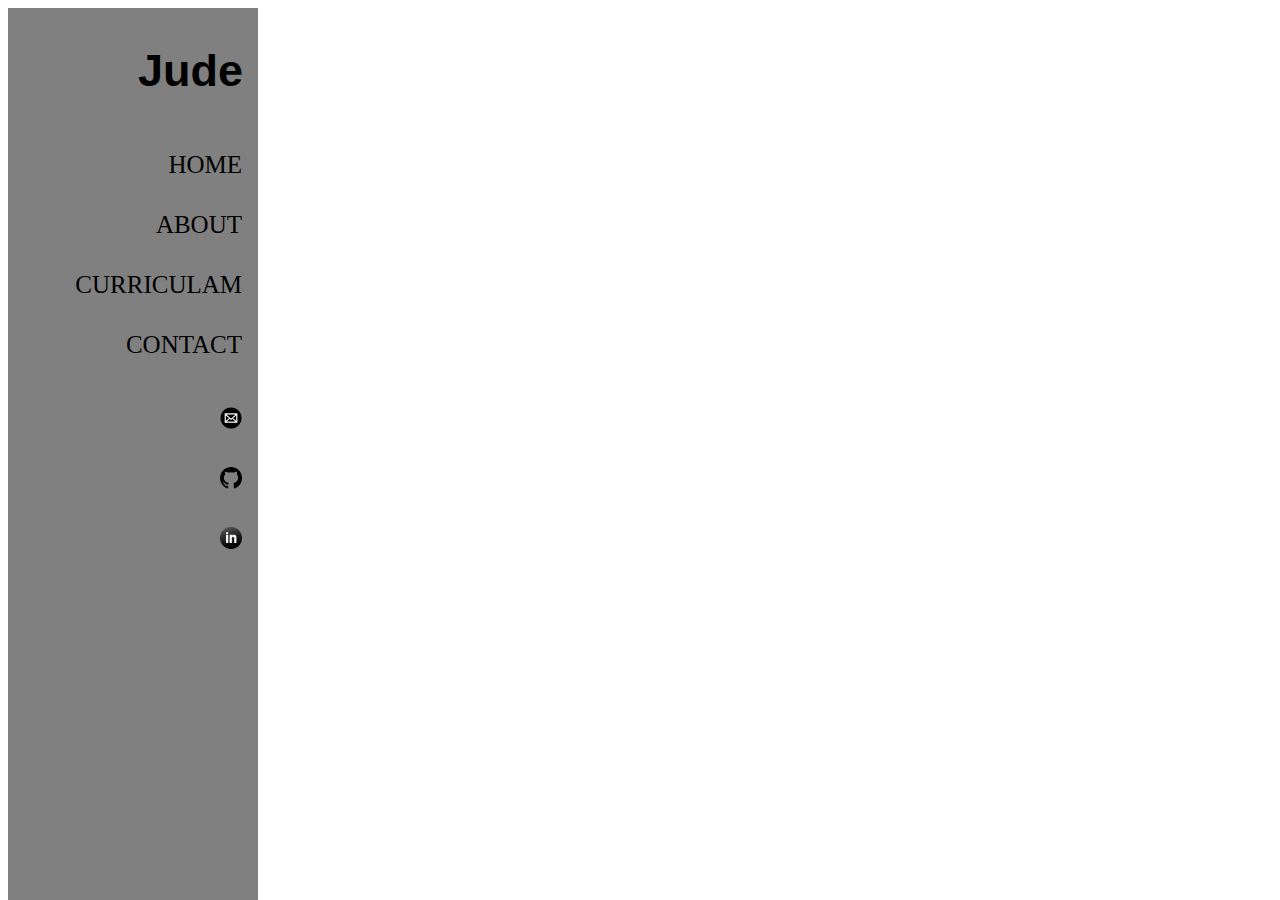
==== commit 2fe0745d: "modifying my site" ====
--- a/index.html
+++ b/index.html
@@ -1,369 +1,56 @@
 <!DOCTYPE html>
 <html lang="en">
-
-<head>
-    <style>
-
-    </style>
+    <head>
+    <!-- <style>    </style> -->
     <meta charset="UTF-8">
     <meta name="viewport" content="width=device-width, initial-scale=1.0">
+    <title>My Learning blog  </title>
     <link rel="stylesheet" href="main1.css">
-    <div class="header">
+    <style>
+    
+     
+               
+     </style>  
+    </head>
+<body>
+    <main class="background">
+    <header>   
+        
+        <!-- <h1> Jude Subramaniam</h1> -->
+        
+     </header>    
+    </main>
+        <div class="container">
+                  <div class="navigation">
+                    <nav class="sidebar">   
+                        
+                                                    
+                       <ul> 
+                           <h2>Jude</h2>
+                           <li><a class="navbar-links" href="#home">HOME</a></li>
+                           <li><a class="navbar-links" href="#about" class="links" href="my self.html">ABOUT</a></li>
+                            <li><a class="navbar-links" target="blank" class="links"
+                                href="images/CV_JudeSubramaniam .pdf">CURRICULAM</a></li>
+                            <li><a class="navbar-links" href="#contact">CONTACT</a></li>
+                         </ul>
 
-        <h1 id="home" style="font-family:AR Bonnie">Jude Subramaniam</h1>
-        <h3 style="font-family: Yu Gothic light">Learninig Blog</h3>
-    </div>
+                            <a href="mailto:jude.subramaniam@powercoders.org"><img src="images/maillogo.jpg" width="10%" ;
+                                    alt="email"></a>
+                        
+                            <a target="blank" href="https://github.com/Jude-Powercoders"><img src="images/githublogo.png" width="10%" ;
+                                    alt="github"></a>
+                        
+                            <a target="blank" href="https://www.linkedin.com/in/jude-suthagar-277b179a//"><img src="images/inlogo.png"
+                                    width="10%" ; alt="linkedin"></a>
+                          
 
+                </nav>
+                </div>
+                </div>
+            
 
-</head>
-
-<body bgcolor="lightgrey">
-
-    <body>
-
-        <div>
-            <div class="navbar">
-
-                <a class="navbar-links" href="#home">Home</a>
-
-                <a class="navbar-links" target="blank" class="links"
-                    href="images/CV_JudeSubramaniam .pdf">Curriculum</a>
-
-                <a class="navbar-links" href="#contact">Contact</a>
-            </div>
-        </div>
-        <br>
-        <br>
-        <br>
-        <br>
-        <br>
-        <br>
-
-        <br>
-        <ul>
-            <li>
-                <h2>Day 1: Setting up the Computer </h2>
-                <h4>10 August 2020</h4>
-                <p>My first task was to setting my computer up. But suggested browser and the VSC were already installed
-                    in my computer. </p>
-            </li>
-
-            <br>
-            <hr>
-            <br>
-
-
-            <li>
-                <h2>Day 2: Learning GitHub </h2>
-                <h4>11 August 2020</h4>
-                <p>Learned how to set up a blog using Github Pages.</p>
-                <p> Created my GitHub account. </p>
-                <img src="images/Github.png" width="300">
-
-            </li>
-            <br>
-            <hr>
-            <br>
-            <li>
-                <h2>Day 3: Building my learning blog</h2>
-                <h4>12 August 2020</h4>
-                <p>Built my learning Blog and started entering the daily activities. </p>
-                <img src="images/Blog.png" width="300">
-            </li>
-            <br>
-            <hr>
-            <li>
-                <h2>Day 4: Learning English</h2>
-                <h4>13 August 2020</h4>
-                <p>Started learning English with 'Perfectly Spoken' to improve my knowledge. </p>
-                <img src="images/Test.png" width="300">
-            </li>
-            <br>
-            <hr>
-            <br>
-
-            <li>
-                <h2>Day 5: Updating my CV</h2>
-                <h4>14 August 2020</h4>
-                <p>Started updating my CV in Powercoders' format. </p>
-                <img src="images/CV.png" width="300">
-            </li>
-            <br>
-            <hr>
-            <br>
-
-            <li>
-                <h2>Day 6: Updating my CV continue .......</h2>
-                <h4>15 August 2020</h4>
-                <p>It was not easy to summarize my whole experince in few lines </p>
-            </li>
-            <br>
-            <hr>
-            <br>
-            <li>
-                <h2>Day 7: Learning English continue .....</h2>
-                <h4>16 August 2020</h4>
-                <p>Today's lesson was about MONEY. It was very interesting and the Tutor explained with simple examples
-                </p>
-                <img src="images/EN2.png" width="300">
-            </li>
-            <br>
-            <hr>
-            <br>
-            <li>
-                <h2>Day 8: Practice typing</h2>
-                <h4>17 August 2020</h4>
-                <p>Started practicing keyboard. Completed the modules J F & space and U R K </p>
-                <p>Very interesting practice, trying to increase the WPM </p>
-                <div class="row">
-                    <div class="column">
-                        <img src="images/JF.png" width="300">
-                    </div>
-                    <div class="row">
-                        <img src="images/URK.png" width="300">
-                    </div>
-                </div>
-                <p> Finalized and sent my updated CV to Powercoders, It was a big task. </p>
-            </li>
-            <br>
-            <hr>
-            <br>
-            <li>
-                <h2>Day 9: Bootcamp Primer</h2>
-                <h4>18 August 2020</h4>
-                <p>Started learing HTML with <b>Jen Simmons</b> on <a
-                        href="https://www.linkedin.com/learning/html-essential-training-4/" target="_blank">LinkedIn
-                    </a></p>
-                <p>Finished upto Chapter 4 "Linking and Navigation"</p>
-                <img src="images/IN.png" width="300">
-            </li>
-            <br>
-            <hr>
-            <br>
-            <li>
-                <h2>Day 10: Practice typing continue .......</h2>
-                <h4>19 August 2020</h4>
-                <p>Contine practing to increase the typing speed. </p>
-                <p>Completed modules DEI, CGN, Review 1 and TSL </p>
-                <div class="row">
-                    <div class="column">
-                        <img src="images/DEI.png" width="300">
-                    </div>
-                    <div class="column">
-                        <img src="images/CGN.png" width="300">
-                    </div>
-                    <div class="column">
-                        <img src="images/Review1.png" width="300">
-                    </div>
-                    <div class="coloumn">
-                        <img src="images/TSL.png" width="300">
-                    </div>
-                </div>
-            </li>
-            <br>
-            <hr>
-            <br>
-            <li>
-                <h2>Day 11: Practice typing typing typing ........</h2>
-                <h4>20 August 2020</h4>
-                <p>Completed Typing Lessons (Beginner level) and done an assessment exam. But need more <strong>practice
-                        practice practice</strong></p>
-                <p>Completed all the modules under <strong>Tech Readiness</strong></p>
-                <div class="row">
-                    <div class="column">
-                        <img src="images/certificate.png" width="300">
-                    </div>
-                    <div class="row">
-                        <img src="images/tech.png" width="300">
-                    </div>
-                </div>
-            </li>
-            <br>
-            <hr>
-            <br>
-            <li>
-                <h2>Day 12: Bootcamp Primer continue ......</h2>
-                <h4>21 August 2020</h4>
-                <p>Completed the <strong>HTML Essential Training</strong> by <i><b>Jen Simmons</i></b></p>
-                <p> Started <b>coursera</b> and completed the <b>HTML basics</b> in Module 1</p>
-                <div class="row">
-                    <div class="column">
-                        <img src="images/HTML.png" width="300">
-                    </div>
-                    <div class="row">
-                        <img src="images/coursera1.png" width="300">
-                    </div>
-                </div>
-            </li>
-            <br>
-            <br>
-            <br>
-
-
-            <br>
-            <br>
-            <hr>
-            <li>
-                <h2>Day 13: Bootcamp Primer continue ...... </h2>
-                <h4>23 August 2020</h4>
-                <p>Completed <b>Module 1 </b>in <b>coursera</b></p>
-                <ol>
-                    <li>HTML Basics</li>
-                    <li>Essential HTML5 Tags</li>
-                </ol>
-                <p>Started <b>CSS Basics</b> in Module 2</p>
-                <div class="row">
-                    <div class="column">
-                        <img src="images/module1.png" width="300">
-                    </div>
-                    <div class="row">
-                        <img src="images/CSS basic.png" width="300">
-                    </div>
-                </div>
-            </li>
-            <br>
-            <br>
-            <hr>
-            <br>
-            <li>
-                <h2>Day 14: Bootcamp Primer continue ...... </h2>
-                <h4>25 August 2020</h4>
-                <p>Completed <b>Module 2</b> in <b>coursera</b></p>
-                <ol>
-                    <li>CSS Basics</li>
-                    <li>CSS Rules Conflict Resolution and Text Styling</li>
-                    <li>The Box Model and Layout</li>
-                    <li>Introduction to Responsive Design</li>
-                    <li>Introduction to Twitter Bootstrap</li>
-                </ol>
-                <br>
-                <img src="images/module2.png" width="300" </li>
-                <br>
-                <br>
-                <hr>
-            <li>
-                <h2>Day 15: Bootcamp Primer continue ....... </h2>
-                <h4>27 August 2020</h4>
-                <p>Completed <b>Module 3</b> in <b>coursera. It was all about building a real web site.</b></p>
-                <ol>
-                    <li>Visit with the Client & Setup Overview</li>
-                    <li>Coding the Navigation Bar of the Site</li>
-                    <li>Coding the Homepage and the Footer</li>
-                    <li>Coding the Restaurant Menu Pages</li>
-                </ol>
-                <br>
-                <img src="images/module3.png" width="300" </li>
-                <br>
-                <br>
-                <hr>
-            <li>
-                <h2>Day 16: Practice typing continue .......</h2>
-                <h4>28 August 2020</h4>
-                <p>Completed all the modules under <b>Career Prep</b></p>
-                <p>Completed <b>HTML - The structure of the web page</b> under <b>Coding Essentials</b></p>
-                <div class="row">
-                    <div class="column">
-                        <img src="images/career.png" width="300">
-                    </div>
-                    <div class="row">
-                        <img src="images/html typing.png" width="300">
-                    </div>
-                </div>
-            </li>
-            <br>
-            <br>
-            <hr>
-            <br>
-            <li>
-                <H2>Day 17: Practice typing contine ....... </h2>
-                <h4>29 August 2020</h4>
-                <p>Completed <b>CSS - Making the web beautiful</b> under the <b>Coding Essentials</b></p>
-                <img src="images/css.png" width="300">
-            </li>
-            <br>
-            <hr>
-            <br>
-            <li>
-                <h2>Day 18: Practice typing continue ..... </h2>
-                <h4>30 August 2020</h4>
-                <p>Completed <b>Java Script - Programming the web</b> under the <b>Coding Essentials</b></p>
-                <img src="images/js.png" width="300">
-            </li>
-            <br>
-            <hr>
-            <br>
-            <li>
-                <h2>Day 19: Practice typing continue ..... </h2>
-                <h4>31 August 2020</h4>
-                <p>Completed the <b>Advanced Assesment</b> in typing on <b>Typing.com</b></p>
-                <img src="images/Assesment advanced.png" width="300">
-            </li>
-            <br>
-            <hr>
-            <li>
-                <h2>Day 20: JavaScript </h2>
-                <h4>01 September 2020</h4>
-                <p>Started learning <b>JavaScript</b> on <b>w3schools.com</b></p>
-                <img src="images/JSW3.png" width="300">
-            </li>
-            <br>
-            <hr>
-            <li>
-                <h2>Day 21: Learning JavaScript continue ...... </h2>
-                <h4>02 September 2020 </h4>
-                <p>Continue learninig <b>JavaScript</b> on <b>w3schools.com</b> and <b>coursera</b></p>
-                <p>Completed the <b>week 4</b> modules in <b>coursera</b></p>
-                <div class="row">
-                    <div class="column">
-                        <img src="images/W3JS.png" width="300">
-                    </div>
-                    <div class="row">
-                        <img src="images/week4.png" width="300">
-                    </div>
-                </div>
-            </li>
-            <br>
-            <hr>
-            <li>
-                <h2>Day 22: Learning JavaScript continue ..... </h2>
-                <h4>03 September 2020</h4>
-                <p>Started <b>week 5</b> modules on <b>coursera</b></p>
-                <img src="images/week5.png" width="300">
-            </li>
-            <br>
-            <hr>
-            <li>
-                <h2>Day 23: Coursera </h2>
-                <h4>06 September 2020</h4>
-                <p>Completed the <b>coursera</b> modules </p>
-                <img src="images/end.png" width="300">
-            </li>
-            <br>
-            <hr>
-
-        </ul>
-    </body>
-    <footer class="contacts" id="contact">
-        <!-- <hr id="line"> -->
-
-        <div class="footer-links">
-            <a href="mailto:jude.subramaniam@powercoders.org"><img src="images/maillogo.jpg" width="75%" ;
-                    alt="email"></a>
-        </div>
-
-
-
-        <div class="footer-links">
-            <a target="blank" href="https://github.com/Jude-Powercoders"><img src="images/githublogo.png" width="75%" ;
-                    alt="github"></a>
-        </div>
-
-        <div class="footer-links">
-            <a target="blank" href="https://www.linkedin.com/in/jude-suthagar-277b179a//"><img src="images/inlogo.png"
-                    width="75%" ; alt="linkedin"></a>
-        </div>
-
-
-    </footer>
-
+    
+    
+   
+</body>
 </html>--- a/main1.css
+++ b/main1.css
@@ -1,83 +1,103 @@
-h1 {
-    
-    font-size: 80px;
-}
-h3 {
-    font-size: 40px;
-}
-.header img {
-  float: left;
-    margin-left: 40px;
-    margin-top: 20px;
-  width: 100px;
-  height: 120px;
-     border-radius:50%;
+
+body {
+    background-image: url("images/BG12.png"); 
+    background-position: left;  
+    background-position-y: 00pt;
+    background-repeat: no-repeat;
+    /* background-size: 700px; */
+    /* padding-left: 40px; */
+    background-size: cover;
+}  
  
-}
-.header h1 {
-    
-  text-align: left;
-    margin-left: 80px;
-    margin-top: 120px;
-    
-    color: white;
- }
-.header h3 {
-    text-align: left;
-    margin-left: 80px;
-    margin-top: -50px;
-        color: white;
-}
-body {
-  background-image: url("images/BG1.jpg");
-   background-repeat: no-repeat;
-    background-size: 1600px 400px;
-    
-    }
-    p {
-        font-family: "Courier New";
-    }    
-        ol {
-            font-family: "Courier New";
-        }
- .column {
-  float: left;
-  width: 25.33%;
-  padding: 5px;
-}       
-        
-.contacts{
-    margin-left: auto;
-    margin-right: auto;
+ h1 {
+     
+    margin-top: 240px;
+    /* margin-left: -350px; */
+    text-align: right;          
+    font-family: 'Gill Sans', 'Gill Sans MT', Calibri, 'Trebuchet MS', sans-serif; 
+    font-size: 45px; 
+    font-stretch: condensed;
+    color: white; 
 }
 
-        .footer-links {
-            
-            width: 5%;
-                       
-                       float: left;
-             
-            margin-bottom: 15px;
-        }
-        .navbar {
-            overflow: hidden;
-            margin-left: 30px;
-        }
-      .navbar a {
-  float: left;
-  color: #f2f2f2;
-  text-align: center;
-  text-decoration: none;
-  font-size: 17px;  
-          font-family: Yu Gothic light;
-          margin-left: 50px;
-        }
+h2 {
+    text-align: right;
+    font-family: 'Gill Sans', 'Gill Sans MT', Calibri, 'Trebuchet MS', sans-serif;
+    font-size: 45px;
+    margin-right: 15px;
 
-    footer img:hover{
-        border-bottom: solid 2px;
-        filter: brightness(50%);
-        border-color: rgb(74, 134, 155);
 }
-#line {
-    border: solid 2px;
+
+.sidebar {
+    margin: 0;
+    padding: 0;
+    width: 250px;
+    background-color:gray;
+    position: fixed;
+    height: 100%;
+    /* overflow: auto; */
+    
 }
+.sidebar a 
+{
+    display: block;
+    color:black;
+    padding: 16px;
+    text-decoration: none;
+    text-align: right;
+    font-size: 25px;
+
+}
+
+
+ul{
+list-style-type: none;
+} 
+
+/* .container { */
+    /* display: flex; */
+    /* flex-direction: column; */
+    /* flex-wrap: wrap; */
+    /* justify-content: left; */
+    /* background-color: gray; */
+    /* width: 40px;
+    height: 200vh;
+    position:fixed;
+    top: 0px;
+    left: 0px;
+    bottom: 0px; */
+    
+}  
+
+/* .navigation {
+    /* font: normal normal 16px Balthazar; */
+    /* background-color: white;
+    letter-spacing: 1.2px;
+    text-decoration: none;
+    line-height: inherit; */
+    /* color: #2F2F2F; */
+    /* display: block; */
+    /* font-size: 20px;
+border-;
+/* margin: 0 0 64px; */
+/* padding: 12px 103px;
+text-align: right; */
+} */ */
+
+/* .navigation {
+border-bottom: 1px solid #EFEFEF;
+margin: 0 0 14px;
+padding: 21px 42px;
+text-align: right;
+} */
+
+/* ul {
+    list-style-type: none; */
+/* list-style-type:lower-greek; */
+/* margin-block-start: 1em; */
+/* margin-block-end: 1em; */
+/* margin-inline-start: 20px; */
+/* margin-inline-end: 0px; */
+/* padding-inline-start: 40px; */
+
+}
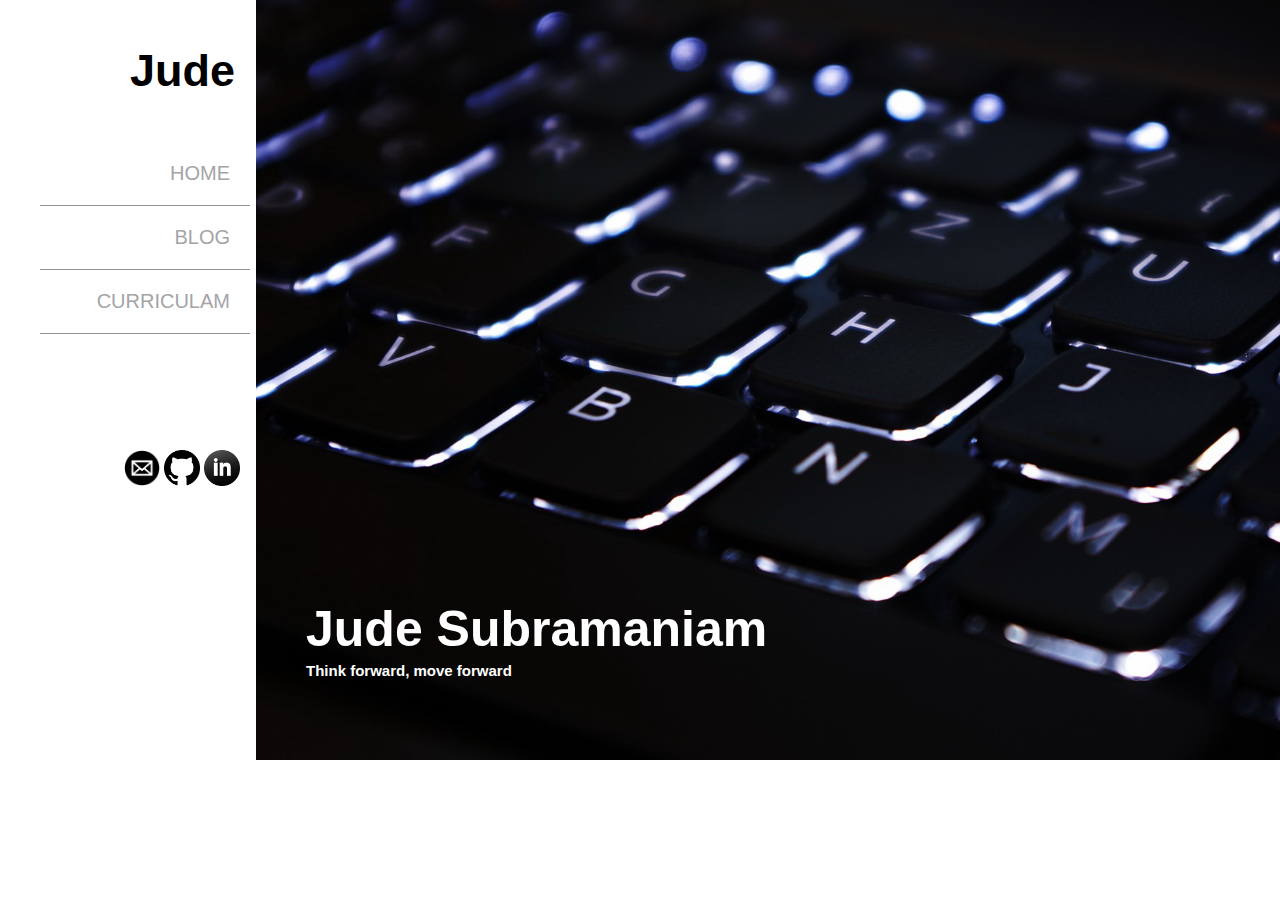
==== commit 033b915e: "changing name of home page" ====
--- a/index.html
+++ b/index.html
@@ -1,56 +1,36 @@
 <!DOCTYPE html>
 <html lang="en">
-    <head>
-    <!-- <style>    </style> -->
+<head>
     <meta charset="UTF-8">
     <meta name="viewport" content="width=device-width, initial-scale=1.0">
-    <title>My Learning blog  </title>
-    <link rel="stylesheet" href="main1.css">
-    <style>
+    <link rel="Stylesheet" href="mystyle.css">
+    <title>My Blog</title>
+</head>
+<body>
+    <nav>
+        <h3>Jude</h3>       
+        <ul> 
+            <li><a class="navbar-links" href="myhome.html">HOME</a></li>
+            <li><a class="navbar-links" href="myblog.html">BLOG</a></li>
+            <li><a class="navbar-links" target="blank" class="links"
+                 href="images/CV_JudeSubramaniam.pdf">CURRICULAM</a></li>
+        </ul>
+        <section>
+             <a href="mailto:jude.subramaniam@powercoders.org"><img src="images/maillogo.jpg" width="15%" ;
+                     alt="email"></a>
+         
+             <a target="blank" href="https://github.com/Jude-Powercoders"><img src="images/githublogo.png" width="15%" ;
+                     alt="github"></a>
+         
+             <a target="blank" href="https://www.linkedin.com/in/jude-suthagar-subramaniam-277b179a/"><img src="images/inlogo.png"
+                     width="15%" ; alt="linkedin"></a>
+        </section>
+     </nav>
+    </nav>
+    <main>
+        <h1>Jude Subramaniam</h1>
+        <h2>Think forward, move forward</h2>
+    </main>
     
-     
-               
-     </style>  
-    </head>
-<body>
-    <main class="background">
-    <header>   
-        
-        <!-- <h1> Jude Subramaniam</h1> -->
-        
-     </header>    
-    </main>
-        <div class="container">
-                  <div class="navigation">
-                    <nav class="sidebar">   
-                        
-                                                    
-                       <ul> 
-                           <h2>Jude</h2>
-                           <li><a class="navbar-links" href="#home">HOME</a></li>
-                           <li><a class="navbar-links" href="#about" class="links" href="my self.html">ABOUT</a></li>
-                            <li><a class="navbar-links" target="blank" class="links"
-                                href="images/CV_JudeSubramaniam .pdf">CURRICULAM</a></li>
-                            <li><a class="navbar-links" href="#contact">CONTACT</a></li>
-                         </ul>
-
-                            <a href="mailto:jude.subramaniam@powercoders.org"><img src="images/maillogo.jpg" width="10%" ;
-                                    alt="email"></a>
-                        
-                            <a target="blank" href="https://github.com/Jude-Powercoders"><img src="images/githublogo.png" width="10%" ;
-                                    alt="github"></a>
-                        
-                            <a target="blank" href="https://www.linkedin.com/in/jude-suthagar-277b179a//"><img src="images/inlogo.png"
-                                    width="10%" ; alt="linkedin"></a>
-                          
-
-                </nav>
-                </div>
-                </div>
-            
-
-    
-    
-   
 </body>
 </html>--- a/mystyle.css
+++ b/mystyle.css
@@ -0,0 +1,74 @@
+body{
+    margin: 0px;
+    display: grid;
+    grid-template-columns: 20% auto;
+    grid-template-rows:760px ;
+    grid-template-areas: "nav main";
+}
+
+main{
+    grid-area: main;
+    /* background-color: black; */
+    background-image: url("../images/blogbg.jpg");
+    background-repeat: no-repeat;
+    background-size: cover;
+}
+
+h1{
+    font-size: 50px;
+    color: white;
+    /* text-align: left; */
+    margin-top: 600px;
+    /* justify-content:baseline; */
+    /* text-overflow: inherit; */
+    margin-left: 50px;
+    font-family: 'Gill Sans', 'Gill Sans MT', Calibri, 'Trebuchet MS', sans-serif
+}
+
+h2{
+    font-size: 15px;
+    color: white;
+    margin-left: 50px;
+    margin-top: -30px;
+    font-family: 'Trebuchet MS', 'Lucida Sans Unicode', 'Lucida Grande', 'Lucida Sans', Arial, sans-serif;
+}
+
+h3 {
+    text-align: right;
+    font-family: 'Lucida Sans', 'Lucida Sans Regular', 'Lucida Grande', 'Lucida Sans Unicode', Geneva, Verdana, sans-serif;
+    font-size: 45px;
+    margin-right: 15px;
+}
+        
+     
+.navbar-links{
+    
+    text-decoration: none;    
+    font-size: 20px;
+    font-family: 'Lucida Sans', 'Lucida Sans Regular', 'Lucida Grande', 'Lucida Sans Unicode', Geneva, Verdana, sans-serif;
+    color: rgb(164, 164, 167);
+            } 
+li{
+    
+    border-bottom:1px solid rgb(146, 146, 150);
+    list-style: none;
+    padding: 20px;
+    text-align: right;
+    padding-right: 20px;
+}
+nav {
+    /* margin: 0; */
+    /* padding: 0; */
+    width: 250px;
+    background-color: white ;
+    position: fixed;
+    height: 100%; 
+    grid-area: nav;
+} 
+
+section  {
+    display: block;
+    padding-top: 100px;
+    padding-right: 10px;
+    text-align: right;
+    }  